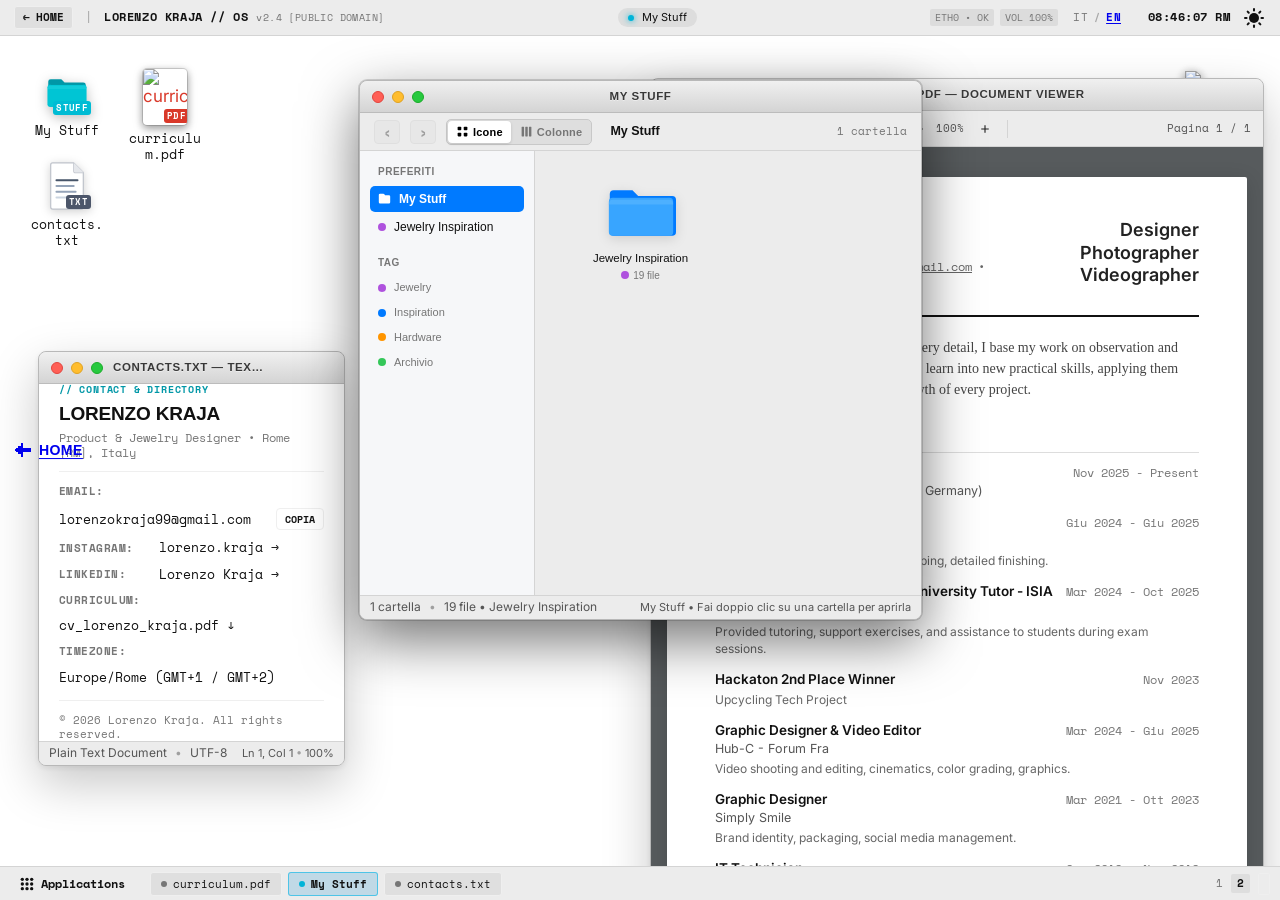
==== about.html @ 07483ec2 "semi def" ====
<!DOCTYPE html>
<html lang="en" dir="ltr">

<head>
    <meta charset="UTF-8">
    <meta name="viewport" content="width=device-width, initial-scale=1.0">
    <title>About — Lorenzo Kraja OS [PUBLIC DOMAIN]</title>
    <meta name="description"
        content="Operating System Desktop di Lorenzo Kraja — Product & Jewelry Designer. Curriculum Vitae, File Manager & Design Philosophy.">

    <!-- Open Graph -->
    <meta property="og:type" content="website">
    <meta property="og:title" content="About — Lorenzo Kraja OS">
    <meta property="og:description"
        content="Operating System Desktop di Lorenzo Kraja. Curriculum, File Manager, Contatti e Progetti.">

    <meta name="view-transition" content="same-origin">
    <script>
        (function() {
            var t = sessionStorage.getItem('macos_space_transition');
            if (t === 'to_about') document.documentElement.dataset.vtDirection = 'forward';
            else if (t === 'to_portfolio') document.documentElement.dataset.vtDirection = 'backward';
        })();
    </script>
    <link rel="stylesheet" href="css/style.css">
</head>

<body class="kali-os-page">
    <!-- Animated Film Grain Background Overlay (same as main site) -->
    <div class="film-grain" aria-hidden="true"></div>

    <!-- TOP SYSTEM BAR (Public Domain / Kali Linux Panel) -->
    <header class="kali-os-topbar" role="banner">
        <div class="kali-topbar-left">
            <a href="index.html" class="kali-topbar-back" title="Torna alla Home">
                <span class="kali-back-arrow">&#8592;</span>
                <span class="kali-back-label">HOME</span>
            </a>
            <span class="kali-topbar-sep">|</span>
            <div class="kali-topbar-brand">
                <span class="kali-brand-text">LORENZO KRAJA // OS</span>
                <span class="kali-brand-tag">v2.4 [PUBLIC DOMAIN]</span>
            </div>
        </div>

        <div class="kali-topbar-center">
            <div class="kali-topbar-active-pill" id="kali-topbar-active">
                <span class="kali-active-dot"></span>
                <span id="kali-active-title">curriculum.pdf — Document Viewer</span>
            </div>
        </div>

        <div class="kali-topbar-right">
            <!-- Audio / Network Status indicators -->
            <div class="kali-sys-indicators" aria-hidden="true">
                <span class="kali-sys-pill" title="Network Connected">ETH0 &bull; OK</span>
                <span class="kali-sys-pill" title="Audio Device">VOL 100%</span>
            </div>

            <!-- Mac OS Language Switcher (IT / EN) a sinistra dell'orario -->
            <div class="mac-lang-switch" id="lang-switch-about" role="group" aria-label="Language Switcher">
                <button type="button" class="mac-lang-btn" data-lang="it" aria-pressed="false">IT</button>
                <span class="mac-lang-sep" aria-hidden="true">/</span>
                <button type="button" class="mac-lang-btn active" data-lang="en" aria-pressed="true">EN</button>
            </div>

            <!-- Live Clock (Rome Time) -->
            <span id="live-clock" class="kali-topbar-clock">00:00:00 RM</span>

            <!-- Theme Toggle (Animated Sun / Moon Icons) -->
            <button id="theme-toggle" class="nb-theme-toggle" aria-label="Cambia tema chiaro / scuro"
                title="Tema chiaro / scuro">
                <span class="nb-theme-icon-wrap">
                    <svg viewBox="0 0 512 512" width="20" height="20" fill="currentColor"
                        class="nb-theme-icon nb-theme-icon-sun" aria-hidden="true">
                        <circle cx="256" cy="256" r="128" />
                        <g>
                            <rect x="230" y="0" width="52" height="91" rx="26" />
                            <rect x="230" y="0" width="52" height="91" rx="26" transform="rotate(45 256 256)" />
                            <rect x="230" y="0" width="52" height="91" rx="26" transform="rotate(90 256 256)" />
                            <rect x="230" y="0" width="52" height="91" rx="26" transform="rotate(135 256 256)" />
                            <rect x="230" y="0" width="52" height="91" rx="26" transform="rotate(180 256 256)" />
                            <rect x="230" y="0" width="52" height="91" rx="26" transform="rotate(225 256 256)" />
                            <rect x="230" y="0" width="52" height="91" rx="26" transform="rotate(270 256 256)" />
                            <rect x="230" y="0" width="52" height="91" rx="26" transform="rotate(315 256 256)" />
                        </g>
                    </svg>
                    <svg viewBox="0 0 512 512" width="20" height="20" fill="currentColor"
                        class="nb-theme-icon nb-theme-icon-moon" aria-hidden="true">
                        <path
                            d="M 129 3 L 125 5 L 123 7 L 113 13 L 109 16 L 104 20 L 99 24 L 93 29 L 69 53 L 63 60 L 59 65 L 55 70 L 52 74 L 40 92 L 37 97 L 32 106 L 25 120 L 21 129 L 19 134 L 16 142 L 14 148 L 11 157 L 9 164 L 8 168 L 7 172 L 4 187 L 3 193 L 2 199 L 1 208 L 0 220 L 0 252 L 1 264 L 2 272 L 3 279 L 4 285 L 5 290 L 6 295 L 10 311 L 12 318 L 15 327 L 18 335 L 20 340 L 22 345 L 27 356 L 30 362 L 36 373 L 39 378 L 44 386 L 46 389 L 48 392 L 53 399 L 56 403 L 60 408 L 64 413 L 71 421 L 90 440 L 97 446 L 103 451 L 108 455 L 112 458 L 119 463 L 122 465 L 125 467 L 133 472 L 140 476 L 153 483 L 166 489 L 171 491 L 176 493 L 184 496 L 187 497 L 190 498 L 200 501 L 216 505 L 221 506 L 226 507 L 232 508 L 239 509 L 247 510 L 259 511 L 291 511 L 303 510 L 312 509 L 318 508 L 324 507 L 339 504 L 343 503 L 354 500 L 360 498 L 369 495 L 377 492 L 382 490 L 391 486 L 405 479 L 414 474 L 419 471 L 425 467 L 434 461 L 441 456 L 446 452 L 451 448 L 458 442 L 481 419 L 487 412 L 491 407 L 495 402 L 498 398 L 508 382 L 510 379 L 508 380 L 506 381 L 504 383 L 496 387 L 482 394 L 475 397 L 470 399 L 462 402 L 450 406 L 443 408 L 431 411 L 416 414 L 409 415 L 402 416 L 392 417 L 347 417 L 337 416 L 330 415 L 324 414 L 318 413 L 313 412 L 304 410 L 300 409 L 293 407 L 283 404 L 280 403 L 272 400 L 267 398 L 262 396 L 255 393 L 249 390 L 239 385 L 230 380 L 222 375 L 210 367 L 206 364 L 202 361 L 197 357 L 192 353 L 184 346 L 165 327 L 158 319 L 154 314 L 150 309 L 147 305 L 144 301 L 136 289 L 131 281 L 126 272 L 123 266 L 118 256 L 115 249 L 113 244 L 111 239 L 108 231 L 107 228 L 104 218 L 102 211 L 101 207 L 99 198 L 98 193 L 97 187 L 96 181 L 95 174 L 94 164 L 94 119 L 95 109 L 96 102 L 97 95 L 100 80 L 103 68 L 105 61 L 109 49 L 112 41 L 114 36 L 117 29 L 121 21 L 128 7 L 130 5 L 132 1 Z" />
                    </svg>
                </span>
            </button>
        </div>
    </header>

    <!-- DESKTOP WORKSPACE CANVAS -->
    <main class="kali-os-desktop" id="kali-os-desktop" role="main">

        <!-- DESKTOP ICONS GRID -->
        <!-- DESKTOP ICONS (Disposte in modo casuale / organico, non troppo sparse) -->
        <div class="kali-desktop-icons-layer" id="kali-icons-layer">

            <!-- Icon 1: MY STUFF (macOS / public---domain Cyan Folder) -->
            <div class="kali-desktop-icon kali-icon-dir" id="icon-projects" tabindex="0" role="button"
                aria-label="Apri My Stuff" title="Doppio clic o Invio per aprire My Stuff"
                style="top: 24px; left: 24px;">
                <div class="kali-icon-thumb kali-thumb-cyan-folder">
                    <svg viewBox="0 0 54 44" width="48" height="40" fill="none">
                        <path d="M4 8a3 3 0 0 1 3-3h13l4 4h23a3 3 0 0 1 3 3v24a3 3 0 0 1-3 3H7a3 3 0 0 1-3-3V8z"
                            fill="#0097a7" />
                        <rect x="7" y="11" width="40" height="4" rx="1" fill="#00838f" opacity="0.6" />
                        <path d="M3 15a3 3 0 0 1 3-3h42a3 3 0 0 1 3 3v21a3 3 0 0 1-3 3H6a3 3 0 0 1-3-3V15z"
                            fill="#00c5d4" />
                        <path d="M6 13h42a3 3 0 0 1 3 3v1H3v-1a3 3 0 0 1 3-3z" fill="#33d6e2" opacity="0.35" />
                    </svg>
                    <span class="kali-icon-badge kali-badge-cyan">STUFF</span>
                </div>
                <span class="kali-icon-label">My Stuff</span>
            </div>

            <!-- Icon 2: contacts.txt (Text File) -->
            <div class="kali-desktop-icon kali-icon-txt" id="icon-contact" tabindex="0" role="button"
                aria-label="Apri contacts.txt" title="Doppio clic o Invio per aprire contacts.txt"
                style="top: 116px; left: 24px;">
                <div class="kali-icon-thumb kali-thumb-txt">
                    <svg class="kali-svg-doc" viewBox="0 0 42 50" width="44" height="48" fill="none">
                        <path d="M4 3C4 1.89543 4.89543 1 6 1H28L38 11V47C38 48.1046 37.1046 49 36 49H6C4.89543 49 4 48.1046 4 47V3Z" fill="#FFFFFF" stroke="#c0c4cc" stroke-width="1.3" stroke-linejoin="round"/>
                        <path d="M28 1V9C28 10.1046 28.8954 11 30 11H38" fill="#F3F4F6" stroke="#c0c4cc" stroke-width="1.3" stroke-linejoin="round"/>
                        <path d="M28 1L38 11H30C28.8954 11 28 10.1046 28 9V1Z" fill="#E5E7EB"/>
                        <rect x="9" y="18" width="24" height="2" rx="1" fill="#475569"/>
                        <rect x="9" y="24" width="20" height="2" rx="1" fill="#94A3B8"/>
                        <rect x="9" y="30" width="22" height="2" rx="1" fill="#94A3B8"/>
                        <rect x="9" y="36" width="14" height="2" rx="1" fill="#CBD5E1"/>
                    </svg>
                    <span class="kali-icon-badge kali-badge-txt">TXT</span>
                </div>
                <span class="kali-icon-label">contacts.txt</span>
            </div>

            <!-- Icon 3: curriculum.pdf (Media Preview) -->
            <div class="kali-desktop-icon kali-icon-pdf" id="icon-cv" tabindex="0" role="button"
                aria-label="Apri curriculum.pdf" title="Doppio clic o Invio per aprire curriculum.pdf"
                style="top: 24px; left: 122px;">
                <div class="kali-icon-thumb kali-thumb-doc">
                    <img src="assets/cv-preview.jpg" alt="curriculum.pdf" class="kali-preview-doc-img"
                        draggable="false">
                    <span class="kali-icon-badge kali-badge-pdf">PDF</span>
                </div>
                <span class="kali-icon-label">curriculum.pdf</span>
            </div>

            <!-- Icon 4: trash (In alto a destra all'angolo) -->
            <div class="kali-desktop-icon kali-icon-trash" id="icon-trash" tabindex="0" role="button"
                aria-label="Cestino" title="Cestino di sistema" style="top: 24px; right: 28px; left: auto;">
                <div class="kali-icon-thumb kali-thumb-trash">
                    <img src="assets/trash.png" alt="trash" class="kali-trash-img" draggable="false">
                </div>
                <span class="kali-icon-label">trash</span>
            </div>

        </div>

        <!-- ========================================================
             WINDOW 1: CURRICULUM VITAE (Document Viewer)
             ======================================================== -->
        <div class="kali-window kali-window-cv is-closed" id="kali-win-cv" role="region"
            aria-label="Finestra XFCE — curriculum.pdf">
            <!-- Titlebar (macOS / Virgil Abloh Style with Gray Gradient) -->
            <div class="kali-titlebar" id="kali-tb-cv">
                <div class="kali-controls">
                    <button class="kali-btn kali-btn-close" data-win="cv" aria-label="Chiudi" title="Chiudi"></button>
                    <button class="kali-btn kali-btn-min" data-win="cv" aria-label="Riduci a icona"
                        title="Riduci a icona"></button>
                    <button class="kali-btn kali-btn-max" data-win="cv" aria-label="Ingrandisci"
                        title="Ingrandisci"></button>
                </div>
                <div class="kali-title-info">
                    <span class="kali-title-text">curriculum.pdf — Document Viewer</span>
                </div>
                <div class="kali-titlebar-spacer" aria-hidden="true"></div>
            </div>

            <!-- Toolbar -->
            <div class="kali-nav-toolbar">
                <div class="kali-tool-group">
                    <a href="assets/cv_lorenzo_kraja.pdf" download="CV_Lorenzo_Kraja.pdf" class="kali-tb-btn"
                        title="Scarica PDF" aria-label="Scarica PDF">
                        <svg viewBox="0 0 16 16" width="13" height="13" fill="none" stroke="currentColor"
                            stroke-width="1.5">
                            <path d="M8 2v8m0 0l3-3m-3 3L5 7M3 13h10" stroke-linecap="round" stroke-linejoin="round" />
                        </svg>
                        <span class="kali-tb-label">Download PDF</span>
                    </a>
                    <a href="assets/cv_lorenzo_kraja.pdf" target="_blank" rel="noopener" class="kali-tb-btn"
                        title="Apri in nuova scheda" aria-label="Apri in nuova scheda">
                        <svg viewBox="0 0 16 16" width="13" height="13" fill="none" stroke="currentColor"
                            stroke-width="1.5">
                            <path d="M12 9v4H3V4h4M9 3h4v4M13 3L7 9" stroke-linecap="round" stroke-linejoin="round" />
                        </svg>
                        <span class="kali-tb-label">Nuova scheda</span>
                    </a>
                </div>

                <div class="kali-tb-sep"></div>

                <div class="kali-tool-group">
                    <button class="kali-tb-btn" id="cv-zoom-out" title="Rimpicciolisci">
                        <svg viewBox="0 0 16 16" width="12" height="12" fill="currentColor">
                            <path d="M3 7.25h10v1.5H3z" />
                        </svg>
                    </button>
                    <span class="kali-tb-info" id="cv-zoom-val">100%</span>
                    <button class="kali-tb-btn" id="cv-zoom-in" title="Ingrandisci">
                        <svg viewBox="0 0 16 16" width="12" height="12" fill="currentColor">
                            <path d="M7.25 3v4.25H3v1.5h4.25V13h1.5V8.75H13v-1.5H8.75V3z" />
                        </svg>
                    </button>
                </div>

                <div class="kali-tb-sep"></div>

                <div class="kali-tool-group kali-tb-right">
                    <span class="kali-tb-info">Pagina 1 / 1</span>
                </div>
            </div>

            <!-- Content Area: Responsive Document Sheet -->
            <div class="kali-window-content kali-cv-content" id="kali-cv-content">
                <div id="kali-cv-sheet" class="kali-doc-sheet-container">
                    <div class="kali-doc-sheet" id="kali-doc-sheet-zoom">
                        <div class="cv-header">
                            <div class="cv-name-wrap">
                                <h1 class="cv-name">Kraja Lorenzo</h1>
                                <div class="cv-contacts">
                                    <span>3429787242</span> &bull;
                                    <a href="mailto:lorenzokraja99@gmail.com">lorenzokraja99@gmail.com</a> &bull;
                                    <a href="https://behance.net/SpiritWorks" target="_blank"
                                        rel="noopener">behance.net/SpiritWorks</a>
                                </div>
                            </div>
                            <div class="cv-roles">
                                <div>Designer</div>
                                <div>Photographer</div>
                                <div>Videographer</div>
                            </div>
                        </div>

                        <p class="cv-intro">
                            Curious by nature and attentive to every detail, I base my work on observation and research.
                            I turn my constant desire to learn into new practical skills, applying them directly to the
                            development and growth of every project.
                        </p>

                        <div class="cv-section">
                            <h2 class="cv-section-title">Experience:</h2>

                            <div class="cv-entry">
                                <div class="cv-entry-head">
                                    <strong>Graphic Designer / Video Editor</strong>
                                    <span class="cv-date">Nov 2025 - Present</span>
                                </div>
                                <div class="cv-company">Star Entertainment GmbH - (Berlin, Germany)</div>
                            </div>

                            <div class="cv-entry">
                                <div class="cv-entry-head">
                                    <strong>Jewelry Designer</strong>
                                    <span class="cv-date">Giu 2024 - Giu 2025</span>
                                </div>
                                <div class="cv-company">Lupo Gioielli - DESAURUM s.a.s.</div>
                                <div class="cv-desc">2D and 3D design, resin/wax prototyping, detailed finishing.</div>
                            </div>

                            <div class="cv-entry">
                                <div class="cv-entry-head">
                                    <strong>Contract Teaching Assistant / University Tutor - ISIA Pescara
                                        Design</strong>
                                    <span class="cv-date">Mar 2024 - Oct 2025</span>
                                </div>
                                <div class="cv-desc">Provided tutoring, support exercises, and assistance to students
                                    during exam sessions.</div>
                            </div>

                            <div class="cv-entry">
                                <div class="cv-entry-head">
                                    <strong>Hackaton 2nd Place Winner</strong>
                                    <span class="cv-date">Nov 2023</span>
                                </div>
                                <div class="cv-desc">Upcycling Tech Project</div>
                            </div>

                            <div class="cv-entry">
                                <div class="cv-entry-head">
                                    <strong>Graphic Designer & Video Editor</strong>
                                    <span class="cv-date">Mar 2024 - Giu 2025</span>
                                </div>
                                <div class="cv-company">Hub-C - Forum Fra</div>
                                <div class="cv-desc">Video shooting and editing, cinematics, color grading, graphics.
                                </div>
                            </div>

                            <div class="cv-entry">
                                <div class="cv-entry-head">
                                    <strong>Graphic Designer</strong>
                                    <span class="cv-date">Mar 2021 - Ott 2023</span>
                                </div>
                                <div class="cv-company">Simply Smile</div>
                                <div class="cv-desc">Brand identity, packaging, social media management.</div>
                            </div>

                            <div class="cv-entry">
                                <div class="cv-entry-head">
                                    <strong>IT Technician</strong>
                                    <span class="cv-date">Gen 2019 - Nov 2019</span>
                                </div>
                                <div class="cv-company">Vezzapp di Giuseppe Testini</div>
                                <div class="cv-desc">Custom PC configurations and assembly, hardware and software
                                    repairs.</div>
                            </div>
                        </div>

                        <div class="cv-section">
                            <h2 class="cv-section-title">Education:</h2>
                            <div class="cv-entry">
                                <div class="cv-entry-head">
                                    <strong>Master’s Degree - Product Design</strong>
                                    <span class="cv-date">Nov 2022 - Mar 2025</span>
                                </div>
                            </div>
                            <div class="cv-entry">
                                <div class="cv-entry-head">
                                    <strong>Bachelor’s Degree - Product and Communication Design</strong>
                                    <span class="cv-date">Nov 2019 - Mar 2023</span>
                                </div>
                            </div>
                        </div>

                        <div class="cv-footer-grid">
                            <div class="cv-col">
                                <h2 class="cv-section-title">Skills:</h2>
                                <div class="cv-skills-grid">
                                    <div>
                                        <div class="cv-sub">Soft</div>
                                        <div>Problem Solving</div>
                                        <div>Teamwork and collaboration</div>
                                        <div>Creativity and lateral thinking</div>
                                        <div>Effective communication</div>
                                    </div>
                                    <div>
                                        <div class="cv-sub">Technical</div>
                                        <div>IT Technician</div>
                                        <div>Video editing</div>
                                        <div>Adobe Suite</div>
                                        <div>3D Artist (Blender, C4D)</div>
                                    </div>
                                </div>
                            </div>
                            <div class="cv-col">
                                <h2 class="cv-section-title">Languages:</h2>
                                <div class="cv-lang-item"><strong>Italian:</strong> /////</div>
                                <div class="cv-lang-item"><strong>English:</strong> ///</div>
                                <div class="cv-lang-item"><strong>Albanian:</strong> ///</div>
                            </div>
                        </div>
                    </div>
                </div>
            </div>

            <!-- Statusbar -->
            <div class="kali-statusbar">
                <div class="kali-status-left">
                    <span>curriculum.pdf</span>
                    <span class="kali-status-sep">&bull;</span>
                    <span>1 Pagina &bull; 27.4 KB &bull; PDF 1.7</span>
                </div>
                <div class="kali-status-right">
                    <span>Debian XFCE &bull; Press <kbd>Esc</kbd> to close</span>
                </div>
            </div>
        </div>

        <!-- ========================================================
             WINDOW 3: MY STUFF (macOS Finder / public---domain Style)
             ======================================================== -->
        <div class="kali-window kali-window-projects is-closed" id="kali-win-projects" role="region"
            aria-label="My Stuff — File Manager">
            <!-- Titlebar (macOS / Virgil Abloh Style with Gray Gradient) -->
            <div class="kali-titlebar" id="kali-tb-projects">
                <div class="kali-controls">
                    <button class="kali-btn kali-btn-close" data-win="projects" aria-label="Chiudi"
                        title="Chiudi"></button>
                    <button class="kali-btn kali-btn-min" data-win="projects" aria-label="Riduci a icona"
                        title="Riduci a icona"></button>
                    <button class="kali-btn kali-btn-max" data-win="projects" aria-label="Ingrandisci"
                        title="Ingrandisci"></button>
                </div>
                <div class="kali-title-info">
                    <span class="kali-title-text">My Stuff</span>
                </div>
                <div class="kali-titlebar-spacer" aria-hidden="true"></div>
            </div>

            <!-- macOS Finder Toolbar (<, >, View Switcher, Breadcrumbs, Count) -->
            <div class="pd-fm-toolbar">
                <div class="pd-toolbar-left">
                    <button class="pd-nav-btn" id="pd-btn-back" title="Indietro"
                        aria-label="Indietro">&#8249;</button>
                    <button class="pd-nav-btn" id="pd-btn-forward" title="Avanti"
                        aria-label="Avanti">&#8250;</button>

                    <!-- macOS Finder View Switcher (Segmented Control: Icone / Colonne) -->
                    <div class="pd-view-switcher" role="group" aria-label="Modalità di visualizzazione">
                        <button class="pd-view-btn active" id="pd-view-icons" title="Modalità Cartella / Griglia Icone">
                            <svg viewBox="0 0 16 16" width="13" height="13" fill="currentColor">
                                <rect x="2" y="2" width="4.5" height="4.5" rx="1"/>
                                <rect x="9.5" y="2" width="4.5" height="4.5" rx="1"/>
                                <rect x="2" y="9.5" width="4.5" height="4.5" rx="1"/>
                                <rect x="9.5" y="9.5" width="4.5" height="4.5" rx="1"/>
                            </svg>
                            <span class="pd-view-btn-label">Icone</span>
                        </button>
                        <button class="pd-view-btn" id="pd-view-columns" title="Modalità Elenco Colonne">
                            <svg viewBox="0 0 16 16" width="13" height="13" fill="currentColor">
                                <rect x="2" y="2" width="3" height="12" rx="0.5"/>
                                <rect x="6.5" y="2" width="3" height="12" rx="0.5"/>
                                <rect x="11" y="2" width="3" height="12" rx="0.5"/>
                            </svg>
                            <span class="pd-view-btn-label">Colonne</span>
                        </button>
                    </div>

                    <div class="pd-breadcrumbs" id="pd-breadcrumbs-wrap">
                        <span class="pd-breadcrumb-item active" id="pd-crumb-root">My Stuff</span>
                        <span class="pd-breadcrumb-sep" id="pd-crumb-sep" style="display:none;">&rsaquo;</span>
                        <span class="pd-breadcrumb-item" id="pd-crumb-sub" style="display:none;"></span>
                    </div>
                </div>
                <div class="pd-toolbar-right">
                    <span id="pd-item-count">1 cartella</span>
                </div>
            </div>

            <!-- VIEW 1: macOS Finder Folder & Icon Grid View (Matching Reference Image) -->
            <div class="pd-icon-grid-body" id="pd-icons-view">
                <!-- macOS Finder Sidebar (Favorites & Tags) -->
                <aside class="pd-finder-sidebar" aria-label="Preferiti Finder">
                    <div class="pd-sidebar-section">
                        <span class="pd-sidebar-title">Preferiti</span>
                        <ul class="pd-sidebar-list" id="pd-sidebar-folders">
                            <!-- Injected dynamically by desktop.js -->
                        </ul>
                    </div>
                    <div class="pd-sidebar-section">
                        <span class="pd-sidebar-title">Tag</span>
                        <ul class="pd-sidebar-tags">
                            <li><span class="pd-tag-dot tag-purple"></span> Jewelry</li>
                            <li><span class="pd-tag-dot tag-blue"></span> Inspiration</li>
                            <li><span class="pd-tag-dot tag-orange"></span> Hardware</li>
                            <li><span class="pd-tag-dot tag-green"></span> Archivio</li>
                        </ul>
                    </div>
                </aside>

                <!-- macOS Finder Main Icon Canvas -->
                <section class="pd-finder-main" id="pd-finder-main" tabindex="0" aria-label="Contenuto cartella">
                    <div class="pd-finder-grid" id="pd-finder-grid">
                        <!-- Injected dynamically by desktop.js: Folder cards or File cards with large icons & thumbnails -->
                    </div>
                </section>

                <!-- macOS Finder Right Inspector / Preview Pane (Icon Mode - Hidden by default until image click) -->
                <aside class="pd-col-inspector pd-icon-inspector" id="pd-inspector-icons" aria-label="Ispettore file" style="display: none;">
                    <div class="pd-inspector-inner">
                        <!-- Visual Preview Box -->
                        <div class="pd-preview-box">
                            <img src="images/jewelry-inspiration/01.png" alt="Anteprima file"
                                class="pd-preview-image pd-preview-img-target">
                        </div>

                        <!-- Title & Type with Close button -->
                        <div class="pd-preview-header">
                            <button type="button" class="pd-inspector-close-btn" id="pd-close-inspector-icons" aria-label="Chiudi anteprima" title="Chiudi anteprima">&times;</button>
                            <h2 class="pd-preview-title pd-preview-title-target">01.png</h2>
                            <div class="pd-preview-subtitle pd-preview-sub-target">PNG image - 484 KB</div>
                        </div>

                        <!-- Key-Value Metadata Table -->
                        <div class="pd-metadata-table">
                            <div class="pd-meta-row">
                                <span class="pd-meta-key">Created</span>
                                <span class="pd-meta-val pd-meta-created-target">08/14/2025, 02:41:18 AM</span>
                            </div>
                            <div class="pd-meta-row">
                                <span class="pd-meta-key">Modified</span>
                                <span class="pd-meta-val pd-meta-modified-target">08/14/2025, 02:41:18 AM</span>
                            </div>
                            <div class="pd-meta-row">
                                <span class="pd-meta-key">Size</span>
                                <span class="pd-meta-val pd-meta-size-target">484041</span>
                            </div>
                            <div class="pd-meta-row">
                                <span class="pd-meta-key">Content-Type</span>
                                <span class="pd-meta-val pd-meta-type-target">image/png</span>
                            </div>
                            <div class="pd-meta-row">
                                <span class="pd-meta-key">Dimensions</span>
                                <span class="pd-meta-val pd-meta-dims-target">486 &times; 500</span>
                            </div>
                            <div class="pd-meta-row">
                                <span class="pd-meta-key">Project</span>
                                <span class="pd-meta-val pd-meta-project-target">Jewelry Inspiration (Inspiration &amp; Research)</span>
                            </div>
                        </div>
                    </div>
                </aside>
            </div>

            <!-- VIEW 2: 3-Column Miller Columns Body from public---domain Reference (Toggleable) -->
            <div class="pd-fm-body pd-3col-body" id="pd-columns-view" style="display:none;">
                <!-- Column 1: Folders List with count pills -->
                <nav class="pd-col-folders" id="pd-folders-list" aria-label="Cartelle My Stuff">
                    <!-- Injected dynamically by desktop.js with Jewelry Inspiration -->
                </nav>

                <!-- Column 2: Files in Active Folder with blue selection & ▶ arrow -->
                <section class="pd-col-files" id="pd-files-container" aria-label="File della cartella">
                    <div class="pd-files-list" id="pd-files-list">
                        <!-- Injected dynamically by desktop.js -->
                    </div>
                </section>

                <!-- Column 3: Inspector / Preview Pane with Image, Title, Subtitle & Key-Value Metadata (Hidden by default until image click) -->
                <aside class="pd-col-inspector" id="pd-inspector" aria-label="Ispettore file" style="display: none;">
                    <div class="pd-inspector-inner">
                        <!-- Visual Preview Box -->
                        <div class="pd-preview-box">
                            <img id="pd-preview-img" src="images/jewelry-inspiration/01.png" alt="Anteprima file"
                                class="pd-preview-image pd-preview-img-target">
                        </div>

                        <!-- Title & Type with Close button -->
                        <div class="pd-preview-header">
                            <button type="button" class="pd-inspector-close-btn" id="pd-close-inspector-cols" aria-label="Chiudi anteprima" title="Chiudi anteprima">&times;</button>
                            <h2 class="pd-preview-title pd-preview-title-target" id="pd-preview-title">01.png</h2>
                            <div class="pd-preview-subtitle pd-preview-sub-target" id="pd-preview-sub">PNG image - 484 KB</div>
                        </div>

                        <!-- Key-Value Metadata Table (Exact match to reference) -->
                        <div class="pd-metadata-table" id="pd-meta-table">
                            <div class="pd-meta-row">
                                <span class="pd-meta-key">Created</span>
                                <span class="pd-meta-val pd-meta-created-target" id="pd-meta-created">08/14/2025, 02:41:18 AM</span>
                            </div>
                            <div class="pd-meta-row">
                                <span class="pd-meta-key">Modified</span>
                                <span class="pd-meta-val pd-meta-modified-target" id="pd-meta-modified">08/14/2025, 02:41:18 AM</span>
                            </div>
                            <div class="pd-meta-row">
                                <span class="pd-meta-key">Size</span>
                                <span class="pd-meta-val pd-meta-size-target" id="pd-meta-size">484041</span>
                            </div>
                            <div class="pd-meta-row">
                                <span class="pd-meta-key">Content-Type</span>
                                <span class="pd-meta-val pd-meta-type-target" id="pd-meta-type">image/png</span>
                            </div>
                            <div class="pd-meta-row">
                                <span class="pd-meta-key">Dimensions</span>
                                <span class="pd-meta-val pd-meta-dims-target" id="pd-meta-dims">486 &times; 500</span>
                            </div>
                            <div class="pd-meta-row">
                                <span class="pd-meta-key">Project</span>
                                <span class="pd-meta-val pd-meta-project-target" id="pd-meta-project">Jewelry Inspiration (Inspiration &amp; Research)</span>
                            </div>
                        </div>
                    </div>
                </aside>
            </div>

            <!-- Statusbar -->
            <div class="kali-statusbar">
                <div class="kali-status-left" id="pd-status-left">
                    <span>1 cartella</span>
                    <span class="kali-status-sep">&bull;</span>
                    <span id="pd-status-summary">19 file &bull; Jewelry Inspiration</span>
                </div>
                <div class="kali-status-right">
                    <span>My Stuff &bull; Fai doppio clic su una cartella per aprirla</span>
                </div>
            </div>
        </div>

        <!-- ========================================================
             WINDOW 4: CONTACTS.TXT (Text Editor)
             ======================================================== -->
        <div class="kali-window kali-window-contact is-closed" id="kali-win-contact" role="region"
            aria-label="Finestra Text Editor — contacts.txt">
            <!-- Titlebar -->
            <div class="kali-titlebar" id="kali-tb-contact">
                <div class="kali-controls">
                    <button class="kali-btn kali-btn-close" data-win="contact" aria-label="Chiudi" title="Chiudi"></button>
                    <button class="kali-btn kali-btn-min" data-win="contact" aria-label="Riduci a icona" title="Riduci a icona"></button>
                    <button class="kali-btn kali-btn-max" data-win="contact" aria-label="Ingrandisci" title="Ingrandisci"></button>
                </div>
                <div class="kali-title-info">
                    <span class="kali-title-text">contacts.txt — Text Editor</span>
                </div>
                <div class="kali-titlebar-spacer" aria-hidden="true"></div>
            </div>

            <!-- Content Area -->
            <div class="kali-window-content kali-contact-content">
                <div class="kali-contact-header">
                    <div class="kali-contact-stamp">// CONTACT &amp; DIRECTORY</div>
                    <h3 class="kali-contact-title">LORENZO KRAJA</h3>
                    <p class="kali-contact-subtitle">Product &amp; Jewelry Designer &bull; Rome [RM], Italy</p>
                </div>
                <div class="kali-contact-body">
                    <div class="kali-contact-row">
                        <span class="kali-contact-label">EMAIL:</span>
                        <a href="mailto:lorenzokraja99@gmail.com" class="kali-contact-val">lorenzokraja99@gmail.com</a>
                        <button type="button" class="kali-contact-copy-btn" id="copy-email-btn" title="Copia email">COPIA</button>
                    </div>
                    <div class="kali-contact-row">
                        <span class="kali-contact-label">INSTAGRAM:</span>
                        <a href="https://www.instagram.com/lorenzo.kraja?vrfl=emV0cDFlbW51NWFm" target="_blank" rel="noopener noreferrer" class="kali-contact-val">lorenzo.kraja &rarr;</a>
                    </div>
                    <div class="kali-contact-row">
                        <span class="kali-contact-label">LINKEDIN:</span>
                        <a href="https://linkedin.com" target="_blank" rel="noopener" class="kali-contact-val">Lorenzo Kraja &rarr;</a>
                    </div>
                    <div class="kali-contact-row">
                        <span class="kali-contact-label">CURRICULUM:</span>
                        <a href="assets/cv_lorenzo_kraja.pdf" download="CV_Lorenzo_Kraja.pdf" class="kali-contact-val">cv_lorenzo_kraja.pdf &darr;</a>
                    </div>
                    <div class="kali-contact-row">
                        <span class="kali-contact-label">TIMEZONE:</span>
                        <span class="kali-contact-val">Europe/Rome (GMT+1 / GMT+2)</span>
                    </div>
                </div>
                <div class="kali-contact-footer">
                    <span>&copy; 2026 Lorenzo Kraja. All rights reserved.</span>
                </div>
            </div>

            <!-- Statusbar -->
            <div class="kali-statusbar">
                <div class="kali-status-left">
                    <span>Plain Text Document</span>
                    <span class="kali-status-sep">&bull;</span>
                    <span>UTF-8</span>
                </div>
                <div class="kali-status-right">
                    <span>Ln 1, Col 1</span>
                    <span class="kali-status-sep">&bull;</span>
                    <span>100%</span>
                </div>
            </div>
        </div>

    </main>

    <!-- Applications Popup Menu -->
    <div class="kali-app-menu" id="kali-app-menu" style="display:none;" role="menu">
        <div class="kali-app-menu-header">
            <span class="kali-app-menu-title">LORENZO KRAJA // OS</span>
            <span class="kali-app-menu-sub">XFCE Application Menu</span>
        </div>
        <div class="kali-app-menu-list">
            <button class="kali-app-menu-item" data-action="win" data-target="cv">
                <span class="kali-app-icon">&#128196;</span>
                <span class="kali-app-name">Document Viewer (curriculum.pdf)</span>
            </button>
            <button class="kali-app-menu-item" data-action="win" data-target="projects">
                <span class="kali-app-icon">&#128193;</span>
                <span class="kali-app-name">My Stuff — File Manager</span>
            </button>
            <button class="kali-app-menu-item" data-action="win" data-target="contact">
                <span class="kali-app-icon">&#128221;</span>
                <span class="kali-app-name">Text Editor (contacts.txt)</span>
            </button>
            <div class="kali-app-menu-sep"></div>
            <a href="index.html" class="kali-app-menu-item">
                <span class="kali-app-icon">&#8592;</span>
                <span class="kali-app-name">Return to Home</span>
            </a>
        </div>
    </div>

    <!-- BOTTOM SYSTEM TASKBAR (Debian XFCE Taskbar / Window Dock) -->
    <footer class="kali-os-taskbar" role="contentinfo">
        <div class="kali-taskbar-left">
            <!-- Applications Launcher button -->
            <button class="kali-taskbar-launcher" id="kali-launcher-btn" title="Menu Applicazioni">
                <svg viewBox="0 0 24 24" width="16" height="16" fill="currentColor">
                    <circle cx="5" cy="5" r="2.5"></circle>
                    <circle cx="12" cy="5" r="2.5"></circle>
                    <circle cx="19" cy="5" r="2.5"></circle>
                    <circle cx="5" cy="12" r="2.5"></circle>
                    <circle cx="12" cy="12" r="2.5"></circle>
                    <circle cx="19" cy="12" r="2.5"></circle>
                    <circle cx="5" cy="19" r="2.5"></circle>
                    <circle cx="12" cy="19" r="2.5"></circle>
                    <circle cx="19" cy="19" r="2.5"></circle>
                </svg>
                <span>Applications</span>
            </button>
            <div class="kali-taskbar-sep"></div>
        </div>

        <!-- Running Window Tabs (Taskbar Pills) -->
        <div class="kali-taskbar-windows" id="kali-taskbar-windows">
            <button class="kali-task-tab" data-win="cv" id="tab-cv">
                <span class="kali-tab-dot"></span>
                <span>curriculum.pdf</span>
            </button>
            <button class="kali-task-tab active" data-win="projects" id="tab-projects">
                <span class="kali-tab-dot"></span>
                <span>My Stuff</span>
            </button>
            <button class="kali-task-tab" data-win="contact" id="tab-contact" style="display:none;">
                <span class="kali-tab-dot"></span>
                <span>contacts.txt</span>
            </button>
        </div>

        <!-- Taskbar Right: Workspace switcher & Minimize all -->
        <div class="kali-taskbar-right">
            <div class="kali-workspace-switch">
                <span class="kali-ws-btn active">1</span>
                <span class="kali-ws-btn">2</span>
            </div>
            <button class="kali-show-desktop-btn" id="kali-show-desktop" title="Mostra Desktop">
                <span></span>
            </button>
        </div>
    </footer>

    <!-- Floating Side HOME Button (Left Edge, Mid-Height, Adv Scam Style with Left Arrow) -->
    <div class="fg-side-about fg-side-about-back" id="about-side-back">
        <a href="index.html" class="sd-scam-about-link sd-scam-home-link" aria-label="Torna alla Home">
            <span class="sd-scam-arrow-wrap sd-scam-arrow-left-wrap" aria-hidden="true">
                <svg class="sd-scam-arrow-svg sd-scam-arrow-left-svg" viewBox="0 0 16 16" width="18" height="18" fill="currentColor">
                    <rect x="1" y="7" width="1" height="2"/>
                    <rect x="2" y="6" width="2" height="4"/>
                    <rect x="4" y="4" width="2" height="8"/>
                    <rect x="6" y="2" width="2" height="12"/>
                    <rect x="8" y="6" width="7" height="4"/>
                </svg>
            </span>
            <span class="sd-scam-about-text">HOME</span>
        </a>
    </div>

    <!-- Dedicated Desktop OS Logic -->
    <script src="js/i18n.js"></script>
    <script src="js/desktop.js"></script>
</body>

</html>
---- css/style.css ----
/* ============================================================
   PORTFOLIO — Stylesheet
   ============================================================ */

@import url('https://fonts.googleapis.com/css2?family=Courier+Prime:ital,wght@0,400;0,700;1,400&family=EB+Garamond:ital,wght@1,400;1,500;1,600&family=Inter:wght@400;500;600&family=Newsreader:ital,opsz,wght@1,6..72,400;1,6..72,500;1,6..72,600&family=Space+Mono&display=swap');

/* --- Reset & Base ------------------------------------------ */
*,
*::before,
*::after {
    box-sizing: border-box;
    margin: 0;
    padding: 0;
}

html {
    -webkit-font-smoothing: antialiased;
    -moz-osx-font-smoothing: grayscale;
}

/* --- Color Variables & Dark Theme --- */
:root {
    --bg-color: #ffffff;
    --text-color: #111111;
    --text-muted: #767676;
    --nav-bg: rgba(255, 255, 255, 0.90);
    --border-color: #efefef;
    --media-bg: #f4f4f4;
    --placeholder-bg: rgba(255, 255, 255, 0.86);
    --grain-opacity: 0.16;
    /* Opacità grana tema chiaro (modificabile da 0.0 a 1.0) */

    /* Window Theme (Light / Neutral #ececec with Virgil Abloh silver-gray gradient titlebar) */
    --win-bg: #ececec;
    --win-border: #b8b8b8;
    --win-title-bg: linear-gradient(180deg, #f0f0f0 0%, #e2e2e2 50%, #d4d4d4 100%);
    --win-title-color: #383838;
    --win-title-border: #bcbcbc;
    --win-menubar-bg: #ececec;
    --win-menubar-color: #222222;
    --win-toolbar-bg: #ececec;
    --win-toolbar-border: #d4d4d4;
    --win-btn-bg: #dedede;
    --win-btn-hover: #ffffff;
    --win-btn-border: #c8c8c8;
    --win-status-bg: #ececec;
    --win-status-color: #555555;
    --win-video-bg: #000000;
    --retro-blue: #0000ee;
}

body.dark-theme {
    --bg-color: #202020;
    --text-color: #ffffff;
    --text-muted: #ffffff;
    --nav-bg: rgba(32, 32, 32, 0.90);
    --border-color: #383838;
    --media-bg: #2a2a2a;
    --placeholder-bg: rgba(32, 32, 32, 0.88);
    --grain-opacity: 0.12;
    /* Opacità grana tema scuro (modificabile da 0.0 a 1.0) */
    --retro-blue: #4d94ff;

    /* Window Theme (Dark / Charcoal with sleek dark-gray gradient titlebar) */
    --win-bg: #202020;
    --win-border: #383838;
    --win-title-bg: linear-gradient(180deg, #363636 0%, #2b2b2b 50%, #222222 100%);
    --win-title-color: #e2e2e2;
    --win-title-border: #1a1a1a;
    --win-menubar-bg: #222222;
    --win-menubar-color: #d8dee9;
    --win-toolbar-bg: #262626;
    --win-toolbar-border: #353535;
    --win-btn-bg: #333333;
    --win-btn-hover: #404040;
    --win-btn-border: #444444;
    --win-status-bg: #1c1c1c;
    --win-status-color: #9aa2b1;
    --win-video-bg: #141414;
}

body {
    background-color: var(--bg-color);
    color: var(--text-color);
    font-family: 'Inter', -apple-system, BlinkMacSystemFont, sans-serif;
    font-size: 17px;
    line-height: 1.35;
    margin: 0;
    padding: 0;
    min-height: 100vh;
    transition: background-color 0.3s ease, color 0.3s ease;
    overflow-x: hidden;
}

/* Base background layer in DOM stack so mix-blend-mode blends with page background */
body::before {
    content: "";
    position: fixed;
    inset: 0;
    background-color: var(--bg-color);
    z-index: -2;
    pointer-events: none;
    transition: background-color 0.3s ease;
}

/* --- Seamless Animated Film Grain Overlay --- */
.film-grain {
    position: fixed;
    top: -100%;
    left: -100%;
    width: 300%;
    height: 300%;
    background-image: url('../assets/noise.png');
    background-repeat: repeat;
    background-size: 512px 512px;
    opacity: var(--grain-opacity, 0.16);
    pointer-events: none;
    z-index: 0;
    /* Rimane sotto a testi e immagini (che sono a z-index: 1) */
    animation: animateGrain 8s steps(10) infinite;
    will-change: transform;
}

@keyframes animateGrain {

    0%,
    100% {
        transform: translate(0, 0);
    }

    10% {
        transform: translate(-5%, -10%);
    }

    20% {
        transform: translate(-15%, -20%);
    }

    30% {
        transform: translate(-5%, -10%);
    }

    40% {
        transform: translate(-15%, -20%);
    }

    50% {
        transform: translate(-5%, -10%);
    }

    60% {
        transform: translate(-15%, -20%);
    }

    70% {
        transform: translate(-5%, -10%);
    }

    80% {
        transform: translate(-15%, -20%);
    }

    90% {
        transform: translate(-5%, -10%);
    }
}

@media (prefers-reduced-motion: reduce) {
    .film-grain {
        animation: none;
    }
}

#app {
    position: relative;
    z-index: 1;
}

a {
    color: var(--text-color);
    text-decoration: none;
    transition: color 0.3s ease, opacity 0.2s ease;
}

a:hover {
    opacity: 0.6;
}

button {
    font-family: inherit;
    cursor: pointer;
}

/* --- Theme Toggle Switch (Animated Sun / Moon Icons) --- */
.nb-clock-toggle-wrap {
    display: inline-flex;
    align-items: center;
    gap: 12px;
    margin-left: auto;
}

#live-clock {
    font-family: 'Space Mono', monospace;
    font-size: 12px;
    font-weight: 700;
    letter-spacing: 0.04em;
    min-width: 90px;
    text-align: right;
    display: inline-block;
    color: inherit;
    user-select: none;
}

.nb-theme-toggle {
    background: none;
    border: none;
    padding: 2px;
    cursor: pointer;
    display: inline-flex;
    align-items: center;
    justify-content: center;
    color: inherit;
    outline: none;
    width: 24px;
    height: 24px;
    position: relative;
    user-select: none;
    -webkit-tap-highlight-color: transparent;
    transition: opacity 0.2s ease, transform 0.2s ease;
}

.nb-theme-toggle:hover {
    opacity: 0.75;
    transform: scale(1.08);
}

.nb-theme-toggle:active {
    transform: scale(0.92);
}

.nb-theme-icon-wrap {
    position: relative;
    width: 20px;
    height: 20px;
    display: flex;
    align-items: center;
    justify-content: center;
}

.nb-theme-icon {
    position: absolute;
    inset: 0;
    width: 20px;
    height: 20px;
    pointer-events: none;
    transition: transform 0.42s cubic-bezier(0.16, 1, 0.3, 1),
        opacity 0.32s cubic-bezier(0.16, 1, 0.3, 1);
}

/* Light Theme (Default):
   Sun is black (#111111), fully visible and resting at 0deg.
   Moon is hidden, rotated out at -85deg and scaled down. */
.nb-theme-icon-sun {
    opacity: 1;
    transform: rotate(0deg) scale(1);
    color: var(--text-color);
}

.nb-theme-icon-moon {
    opacity: 0;
    transform: rotate(-85deg) scale(0.35);
    color: var(--text-color);
}

/* Dark Theme (body.dark-theme):
   Sun rotates out, scales down and fades out.
   Moon smoothly rotates into view from -85deg to 0deg, scales up to 1 and becomes white (#ffffff). */
body.dark-theme .nb-theme-icon-sun {
    opacity: 0;
    transform: rotate(85deg) scale(0.35);
}

body.dark-theme .nb-theme-icon-moon {
    opacity: 1;
    transform: rotate(0deg) scale(1);
    color: var(--text-color);
}

/* --- Mobile Hamburger Toggle Button (Desktop: hidden) --- */
.nb-menu-toggle {
    display: none;
    background: none;
    border: none;
    padding: 0;
    width: 28px;
    height: 28px;
    align-items: center;
    justify-content: center;
    color: inherit;
    cursor: pointer;
    outline: none;
    user-select: none;
    -webkit-tap-highlight-color: transparent;
    transition: opacity 0.2s ease, transform 0.15s ease;
}

.nb-menu-toggle:hover {
    opacity: 0.75;
}

.nb-menu-toggle:active {
    transform: scale(0.92);
}

.nb-menu-icon {
    width: 18px;
    height: 12px;
    display: flex;
    flex-direction: column;
    justify-content: space-between;
    pointer-events: none;
}

.nb-menu-line {
    display: block;
    width: 100%;
    height: 1.5px;
    background-color: currentColor;
    border-radius: 1px;
    transition: transform 0.28s cubic-bezier(0.16, 1, 0.3, 1),
        opacity 0.2s ease,
        background-color 0.25s ease;
    transform-origin: center;
}

/* Transizione morbida in 'X' quando aperto */
.nb-menu-toggle.is-open .nb-line-top {
    transform: translateY(5.25px) rotate(45deg);
}

.nb-menu-toggle.is-open .nb-line-bottom {
    transform: translateY(-5.25px) rotate(-45deg);
}

.nb-mobile-menu {
    display: none;
}

/* ============================================================
   CLASSIC MAC OS SYSTEM 7 TOP MENU BAR & DROPDOWN ("TENDINA")
   ============================================================ */
.mac-top-nav {
    position: relative;
    top: 0;
    left: 0;
    right: 0;
    width: 100%;
    height: 28px;
    flex: 0 0 28px;
    z-index: 1000;
    background: #ffffff;
    border-bottom: 1px solid #000000;
    display: flex;
    align-items: center;
    justify-content: space-between;
    padding: 0 12px;
    box-sizing: border-box;
    font-family: 'Chicago', 'Geneva', -apple-system, BlinkMacSystemFont, 'Segoe UI', Roboto, sans-serif;
    user-select: none;
    -webkit-user-select: none;
}

body.dark-theme .mac-top-nav {
    background: #1c1c1e;
    border-bottom: 1px solid #38383a;
    color: #ffffff;
}

.mac-nav-left {
    display: flex;
    align-items: center;
    height: 100%;
    gap: 0;
}

.mac-nav-brand {
    font-size: 13px;
    font-weight: 700;
    color: #000000;
    text-decoration: none;
    padding: 0 14px 0 0;
    height: 100%;
    display: inline-flex;
    align-items: center;
    letter-spacing: -0.01em;
    white-space: nowrap;
    border-right: 1px solid #d4d4d4;
    margin-right: 4px;
}

body.dark-theme .mac-nav-brand {
    color: #ffffff;
    border-right-color: #38383a;
}

.mac-menu-bar-items {
    display: flex;
    align-items: center;
    height: 100%;
    gap: 0;
}

.mac-menu-item {
    position: relative;
    height: 100%;
    display: inline-flex;
    align-items: center;
}

.mac-menu-title {
    background: transparent;
    border: none;
    outline: none;
    height: 100%;
    padding: 0 10px;
    font-family: inherit;
    font-size: 12.5px;
    font-weight: 700;
    color: #000000;
    cursor: pointer;
    display: inline-flex;
    align-items: center;
    white-space: nowrap;
    transition: background 0.08s ease, color 0.08s ease;
}

body.dark-theme .mac-menu-title {
    color: #f2f2f7;
}

/* Classic Mac OS Active / Highlight state: Inverted colors */
.mac-menu-title:hover,
.mac-menu-title.is-active,
.mac-menu-item.is-open .mac-menu-title {
    background: #000000 !important;
    color: #ffffff !important;
}

body.dark-theme .mac-menu-title:hover,
body.dark-theme .mac-menu-title.is-active,
body.dark-theme .mac-menu-item.is-open .mac-menu-title {
    background: #ffffff !important;
    color: #000000 !important;
}

/* --- Right Side: Clock, Icons, Theme Toggle --- */
.mac-nav-right {
    display: flex;
    align-items: center;
    height: 100%;
    gap: 8px;
}

/* --- Mac OS Language Switcher (IT / EN) --- */
.mac-lang-switch {
    display: inline-flex;
    align-items: center;
    gap: 3px;
    font-family: 'Geneva', 'Chicago', 'Space Mono', monospace;
    font-size: 11px;
    font-weight: 600;
    line-height: 1;
    user-select: none;
    -webkit-user-select: none;
    margin-right: 4px;
}

.mac-lang-btn {
    background: transparent;
    border: none;
    padding: 2px 3px;
    margin: 0;
    font-family: inherit;
    font-size: 11px;
    font-weight: 500;
    letter-spacing: 0.04em;
    color: #767676;
    cursor: pointer;
    border-radius: 2px;
    transition: color 0.15s ease, background-color 0.15s ease;
    text-transform: uppercase;
    line-height: 1;
}

.mac-lang-btn:hover {
    color: #000000;
    background-color: rgba(0, 0, 0, 0.06);
}

.mac-lang-btn.active {
    color: #0000ee;
    font-weight: 700;
    text-decoration: underline;
    text-underline-offset: 2px;
}

.mac-lang-sep {
    color: #a8a8a8;
    font-size: 10px;
    line-height: 1;
    pointer-events: none;
}

body.dark-theme .mac-lang-btn {
    color: #8e8e8e;
}

body.dark-theme .mac-lang-btn:hover {
    color: #ffffff;
    background-color: rgba(255, 255, 255, 0.08);
}

body.dark-theme .mac-lang-btn.active {
    color: #4d94ff;
    font-weight: 700;
}

body.dark-theme .mac-lang-sep {
    color: #666666;
}

/* Dedicated Monograph Pages Nav Bar (nb-clock-toggle-wrap) */
.nb-clock-toggle-wrap .mac-lang-switch {
    margin-right: 8px;
}

.mac-clock {
    font-family: 'Geneva', 'Chicago', 'Space Mono', monospace;
    font-size: 11.5px;
    font-weight: 600;
    color: #000000;
    padding: 0 6px;
    letter-spacing: 0.02em;
    white-space: nowrap;
}

body.dark-theme .mac-clock {
    color: #ffffff;
}

.mac-help-icon,
.mac-app-icon {
    display: inline-flex;
    align-items: center;
    justify-content: center;
    width: 20px;
    height: 20px;
    color: #000000;
    opacity: 0.85;
    cursor: default;
}

body.dark-theme .mac-help-icon,
body.dark-theme .mac-app-icon {
    color: #ffffff;
}

.mac-theme-toggle {
    background: transparent;
    border: none;
    cursor: pointer;
    padding: 2px;
    display: inline-flex;
    align-items: center;
    justify-content: center;
    color: inherit;
    border-radius: 4px;
}

.mac-theme-toggle:hover {
    background: rgba(0, 0, 0, 0.08);
}

body.dark-theme .mac-theme-toggle:hover {
    background: rgba(255, 255, 255, 0.15);
}

.mac-menu-toggle {
    display: none;
    background: transparent;
    border: none;
    cursor: pointer;
    padding: 4px;
    color: inherit;
}

/* ============================================================
   HOVER PREVIEW POPOVER ("Finestrella di anteprima")
   ============================================================ */
.mac-preview-popover {
    position: absolute;
    top: calc(100% + 1px);
    left: 0;
    width: 215px;
    background: #ffffff;
    border: 1px solid #000000;
    box-shadow: 2px 2px 0px #000000;
    z-index: 1050;
    display: none;
    pointer-events: none;
    opacity: 0;
    transform: translateY(2px);
    transition: opacity 0.12s ease, transform 0.12s ease;
    text-align: left;
}

body.dark-theme .mac-preview-popover {
    background: #1c1c1e;
    border-color: #48484a;
    box-shadow: 2px 2px 0px rgba(0, 0, 0, 0.8);
    color: #ffffff;
}

/* Show on hover */
.mac-menu-item:hover > .mac-preview-popover {
    display: block;
    pointer-events: auto;
    opacity: 1;
    transform: translateY(0);
}

/* Bridge invisible gap so mouse can enter the popover smoothly */
.mac-preview-popover::before {
    content: '';
    position: absolute;
    top: -6px;
    left: 0;
    right: 0;
    height: 6px;
}

/* When dropdown is open, suppress hover popover */
.mac-menu-has-dropdown.is-open > .mac-preview-popover {
    display: none !important;
}

.mac-popover-titlebar {
    height: 17px;
    background: repeating-linear-gradient(to bottom, #000000 0px, #000000 1px, #ffffff 1px, #ffffff 3px);
    border-bottom: 1px solid #000000;
    display: flex;
    align-items: center;
    justify-content: space-between;
    padding: 0 4px;
    box-sizing: border-box;
}

body.dark-theme .mac-popover-titlebar {
    background: repeating-linear-gradient(to bottom, #555555 0px, #555555 1px, #1c1c1e 1px, #1c1c1e 3px);
    border-bottom-color: #48484a;
}

.mac-popover-close {
    width: 9px;
    height: 9px;
    border: 1px solid #000000;
    background: #ffffff;
    box-shadow: inset 1px 1px 0 #777777;
    flex-shrink: 0;
}

body.dark-theme .mac-popover-close {
    border-color: #555555;
    background: #2c2c2e;
}

.mac-popover-zoom {
    width: 9px;
    height: 9px;
    border: 1px solid #000000;
    background: #ffffff;
    box-shadow: inset -1px -1px 0 #777777;
    flex-shrink: 0;
}

body.dark-theme .mac-popover-zoom {
    border-color: #555555;
    background: #2c2c2e;
}

.mac-popover-title {
    background: #ffffff;
    padding: 0 5px;
    font-size: 9.5px;
    font-weight: 700;
    color: #000000;
    text-transform: uppercase;
    letter-spacing: 0.04em;
    white-space: nowrap;
}

body.dark-theme .mac-popover-title {
    background: #1c1c1e;
    color: #ffffff;
}

.mac-popover-body {
    padding: 8px;
    display: flex;
    flex-direction: column;
    gap: 6px;
}

.mac-popover-thumb {
    width: 100%;
    height: 105px;
    border: 1px solid #000000;
    overflow: hidden;
    background: #ececec;
}

body.dark-theme .mac-popover-thumb {
    border-color: #48484a;
    background: #2c2c2e;
}

.mac-popover-thumb img {
    width: 100%;
    height: 100%;
    object-fit: cover;
    display: block;
}

.mac-popover-meta {
    display: flex;
    flex-direction: column;
    gap: 2px;
}

.mac-popover-meta strong {
    font-size: 11.5px;
    font-weight: 700;
    color: #000000;
}

body.dark-theme .mac-popover-meta strong {
    color: #ffffff;
}

.mac-popover-meta span {
    font-size: 10px;
    color: #666666;
}

body.dark-theme .mac-popover-meta span {
    color: #a0a0a5;
}

.mac-popover-tag {
    font-size: 9.5px !important;
    font-weight: 700 !important;
    color: var(--retro-blue) !important;
    letter-spacing: 0.04em;
    text-transform: uppercase;
    margin-top: 1px;
}

.mac-popover-action {
    font-size: 10px !important;
    font-weight: 600 !important;
    color: var(--retro-blue) !important;
    cursor: pointer;
    margin-top: 2px;
}

.mac-popover-link {
    font-size: 10.5px;
    font-weight: 700;
    color: var(--retro-blue) !important;
    text-decoration: underline !important;
    text-underline-offset: 2px;
    margin-top: 2px;
    display: inline-block;
}

/* Contact Popover specific */
.mac-popover-header-row {
    display: flex;
    align-items: center;
    gap: 8px;
}

.mac-popover-avatar {
    width: 32px;
    height: 32px;
    border: 1px solid #000000;
    background: #000000;
    color: #ffffff;
    display: flex;
    align-items: center;
    justify-content: center;
    font-size: 12px;
    font-weight: 700;
    flex-shrink: 0;
}

body.dark-theme .mac-popover-avatar {
    background: #ffffff;
    color: #000000;
}

.mac-popover-hint {
    font-size: 10px;
    color: #444444;
    padding: 4px 6px;
    background: #f4f4f4;
    border: 1px dashed #cccccc;
    margin-top: 4px;
    text-align: center;
}

body.dark-theme .mac-popover-hint {
    background: #252528;
    border-color: #48484a;
    color: #c0c0c5;
}

/* ============================================================
   CLASSIC MAC OS CONTACT DROPDOWN MENU ("Tendina")
   ============================================================ */
.mac-dropdown-menu {
    position: absolute;
    top: 100%;
    left: 0;
    min-width: 250px;
    background: #ffffff;
    border: 1px solid #000000;
    box-shadow: 2px 2px 0px #000000;
    padding: 3px 0;
    z-index: 1200;
    display: none;
    box-sizing: border-box;
}

body.dark-theme .mac-dropdown-menu {
    background: #1c1c1e;
    border-color: #555555;
    box-shadow: 2px 2px 0px rgba(0, 0, 0, 0.85);
}

.mac-dropdown-menu::before {
    content: '';
    position: absolute;
    top: -6px;
    left: 0;
    right: 0;
    height: 6px;
}

.mac-dropdown-menu.is-open,
.mac-menu-has-dropdown:hover > .mac-dropdown-menu {
    display: block !important;
}

.mac-menu-has-dropdown:hover > .mac-menu-title {
    background: #000000 !important;
    color: #ffffff !important;
}

body.dark-theme .mac-menu-has-dropdown:hover > .mac-menu-title {
    background: #ffffff !important;
    color: #000000 !important;
}

.mac-dropdown-item {
    display: flex;
    align-items: center;
    gap: 9px;
    padding: 5px 12px;
    color: #000000;
    text-decoration: none;
    font-size: 12px;
    font-weight: 500;
    line-height: 1.35;
    cursor: pointer;
    user-select: none;
    -webkit-user-select: none;
    transition: background 0.05s ease, color 0.05s ease;
}

body.dark-theme .mac-dropdown-item {
    color: #f2f2f7;
}

/* Classic Mac OS menu hover: Solid inversion */
.mac-dropdown-item:hover {
    background: #000000 !important;
    color: #ffffff !important;
}

body.dark-theme .mac-dropdown-item:hover {
    background: #007aff !important;
    color: #ffffff !important;
}

.mac-item-icon {
    width: 15px;
    height: 15px;
    display: inline-flex;
    align-items: center;
    justify-content: center;
    flex-shrink: 0;
    color: currentColor;
}

.mac-item-text {
    flex: 1;
    white-space: nowrap;
}

.mac-item-arrow {
    font-size: 11px;
    opacity: 0.7;
    margin-left: 6px;
}

.mac-dropdown-divider {
    height: 1px;
    background: #000000;
    margin: 4px 1px;
    border: none;
}

body.dark-theme .mac-dropdown-divider {
    background: #444446;
}

/* ============================================================
   RESPONSIVE ADAPTATIONS (<= 900px)
   ============================================================ */
@media (max-width: 900px) {
    .mac-top-nav {
        padding: 0 8px;
    }

    .mac-menu-bar-items,
    .mac-help-icon,
    .mac-app-icon {
        display: none !important;
    }

    .mac-menu-toggle {
        display: inline-flex !important;
    }
}

/* --- Top Navigation (Clean Two-Column Layout: Logo Left, Utilities Right) --- */
.nb-top-nav {
    position: absolute;
    top: 0;
    left: 0;
    right: 0;
    width: 100%;
    z-index: 100;
    background: transparent;
    display: flex;
    justify-content: space-between;
    align-items: center;
    padding: 10px 14px 12px 14px;
    font-size: 16px;
    color: var(--text-color);
    transition: color 0.25s ease;
    pointer-events: none;
    box-sizing: border-box;
}

.nb-nav-col-1,
.nb-nav-col-4 {
    color: var(--text-color);
    transition: color 0.25s ease, text-shadow 0.25s ease;
    display: flex;
    align-items: center;
    pointer-events: auto;
}

.nb-nav-col-4 {
    justify-content: flex-end;
}

.nb-nav-col-1 a,
.nb-nav-col-4 a {
    color: inherit;
    transition: color 0.25s ease, opacity 0.2s ease, text-shadow 0.25s ease;
}

/* Inversione monocromatica (bianco puro con ombra morbida quando passa sopra immagini) */
.nb-nav-col-1.nb-contrast-invert,
.nb-nav-col-4.nb-contrast-invert {
    color: #ffffff !important;
    text-shadow: 0 1px 4px rgba(0, 0, 0, 0.55);
}

.nb-nav-col-1.nb-contrast-invert a,
.nb-nav-col-4.nb-contrast-invert a {
    color: #ffffff !important;
    text-shadow: 0 1px 4px rgba(0, 0, 0, 0.55);
}

.nb-contrast-invert .nb-theme-icon {
    color: #ffffff !important;
    filter: drop-shadow(0 1px 4px rgba(0, 0, 0, 0.65));
}

.nb-contrast-invert .nb-menu-line {
    background-color: #ffffff !important;
    box-shadow: 0 1px 4px rgba(0, 0, 0, 0.65);
}

.nb-nav-home-link {
    text-decoration: none;
    color: inherit;
    cursor: pointer;
    font-weight: 500;
    display: inline-flex;
    align-items: center;
    gap: 10px;
    position: relative;
    white-space: nowrap;
    min-height: 22px;
    transition: opacity 0.2s ease, color 0.25s ease;
}

.nb-nav-home-link:hover {
    opacity: 0.82;
}

.nb-nav-about-top {
    font-family: inherit;
    font-size: 16px;
    font-weight: 500;
    text-decoration: none;
    color: inherit;
    margin-right: 28px;
    display: inline-flex;
    align-items: center;
    line-height: 1;
    white-space: nowrap;
    transition: opacity 0.2s ease, color 0.25s ease;
}

.nb-nav-about-top:hover {
    opacity: 0.72;
}

.nb-nav-home-text {
    display: inline-block !important;
    opacity: 1 !important;
    visibility: visible !important;
}

.nb-nav-logo-dock {
    display: none !important;
}

/* --- Docking 3D Spinning Logo GIF --- */
.nb-nav-logo-dock {
    position: absolute;
    top: 1px;
    left: 0;
    transform-origin: 0 0;
    display: inline-flex;
    align-items: center;
    pointer-events: auto;
    cursor: pointer;
    will-change: transform;
    z-index: 105;
    transition: transform 0.46s cubic-bezier(0.16, 1, 0.3, 1);
}

body.is-docked .nb-nav-logo-dock {
    transform: translate3d(0, 0, 0) scale(1) !important;
}

.nb-dock-gif {
    height: 19px;
    width: auto;
    display: block;
    user-select: none;
    -webkit-user-drag: none;
    pointer-events: none;
}

.nb-dock-light {
    display: block;
}

.nb-dock-dark {
    display: none;
}

body.dark-theme .nb-dock-light {
    display: none;
}

body.dark-theme .nb-dock-dark {
    display: block;
}

/* Hero placeholder maintaining exact spacing */
.fg-hero-logo-placeholder {
    width: 100%;
    aspect-ratio: 460 / 74;
    max-height: 96px;
    pointer-events: none;
    visibility: hidden;
}

.nb-nav-col-3 {
    grid-column: 3;
    display: flex;
    align-items: center;
}

.nb-nav-col-4 {
    grid-column: 4;
    display: flex;
    justify-content: space-between;
    align-items: center;
}

/* --- Hero (Retained for archive / layout fallback) --------- */
.nb-hero {
    display: grid;
    grid-template-columns: repeat(4, 1fr);
    gap: 8px;
    margin-top: 135px;
    margin-bottom: 195px;
}

.nb-hero-text {
    grid-column: 1;
    font-size: 21px;
    line-height: 1.25;
    letter-spacing: -0.02em;
    font-weight: 400;
    max-width: 340px;
}

/* ============================================================
   FREE GAME HERO — Virgil Abloh public---domain.com Style
   Font: Courier Prime for bio, Helvetica Neue Bold for TOC & headers
   ============================================================ */

.fg-hero {
    padding: 16px 14px 40px 14px;
    margin-bottom: 0;
}

/* --- Row 1: Grid matching Foto 2 (Left: Bio + Logo; Right: TOC) --- */
.fg-hero-grid {
    display: grid;
    grid-template-columns: 1.32fr 0.78fr;
    gap: 40px;
    align-items: flex-start;
    margin-bottom: 44px;
}

.fg-hero-col-left {
    display: flex;
    flex-direction: column;
    align-items: flex-start;
}

.fg-intro-text {
    width: 100%;
    max-width: 820px;
}

.fg-intro-text p {
    font-family: 'Courier Prime', 'Courier New', Courier, monospace;
    font-size: 26px;
    line-height: 1.25;
    font-weight: 400;
    color: var(--text-color);
    letter-spacing: 0.005em;
    margin: 0;
    transition: color 0.25s ease;
}

/* --- Top Navbar Center: 3D Spinning Logo GIF --- */
.nb-nav-center-logo {
    position: absolute;
    left: 50%;
    top: 50%;
    transform: translate(-50%, -50%);
    display: flex;
    align-items: center;
    justify-content: center;
    z-index: 102;
    pointer-events: auto;
}

.nb-nav-logo-link {
    display: inline-flex;
    align-items: center;
    justify-content: center;
    text-decoration: none;
    line-height: 1;
    cursor: pointer;
    transition: transform 0.22s cubic-bezier(0.16, 1, 0.3, 1), opacity 0.2s ease;
}

.nb-nav-logo-link:hover {
    transform: scale(1.08);
    opacity: 0.9;
}

.nb-nav-spinning-logo {
    height: 19px;
    width: auto;
    object-fit: contain;
    user-select: none;
    -webkit-user-drag: none;
}

.nb-nav-center-logo .fg-logo-light {
    display: block;
}

.nb-nav-center-logo .fg-logo-dark {
    display: none;
}

body.dark-theme .nb-nav-center-logo .fg-logo-light {
    display: none !important;
}

body.dark-theme .nb-nav-center-logo .fg-logo-dark {
    display: block !important;
}

@media (max-width: 768px) {
    .nb-nav-spinning-logo {
        height: 16px;
    }
}

/* 3D Spinning Logo GIF (Sitting under bio text on the left, matching Foto 2) */
.fg-hero-logo-wrap {
    margin: 16px 0 0 0;
    width: 100%;
    max-width: 640px;
    overflow: hidden;
    display: flex;
    align-items: center;
}

.fg-hero-logo-link {
    display: block;
    width: 100%;
    text-decoration: none;
    cursor: pointer;
    transition: opacity 0.2s ease;
}

.fg-hero-logo-link:hover {
    opacity: 0.88;
}

.fg-hero-spinning-logo {
    width: 100%;
    height: auto;
    display: block;
    user-select: none;
    -webkit-user-drag: none;
    pointer-events: none;
}

.fg-logo-light {
    display: block;
}

.fg-logo-dark {
    display: none;
}

body.dark-theme .fg-logo-light {
    display: none;
}

body.dark-theme .fg-logo-dark {
    display: block;
}

/* --- Right Column: Table of Contents (Matching Foto 2) --- */
.fg-hero-col-right {
    display: flex;
    justify-content: flex-start;
    padding-top: 2px;
}

.fg-toc {
    display: flex;
    flex-direction: column;
    align-items: center;
}

.fg-toc-header {
    display: flex;
    flex-direction: column;
    align-items: center;
    text-align: center;
    margin-bottom: 16px;
    line-height: 1.2;
}

.fg-toc-label-main,
.fg-toc-label-sub {
    font-family: 'Helvetica Neue', Helvetica, Arial, sans-serif;
    font-size: 26px;
    font-weight: 700;
    text-transform: uppercase;
    letter-spacing: 0.03em;
    color: var(--text-color);
    transition: color 0.25s ease;
}

.fg-toc-list {
    display: flex;
    gap: 36px;
}

.fg-toc-col {
    display: flex;
    flex-direction: column;
    align-items: flex-start;
    gap: 6px;
}

.fg-toc-item {
    font-family: 'Helvetica Neue', Helvetica, Arial, sans-serif;
    font-size: 26px;
    font-weight: 700;
    text-transform: uppercase;
    letter-spacing: 0.03em;
    color: #ff0000 !important;
    text-decoration: none;
    line-height: 1.22;
    transition: opacity 0.15s ease, color 0.25s ease;
    white-space: nowrap;
}

body.dark-theme .fg-toc-item {
    color: #ff6b6b !important;
}

.fg-toc-item:hover {
    text-decoration: underline;
    opacity: 0.82;
}

.fg-toc-num {
    margin-right: 6px;
}

/* --- Bottom Section: Table of Contents (Right-aligned Virgil Abloh Style) --- */
.fg-bottom-toc-section {
    position: relative;
    width: 100%;
    display: flex;
    justify-content: flex-end;
    padding: 60px 4vw 80px 4vw;
    box-sizing: border-box;
    scroll-margin-top: 80px;
}

.fg-bottom-toc-wrap {
    display: flex;
    justify-content: flex-end;
}

/* ============================================================
   PROJECTS SHOWCASE (Alternating Left / Right OS Windows)
   ============================================================ */
.fg-projects-showcase {
    position: relative;
    width: 100%;
    padding: 60px 4vw 100px 4vw;
    display: flex;
    flex-direction: column;
    gap: 90px;
    box-sizing: border-box;
}

.fg-project-row {
    position: relative;
    width: 100%;
    display: flex;
    box-sizing: border-box;
    scroll-margin-top: 80px;
}

/* Staggered Alternating Cadence */
.fg-project-row.is-left {
    justify-content: flex-start;
}

.fg-project-row.is-right {
    justify-content: flex-end;
}

.fg-project-window-shell {
    position: relative;
    display: flex;
    flex-direction: column;
    width: min(840px, 54vw);
    max-width: 880px;
}

.fg-project-row.is-left .fg-project-window-shell {
    margin-left: 2vw;
    margin-right: auto;
}

.fg-project-row.is-right .fg-project-window-shell {
    margin-left: auto;
    margin-right: 2vw;
}

/* Editorial Project Stamp above window (Virgil Abloh public---domain typography) */
.fg-project-row-stamp {
    display: flex;
    align-items: baseline;
    gap: 8px;
    margin-bottom: 12px;
    font-family: 'Space Mono', monospace;
    font-size: 11px;
    letter-spacing: 0.04em;
    color: var(--text-muted);
}

.fg-stamp-num {
    color: var(--text-color);
    font-weight: 700;
}

.fg-stamp-title {
    color: var(--text-color);
    font-weight: 700;
    letter-spacing: 0.06em;
}

.fg-stamp-meta {
    opacity: 0.75;
    margin-left: 4px;
}

/* Windows General Styling */
.fg-hero-window {
    background: var(--win-bg);
    border: 1px solid var(--win-border);
    border-radius: 8px;
    box-shadow: 0 16px 44px rgba(0, 0, 0, 0.16), 0 2px 8px rgba(0, 0, 0, 0.06);
    transition: box-shadow 0.25s ease, background-color 0.25s ease, border-color 0.25s ease;
    user-select: none;
    position: relative;
}

.fg-hero-window.is-focused {
    box-shadow: 0 20px 52px rgba(0, 0, 0, 0.22), 0 4px 12px rgba(0, 0, 0, 0.08);
}

body.dark-theme .fg-hero-window {
    background: var(--win-bg);
    border-color: rgba(255, 255, 255, 0.14);
    box-shadow: 0 18px 48px rgba(0, 0, 0, 0.65), 0 2px 8px rgba(0, 0, 0, 0.35);
}

body.dark-theme .fg-hero-window.is-focused {
    border-color: rgba(255, 255, 255, 0.25);
    box-shadow: 0 24px 60px rgba(0, 0, 0, 0.8), 0 4px 12px rgba(0, 0, 0, 0.45);
}

.fg-hero-window.is-dragging {
    transition: none !important;
    box-shadow: 0 30px 70px rgba(0, 0, 0, 0.35), 0 8px 20px rgba(0, 0, 0, 0.18) !important;
    cursor: grabbing !important;
    z-index: 999 !important;
}

.fg-hero-window.is-resizing {
    transition: none !important;
    user-select: none !important;
    z-index: 999 !important;
}

.fg-project-window {
    width: 100%;
    height: auto !important;
    position: relative !important;
    display: flex;
    flex-direction: column;
    flex-shrink: 0;
    overflow: visible;
}

.fg-hero-window .kali-titlebar {
    height: 26px;
    cursor: grab;
    user-select: none;
    touch-action: none;
    padding: 0 8px;
}

.fg-hero-window .kali-title-text {
    font-size: 10.5px;
    letter-spacing: 0.03em;
}

.fg-hero-window.is-dragging .kali-titlebar {
    cursor: grabbing;
}

.fg-hero-window .kali-menubar {
    height: 20px;
    font-size: 10px;
    padding: 0 8px;
}

.fg-hero-window .kali-nav-toolbar {
    height: 26px;
    display: flex;
    align-items: center;
    padding: 0 6px;
    background: var(--win-toolbar-bg);
    border-bottom: 1px solid var(--win-toolbar-border);
    font-size: 10.5px;
}

/* Content Area — Image Preview & Continuous Slideshow (Flexible Height) */
.fg-hero-window-content {
    position: relative;
    overflow: hidden;
    display: flex;
    align-items: center;
    justify-content: center;
    background: var(--media-bg);
    width: 100%;
    flex: 1 1 0 !important;
    min-height: 0 !important;
    text-decoration: none;
    cursor: pointer;
    transition: background-color 0.25s ease;
}

.fg-slides-track {
    position: absolute;
    inset: 0;
    width: 100%;
    height: 100%;
}

.fg-slide {
    position: absolute;
    inset: 0;
    width: 100%;
    height: 100%;
    opacity: 0;
    visibility: hidden;
    transition: opacity 0.8s cubic-bezier(0.4, 0, 0.2, 1);
    pointer-events: none;
}

.fg-slide.is-active {
    opacity: 1;
    visibility: visible;
    z-index: 2;
    pointer-events: auto;
}

.fg-slide img {
    width: 100%;
    height: 100%;
    object-fit: cover;
    display: block;
    user-select: none;
    -webkit-user-drag: none;
    transition: transform 0.6s cubic-bezier(0.16, 1, 0.3, 1);
}

.fg-hero-window:hover .fg-slide.is-active img {
    transform: scale(1.025);
}

.fg-hero-window-placeholder {
    font-family: 'Space Mono', monospace;
    font-size: 13px;
    color: var(--text-muted);
    text-transform: uppercase;
    letter-spacing: 0.1em;
}

/* Slide Counter (01 / 05) */
.fg-slides-counter {
    position: absolute;
    top: 12px;
    right: 14px;
    z-index: 10;
    font-family: 'Space Mono', monospace;
    font-size: 11px;
    color: #ffffff;
    background: rgba(0, 0, 0, 0.68);
    padding: 3px 8px;
    border-radius: 4px;
    letter-spacing: 0.06em;
    backdrop-filter: blur(4px);
    -webkit-backdrop-filter: blur(4px);
    pointer-events: none;
    border: 1px solid rgba(255, 255, 255, 0.18);
}

/* Superimposed "FULL PROJECT" Overlay on Hover (in sovraimpressione) */
.fg-project-overlay {
    position: absolute;
    inset: 0;
    width: 100%;
    height: 100%;
    display: flex;
    align-items: center;
    justify-content: center;
    background: rgba(0, 0, 0, 0.32);
    backdrop-filter: blur(2px);
    -webkit-backdrop-filter: blur(2px);
    opacity: 0;
    visibility: hidden;
    transition: opacity 0.28s cubic-bezier(0.16, 1, 0.3, 1), visibility 0.28s ease;
    z-index: 15;
    pointer-events: none;
}

.fg-hero-window-content:hover .fg-project-overlay,
.fg-hero-window:hover .fg-project-overlay,
.fg-hero-window.hover-test .fg-project-overlay {
    opacity: 1;
    visibility: visible;
}

.fg-project-overlay-center {
    display: inline-flex;
    align-items: center;
    gap: 10px;
    padding: 10px 22px;
    background: #0000ee;
    color: #ffffff;
    border: 1px solid rgba(255, 255, 255, 0.35);
    border-radius: 4px;
    font-family: 'Space Mono', monospace;
    font-size: 13px;
    font-weight: 700;
    letter-spacing: 0.12em;
    text-transform: uppercase;
    box-shadow: 0 10px 30px rgba(0, 0, 0, 0.4), 0 2px 6px rgba(0, 0, 0, 0.25);
    transform: translateY(8px) scale(0.96);
    transition: transform 0.28s cubic-bezier(0.16, 1, 0.3, 1), background-color 0.2s ease, box-shadow 0.2s ease;
}

.fg-hero-window-content:hover .fg-project-overlay-center,
.fg-hero-window:hover .fg-project-overlay-center,
.fg-hero-window.hover-test .fg-project-overlay-center {
    transform: translateY(0) scale(1);
}

body.dark-theme .fg-project-overlay-center {
    background: #2563eb;
    border-color: rgba(255, 255, 255, 0.4);
    color: #ffffff;
    box-shadow: 0 12px 36px rgba(0, 0, 0, 0.65);
}

.fg-overlay-badge {
    display: inline-block;
}

.fg-overlay-arrow {
    display: inline-block;
    font-size: 15px;
    transition: transform 0.2s ease;
}

.fg-hero-window-content:hover .fg-overlay-arrow,
.fg-hero-window:hover .fg-overlay-arrow {
    transform: translateX(4px);
}

.fg-hero-window .kali-statusbar {
    height: 20px;
    display: flex;
    align-items: center;
    justify-content: space-between;
    padding: 0 8px;
    background: var(--win-status-bg);
    border-top: 1px solid var(--win-border);
    font-family: 'Space Mono', monospace;
    font-size: 8.5px;
    color: var(--win-status-color);
    overflow: hidden;
    gap: 6px;
}

.fg-hero-window .kali-status-left {
    display: flex;
    align-items: center;
    gap: 4px;
    white-space: nowrap;
    overflow: hidden;
    text-overflow: ellipsis;
    min-width: 0;
    flex: 1 1 auto;
}

.fg-hero-window .kali-status-left span {
    white-space: nowrap;
    overflow: hidden;
    text-overflow: ellipsis;
}

.fg-hero-window .kali-status-right {
    white-space: nowrap;
    flex-shrink: 0;
    font-size: 8px;
    opacity: 0.85;
}


/* ============================================================
   SIDE FLOATING ABOUT BUTTON (Right Edge, Mid-Height)
   ============================================================ */
.fg-side-about,
.fg-bottom-center-about {
    position: fixed !important;
    right: 24px !important;
    top: 50% !important;
    left: auto !important;
    bottom: auto !important;
    transform: translateY(-50%) !important;
    display: flex;
    align-items: center;
    justify-content: center;
    z-index: 9999;
    pointer-events: auto;
    margin: 0 !important;
}

.fg-desktop-about-link {
    display: inline-flex;
    align-items: center;
    gap: 8px;
    font-family: 'Space Mono', monospace;
    font-size: 12px;
    font-weight: 700;
    letter-spacing: 0.1em;
    text-transform: uppercase;
    color: var(--text-color);
    background: var(--win-tab-bg, rgba(120, 120, 120, 0.08));
    border: 1px solid var(--border-color);
    padding: 8px 20px;
    border-radius: 999px;
    text-decoration: none;
    box-shadow: 0 4px 16px rgba(0, 0, 0, 0.12);
    backdrop-filter: blur(14px);
    -webkit-backdrop-filter: blur(14px);
    transition: all 0.22s cubic-bezier(0.16, 1, 0.3, 1);
    cursor: pointer;
}

.fg-desktop-about-link:hover {
    background: var(--text-color);
    color: var(--bg-color);
    transform: translateX(-4px);
    box-shadow: 0 6px 20px rgba(0, 0, 0, 0.22);
}

/* Inverted Side Button for About page (Left Edge, Mid-Height, Adv Scam Style) */
.fg-side-about.fg-side-about-back {
    left: 14px !important;
    right: auto !important;
    top: 50% !important;
    transform: translateY(-50%) !important;
    z-index: 9990 !important;
    background: transparent !important;
    border: none !important;
    box-shadow: none !important;
    padding: 0 !important;
}

.sd-scam-home-link {
    font-family: 'Helvetica Neue', Helvetica, Arial, sans-serif;
    font-size: clamp(20px, 1.8vw, 26px);
    font-weight: 700;
    text-transform: uppercase;
    letter-spacing: 0.03em;
    color: var(--retro-blue) !important;
    text-decoration: none !important;
    line-height: 1;
    cursor: pointer;
    display: inline-flex;
    align-items: center;
    gap: 9px;
    white-space: nowrap;
    animation: scamAdvBlink 0.65s steps(1, start) infinite;
    transition: transform 0.15s ease;
}

.sd-scam-home-link .sd-scam-about-text {
    text-decoration: underline !important;
    text-underline-offset: 3px;
    text-decoration-thickness: 1.5px;
}

.sd-scam-arrow-left-wrap {
    display: inline-flex;
    align-items: center;
    justify-content: center;
    animation: scamArrowNudgeLeft 0.35s steps(1) infinite;
}

.sd-scam-arrow-left-svg {
    display: block;
    width: clamp(16px, 1.4vw, 20px);
    height: clamp(16px, 1.4vw, 20px);
    fill: currentColor;
    shape-rendering: crispEdges;
}

body.dark-theme .sd-scam-home-link {
    color: var(--retro-blue) !important;
}

.sd-scam-home-link:hover {
    animation-play-state: paused;
    opacity: 1 !important;
    visibility: visible !important;
    transform: scale(1.06);
}

.sd-scam-home-link:hover .sd-scam-arrow-left-wrap {
    animation-play-state: paused;
    transform: translateX(-3px);
}

@keyframes scamArrowNudgeLeft {
    0%, 49.9% {
        transform: translateX(0);
    }
    50%, 100% {
        transform: translateX(-4px);
    }
}

@media (max-width: 768px) {
    .fg-desktop-bottom-bar {
        height: 44px !important;
        padding: 0 14px !important;
        padding-bottom: env(safe-area-inset-bottom, 0px) !important;
        flex-direction: row !important;
    }

    .fg-side-about,
    .fg-bottom-center-about {
        position: fixed !important;
        right: 16px !important;
        bottom: 24px !important;
        top: auto !important;
        left: auto !important;
        transform: none !important;
        margin: 0 !important;
        z-index: 100 !important;
    }

    .fg-side-about.fg-side-about-back {
        left: 14px !important;
        right: auto !important;
        bottom: 58px !important;
        top: auto !important;
        transform: none !important;
    }

    .fg-bottom-desktop-only {
        display: none !important;
    }

    .fg-bottom-brand {
        max-width: 36%;
        white-space: nowrap;
        overflow: hidden;
        text-overflow: ellipsis;
        font-size: 10px;
    }

    .fg-bottom-copy {
        max-width: 36%;
        white-space: nowrap;
        overflow: hidden;
        text-overflow: ellipsis;
        font-size: 10px;
        text-align: right;
    }

    .fg-desktop-about-link {
        padding: 5px 14px;
        font-size: 11px;
    }
}

/* ============================================================
   SOPHIA DENISON STYLE HERO (TOC Left, Centered VLC Landscape Reel)
   ============================================================ */
.sd-hero-section {
    position: relative;
    width: 100%;
    min-height: calc(100vh - 54px - 44px);
    min-height: calc(100svh - 54px - 44px);
    display: grid;
    grid-template-columns: 1fr auto 1fr;
    align-items: center; /* Vertically centers left TOC and center VLC window */
    padding: 20px 14px 20px 14px;
    box-sizing: border-box;
    scroll-margin-top: 54px;
}

/* Left Column: Works Table of Contents (Vertically Centered) */
.sd-hero-left {
    display: flex;
    flex-direction: column;
    align-items: flex-start;
    justify-content: center;
    height: 100%;
    padding-right: 24px;
}

.sd-toc-wrap {
    display: flex;
    flex-direction: column;
    align-items: flex-start;
    white-space: nowrap;
}

.sd-toc-header {
    display: flex;
    flex-direction: column;
    align-items: flex-start;
    margin-bottom: clamp(10px, 1.8vh, 18px);
    line-height: 1.15;
    white-space: nowrap;
}

.sd-toc-label-main,
.sd-toc-label-sub {
    font-family: 'Helvetica Neue', Helvetica, Arial, sans-serif;
    font-size: clamp(10px, 1vw, 15px);
    font-weight: 700;
    text-transform: uppercase;
    letter-spacing: 0.04em;
    color: var(--text-color);
    line-height: 1.2;
    transition: color 0.25s ease;
}

.sd-toc-list {
    display: flex;
    flex-direction: column;
    gap: clamp(5px, 0.9vh, 10px);
}

.sd-toc-item {
    font-family: 'Helvetica Neue', Helvetica, Arial, sans-serif;
    font-size: clamp(9.5px, 0.9vw, 13.5px);
    font-weight: 700;
    text-transform: uppercase;
    letter-spacing: 0.025em;
    color: var(--retro-blue) !important;
    text-decoration: underline !important;
    text-underline-offset: 2.5px;
    text-decoration-thickness: 1.2px;
    line-height: 1.2;
    display: inline-flex;
    align-items: baseline;
    gap: 5px;
    white-space: nowrap;
    transition: opacity 0.15s ease, transform 0.15s ease, color 0.25s ease;
}

body.dark-theme .sd-toc-item {
    color: var(--retro-blue) !important;
}

.sd-toc-item:hover {
    text-decoration: underline !important;
    opacity: 0.75;
    transform: translateX(3px);
}

.sd-toc-num {
    font-family: 'Space Mono', monospace;
    font-size: 0.88em;
    font-weight: 700;
    letter-spacing: 0.04em;
    color: var(--retro-blue) !important;
}

.sd-toc-label {
    letter-spacing: 0.03em;
    color: var(--retro-blue) !important;
}

/* --- Center Column: Dead-Center VLC Landscape Window --- */
/* ============================================================
   DESKTOP OS WORKSPACE & UNIFIED CANVAS (Exact Reference Layout)
   ============================================================ */
.sd-desktop-workspace {
    position: relative;
    width: 100%;
    height: 100vh;
    height: 100dvh;
    min-height: 480px;
    display: block !important;
    padding: 0 !important;
    box-sizing: border-box;
    overflow: hidden;
}

.sd-desktop-workspace .sd-hero-left {
    position: absolute;
    left: clamp(8px, 1.2vw, 20px);
    top: 39.5vh;
    z-index: 5;
    height: auto;
    padding-right: 0;
    pointer-events: auto;
    white-space: nowrap;
}

.sd-desktop-workspace .sd-hero-right {
    position: absolute;
    right: clamp(8px, 1.2vw, 24px);
    top: 49.5vh;
    z-index: 5;
    height: auto;
    padding-right: 0;
    pointer-events: auto;
    white-space: nowrap;
}

.sd-desktop-canvas {
    position: relative;
    width: 100%;
    height: 100%;
    min-height: 480px;
    overflow: visible;
    box-sizing: border-box;
}

/* --- Window 1: VLC Media Player (Top Center/Left) --- */
#hero-win-vlc.kali-window-vlc {
    position: absolute !important;
    top: 1.2vh !important;
    left: 21vw !important;
    width: 37.1vw !important;
    height: 44.5vh !important;
    min-width: 300px !important;
    min-height: 180px !important;
    max-width: none !important;
    background: var(--win-bg);
    border: 1px solid var(--win-border);
    border-radius: 8px;
    box-shadow: 0 16px 44px rgba(0, 0, 0, 0.16);
    display: flex;
    flex-direction: column;
    user-select: none;
    z-index: 10;
    overflow: visible;
    margin: 0 !important;
    transition: box-shadow 0.25s ease, opacity 0.22s ease;
}

/* --- Window 2: NOMOD / MIKK (Top Right) --- */
#project-win-1.fg-win-nomod,
#project-win-1.fg-win-mikk {
    position: absolute !important;
    top: 7.5vh !important;
    left: 67vw !important;
    width: 26.1vw !important;
    height: 36.5vh !important;
    min-width: 230px !important;
    min-height: 160px !important;
    max-width: none !important;
    z-index: 11;
    box-shadow: 0 16px 44px rgba(0, 0, 0, 0.16);
    margin: 0 !important;
}

/* --- Window 3: HARP CHAIR (Bottom Left) --- */
#project-win-0.fg-win-harp {
    position: absolute !important;
    top: 50.5vh !important;
    left: 12.5vw !important;
    width: 27.8vw !important;
    height: 38.5vh !important;
    min-width: 240px !important;
    min-height: 170px !important;
    max-width: none !important;
    z-index: 12;
    box-shadow: 0 16px 44px rgba(0, 0, 0, 0.16);
    margin: 0 !important;
}

/* --- Window 4: LUCA / JEWELRY (Bottom Center/Right) --- */
#project-win-2.fg-win-luca,
#project-win-2.fg-win-jewelry {
    position: absolute !important;
    top: 49.5vh !important;
    left: 51.5vw !important;
    width: 28.8vw !important;
    height: 38.5vh !important;
    min-width: 250px !important;
    min-height: 170px !important;
    max-width: none !important;
    z-index: 13;
    box-shadow: 0 16px 44px rgba(0, 0, 0, 0.16);
    margin: 0 !important;
}

/* --- Desktop 100% Single Viewport (Strictly No Vertical Scroll, Zero Gap, Transparent Ticker + Footer) --- */
@media (min-width: 901px) {
    html:not(:has(.fos-project-body)),
    body:not(.kali-os-page):not(.fos-project-body) {
        height: 100vh !important;
        height: 100dvh !important;
        overflow: hidden !important;
        margin: 0 !important;
        padding: 0 !important;
    }

    #app {
        height: 100vh !important;
        height: 100dvh !important;
        overflow: hidden !important;
        display: flex !important;
        flex-direction: column !important;
        position: relative !important;
        margin: 0 !important;
        padding: 0 !important;
    }

    .sd-desktop-workspace {
        flex: 1 1 0 !important;
        min-height: 0 !important;
        height: auto !important;
        position: relative !important;
        width: 100% !important;
        overflow: hidden !important;
        margin: 0 !important;
        padding: 0 !important;
    }

    .sd-desktop-canvas {
        height: 100% !important;
        min-height: 0 !important;
        overflow: hidden !important;
        position: relative !important;
    }

    /* Transparent Statement Ticker - No White Bar */
    .mschf-marquee-wrap {
        flex: 0 0 auto !important;
        position: relative !important;
        left: 0 !important;
        bottom: auto !important;
        width: 100% !important;
        height: clamp(22px, 3.2vh, 28px) !important;
        min-height: 22px !important;
        background: transparent !important;
        border-top: 1px solid var(--border-color) !important;
        border-bottom: none !important;
        box-sizing: border-box !important;
        display: flex !important;
        align-items: center !important;
        z-index: 20 !important;
        margin: 0 !important;
    }

    .mschf-marquee-item span {
        font-size: clamp(11px, 2.1vh, 14px) !important;
        line-height: 1 !important;
        color: #ff0000;
    }

    body.dark-theme .mschf-marquee-item span {
        color: #ff3333;
    }

    /* Bottom Footer Text Line - Completely Visible, Transparent & Compact */
    .nb-footer {
        flex: 0 0 auto !important;
        position: relative !important;
        width: 100% !important;
        height: clamp(20px, 2.8vh, 26px) !important;
        min-height: 20px !important;
        display: grid !important;
        grid-template-columns: repeat(4, 1fr) !important;
        gap: 8px !important;
        padding: 0 14px 2px 14px !important;
        align-items: center !important;
        background: transparent !important;
        border-top: none !important;
        box-sizing: border-box !important;
        font-size: clamp(11px, 1.25vh, 13px) !important;
        color: var(--text-muted) !important;
        z-index: 20 !important;
        margin: 0 !important;
    }

    .nb-footer a {
        color: var(--text-muted);
        text-decoration: none;
    }

    .nb-footer a:hover {
        color: var(--text-color);
        opacity: 1;
    }

    .nb-footer-end {
        display: flex;
        justify-content: flex-end;
    }
}

body.dark-theme .kali-window-vlc {
    background: #181818;
    border-color: rgba(255, 255, 255, 0.12);
    box-shadow: 0 20px 54px rgba(0, 0, 0, 0.65);
}

.kali-window-vlc.is-focused {
    box-shadow: 0 24px 60px rgba(0, 0, 0, 0.24);
    border-color: rgba(0, 0, 0, 0.25);
}

body.dark-theme .kali-window-vlc.is-focused {
    box-shadow: 0 24px 64px rgba(0, 0, 0, 0.8);
    border-color: rgba(255, 255, 255, 0.22);
}

.vlc-titlebar {
    height: 26px;
    background: var(--win-title-bg);
    border-bottom: 1px solid var(--win-title-border);
    color: var(--win-title-color);
    display: flex;
    align-items: center;
    padding: 0 8px;
    cursor: grab;
    border-top-left-radius: 7px;
    border-top-right-radius: 7px;
    user-select: none;
    touch-action: none;
    position: relative;
    z-index: 2;
}

.vlc-titlebar.is-dragging,
.kali-window.is-dragging .vlc-titlebar {
    cursor: grabbing !important;
}

.vlc-title-info {
    display: flex;
    align-items: center;
    justify-content: center;
    gap: 7px;
    flex: 1;
    pointer-events: none;
}

.vlc-cone-icon {
    width: 14px;
    height: 14px;
    flex-shrink: 0;
    display: inline-block;
}

.vlc-title-text {
    font-family: 'Space Mono', SFMono-Regular, monospace;
    font-size: 10.5px;
    font-weight: 500;
    color: var(--win-title-color);
    letter-spacing: 0.02em;
    white-space: nowrap;
    overflow: hidden;
    text-overflow: ellipsis;
    max-width: clamp(280px, 32vw, 480px);
}

/* VLC Video Container (Flexible Height) */
.vlc-video-container {
    width: 100%;
    flex: 1 1 0 !important;
    min-height: 0 !important;
    position: relative;
    background: #000000;
    display: flex;
    align-items: center;
    justify-content: center;
    overflow: hidden;
    cursor: pointer;
}

.vlc-video-element {
    width: 100%;
    height: 100%;
    object-fit: cover !important;
    display: block;
    background: #000000;
}

/* Central 'Coming soon' overlay with retro blue blinking style (same as 'ABOUT') */
.vlc-coming-soon-overlay {
    position: absolute;
    top: 50%;
    left: 50%;
    transform: translate(-50%, -50%);
    z-index: 5;
    display: inline-flex;
    align-items: center;
    justify-content: center;
    pointer-events: auto;
    user-select: none;
    -webkit-user-select: none;
}

.vlc-coming-soon-text {
    font-family: 'Helvetica Neue', Helvetica, Arial, sans-serif;
    font-size: clamp(14px, 1.25vw, 17px);
    font-weight: 700;
    text-transform: uppercase;
    letter-spacing: 0.03em;
    color: var(--retro-blue) !important;
    text-decoration: underline !important;
    text-underline-offset: 3px;
    text-decoration-thickness: 1.5px;
    line-height: 1;
    cursor: pointer;
    white-space: nowrap;
    filter: drop-shadow(0 0 2px rgba(255, 255, 255, 0.95)) drop-shadow(0 0 4px rgba(255, 255, 255, 0.7));
    animation: scamAdvBlink 0.65s steps(1, start) infinite;
    transition: transform 0.15s ease;
}

.vlc-coming-soon-overlay:hover .vlc-coming-soon-text,
.vlc-coming-soon-text:hover {
    animation-play-state: paused;
    opacity: 1 !important;
    visibility: visible !important;
    transform: scale(1.06);
}

body.dark-theme .vlc-coming-soon-text {
    color: var(--retro-blue) !important;
}

/* VLC Bottom Toolbar (macOS VLC Style) */
.vlc-toolbar {
    height: 30px;
    background: var(--win-status-bg);
    border-top: 1px solid var(--win-border);
    display: flex;
    align-items: center;
    padding: 0 8px;
    gap: 6px;
    user-select: none;
    position: relative;
    z-index: 2;
    flex-shrink: 0;
    border-bottom-left-radius: 7px;
    border-bottom-right-radius: 7px;
}

body.dark-theme .vlc-toolbar {
    background: #1e1e1e;
    border-top-color: rgba(255, 255, 255, 0.08);
}

.vlc-transport-btns {
    display: flex;
    align-items: center;
    gap: 1px;
}

.vlc-ctrl-btn {
    background: transparent;
    border: none;
    padding: 4px;
    width: 24px;
    height: 24px;
    display: inline-flex;
    align-items: center;
    justify-content: center;
    color: var(--text-color);
    border-radius: 4px;
    cursor: pointer;
    transition: background 0.15s ease, color 0.15s ease;
}

.vlc-ctrl-btn:hover {
    background: rgba(0, 0, 0, 0.08);
    color: #ff0000;
}

body.dark-theme .vlc-ctrl-btn:hover {
    background: rgba(255, 255, 255, 0.12);
    color: #ff4d4d;
}

/* VLC Scrubber */
.vlc-scrubber-wrap {
    flex: 1;
    display: flex;
    align-items: center;
    min-width: 60px;
    padding: 0 4px;
}

.vlc-scrubber {
    -webkit-appearance: none;
    appearance: none;
    width: 100%;
    height: 5px;
    border-radius: 3px;
    background: rgba(0, 0, 0, 0.22);
    outline: none;
    cursor: pointer;
    transition: background 0.15s ease;
}

body.dark-theme .vlc-scrubber {
    background: rgba(255, 255, 255, 0.22);
}

.vlc-scrubber::-webkit-slider-thumb {
    -webkit-appearance: none;
    appearance: none;
    width: 11px;
    height: 11px;
    border-radius: 50%;
    background: #ff5500;
    border: 1px solid #ffffff;
    box-shadow: 0 1px 2px rgba(0, 0, 0, 0.3);
    cursor: pointer;
}

/* VLC Time */
.vlc-time-display {
    font-family: 'Space Mono', monospace;
    font-size: 11px;
    color: var(--text-color);
    white-space: nowrap;
    padding: 0 4px;
    min-width: 40px;
}

/* VLC Volume */
.vlc-volume-wrap {
    display: flex;
    align-items: center;
    gap: 3px;
}

.vlc-volume-slider {
    -webkit-appearance: none;
    appearance: none;
    width: 44px;
    height: 4px;
    border-radius: 2px;
    background: rgba(0, 0, 0, 0.22);
    outline: none;
    cursor: pointer;
}

body.dark-theme .vlc-volume-slider {
    background: rgba(255, 255, 255, 0.22);
}

.vlc-volume-slider::-webkit-slider-thumb {
    -webkit-appearance: none;
    appearance: none;
    width: 9px;
    height: 9px;
    border-radius: 50%;
    background: #ff5500;
    cursor: pointer;
}

/* --- Right Column: About Link (Almost attached to right margin, Adv Scam Arrow & Blink) --- */
.sd-hero-right {
    display: flex;
    flex-direction: column;
    align-items: flex-end; /* Almost attached to the right margin! */
    justify-content: center; /* Centered vertically at midY */
    height: 100%;
    padding-right: 0;
    box-sizing: border-box;
    pointer-events: auto;
}

.sd-scam-about-link {
    font-family: 'Helvetica Neue', Helvetica, Arial, sans-serif;
    font-size: clamp(13px, 1.1vw, 16px);
    font-weight: 700;
    text-transform: uppercase;
    letter-spacing: 0.03em;
    color: var(--retro-blue) !important;
    text-decoration: none !important;
    line-height: 1;
    cursor: pointer;
    display: inline-flex;
    align-items: center;
    gap: 7px;
    white-space: nowrap;
    animation: scamAdvBlink 0.65s steps(1, start) infinite;
    transition: transform 0.15s ease;
}

.sd-scam-about-text {
    text-decoration: underline !important;
    text-underline-offset: 3px;
    text-decoration-thickness: 1.5px;
}

.sd-scam-arrow-wrap {
    display: inline-flex;
    align-items: center;
    justify-content: center;
    animation: scamArrowNudge 0.35s steps(1) infinite;
}

.sd-scam-arrow-svg {
    display: block;
    width: clamp(16px, 1.4vw, 20px);
    height: clamp(16px, 1.4vw, 20px);
    fill: currentColor;
    shape-rendering: crispEdges;
}

body.dark-theme .sd-scam-about-link {
    color: var(--retro-blue) !important;
}

.sd-scam-about-link:hover {
    animation-play-state: paused;
    opacity: 1 !important;
    visibility: visible !important;
    transform: scale(1.06);
}

.sd-scam-about-link:hover .sd-scam-arrow-wrap {
    animation-play-state: paused;
    transform: translateX(3px);
}

@keyframes scamAdvBlink {
    0%, 49.9% {
        opacity: 1;
        visibility: visible;
    }
    50%, 100% {
        opacity: 0;
        visibility: hidden;
    }
}

@keyframes scamArrowNudge {
    0%, 49.9% {
        transform: translateX(0);
    }
    50%, 100% {
        transform: translateX(4px);
    }
}

/* ============================================================
   MSCHF HOTELS STYLE STATEMENT MARQUEE TICKER
   ============================================================ */
.mschf-marquee-wrap {
    position: relative;
    width: 100%;
    height: 44px;
    overflow: hidden;
    user-select: none;
    -webkit-user-select: none;
    display: flex;
    align-items: center;
    border-top: 1px solid var(--border-color);
    background: transparent;
    box-sizing: border-box;
    z-index: 5;
    transition: border-color 0.3s ease;
}

.mschf-marquee-track {
    display: grid;
    grid-auto-flow: column;
    align-items: center;
    height: 100%;
    width: max-content;
    white-space: nowrap;
}

.mschf-marquee-item {
    display: inline-flex;
    align-items: center;
    height: 100%;
    white-space: nowrap;
    animation-name: mschfMarquee;
    animation-duration: var(--marquee-duration, 26s);
    animation-timing-function: linear;
    animation-iteration-count: infinite;
    will-change: transform;
}

.mschf-marquee-item span {
    font-family: 'Helvetica Neue', Helvetica, Arial, sans-serif;
    font-size: 16px;
    font-style: italic;
    font-weight: 700;
    text-transform: uppercase;
    letter-spacing: 0.02em;
    color: #ff0000;
    display: inline-block;
    line-height: 1;
}

body.dark-theme .mschf-marquee-item span {
    color: #ff3333;
}

@keyframes mschfMarquee {
    0% {
        transform: translate3d(0, 0, 0);
    }
    100% {
        transform: translate3d(-100%, 0, 0);
    }
}



/* Kali Desktop Workspace (Transparent to show site background & film grain) */
.kali-desktop {
    width: 100%;
    height: 100%;
    position: relative;
    border-radius: 12px;
    background: transparent;
    border: 1px dashed var(--border-color);
    display: flex;
    align-items: center;
    justify-content: center;
    padding: 24px;
    overflow: hidden;
    user-select: none;
    transition: border-color 0.3s ease;
}

/* Desktop Icon (reel.mp4 / about.html icons) - Draggable */
.kali-desktop > .kali-desktop-icon:not(.fg-desktop-icon-projects):not(.fg-desktop-icon-contact) {
    position: absolute;
    top: 24px;
    left: 24px;
}

.kali-desktop-icon {
    display: flex;
    flex-direction: column;
    align-items: center;
    gap: 6px;
    width: 86px;
    padding: 8px 6px;
    border-radius: 6px;
    border: 1px solid transparent;
    cursor: grab;
    transition: background 0.15s ease, border-color 0.15s ease;
    z-index: 10;
    outline: none;
    touch-action: none;
}

.kali-desktop-icon:active,
.kali-desktop-icon.is-dragging {
    cursor: grabbing;
    opacity: 0.9;
}

.kali-desktop-icon:hover {
    background: rgba(120, 120, 120, 0.12);
}

.kali-desktop-icon.is-selected,
.kali-desktop-icon:focus-visible {
    background: rgba(23, 147, 209, 0.18);
    border-color: rgba(0, 180, 230, 0.55);
    box-shadow: 0 0 10px rgba(0, 180, 230, 0.15);
}

.kali-icon-thumb {
    position: relative;
    width: 44px;
    height: 48px;
    display: flex;
    align-items: center;
    justify-content: center;
    color: #2b7bb8;
    filter: drop-shadow(0 2px 4px rgba(0, 0, 0, 0.2));
    transition: color 0.3s ease;
    pointer-events: none;
}

body.dark-theme .kali-icon-thumb {
    color: #4ba3e3;
}

.kali-icon-badge {
    position: absolute;
    bottom: 2px;
    right: -2px;
    background: #00b4d8;
    color: #ffffff;
    font-size: 9px;
    font-weight: 700;
    font-family: 'Space Mono', monospace;
    padding: 1px 3px;
    border-radius: 3px;
    letter-spacing: 0.04em;
    pointer-events: none;
}

/* PDF Specific Icon Styling */
.kali-icon-pdf .kali-icon-thumb,
.kali-thumb-pdf {
    color: #d93829 !important;
}

body.dark-theme .kali-icon-pdf .kali-icon-thumb,
body.dark-theme .kali-thumb-pdf {
    color: #ff5252 !important;
}

.kali-badge-pdf {
    background: #d93829 !important;
    color: #ffffff !important;
}

body.dark-theme .kali-badge-pdf {
    background: #e04434 !important;
    color: #ffffff !important;
}

.kali-badge-video,
.kali-badge-mp4 {
    background: #00838f !important;
    color: #ffffff !important;
}

.kali-badge-txt {
    background: #334155 !important;
    color: #ffffff !important;
}

body.dark-theme .kali-badge-txt {
    background: #475569 !important;
}

.kali-thumb-txt {
    width: 44px;
    height: 50px;
    display: flex;
    align-items: center;
    justify-content: center;
    position: relative;
    filter: drop-shadow(0 2px 5px rgba(0, 0, 0, 0.18));
    transition: transform 0.2s cubic-bezier(0.16, 1, 0.3, 1), filter 0.2s ease;
}

.kali-desktop-icon:hover .kali-thumb-txt {
    transform: translateY(-2px) scale(1.04);
    filter: drop-shadow(0 5px 12px rgba(0, 0, 0, 0.28));
}

/* Document & Video Media Preview Desktop Thumbs */
.kali-thumb-doc {
    width: 44px;
    height: 56px;
    background: #ffffff;
    border-radius: 4px;
    box-shadow: 0 3px 8px rgba(0, 0, 0, 0.28), 0 0 0 1px rgba(0, 0, 0, 0.14);
    overflow: hidden;
    position: relative;
    display: flex;
    align-items: stretch;
    justify-content: stretch;
    transition: transform 0.2s cubic-bezier(0.16, 1, 0.3, 1), box-shadow 0.2s ease;
}

.kali-preview-doc-img {
    width: 100%;
    height: 100%;
    object-fit: cover;
    object-position: top center;
    display: block;
    user-select: none;
    -webkit-user-drag: none;
    pointer-events: none;
}

.kali-thumb-video {
    width: 54px;
    height: 38px;
    background: #0d0f12;
    border-radius: 4px;
    box-shadow: 0 3px 8px rgba(0, 0, 0, 0.35), 0 0 0 1px rgba(255, 255, 255, 0.12);
    overflow: hidden;
    position: relative;
    display: flex;
    align-items: center;
    justify-content: center;
    transition: transform 0.2s cubic-bezier(0.16, 1, 0.3, 1), box-shadow 0.2s ease;
}

.kali-preview-video-img {
    width: 100%;
    height: 100%;
    object-fit: cover;
    object-position: center;
    display: block;
    user-select: none;
    -webkit-user-drag: none;
    pointer-events: none;
}

.kali-media-play-pill {
    position: absolute;
    inset: 0;
    margin: auto;
    width: 20px;
    height: 20px;
    background: rgba(0, 0, 0, 0.65);
    backdrop-filter: blur(2px);
    border-radius: 50%;
    display: flex;
    align-items: center;
    justify-content: center;
    color: #ffffff;
    box-shadow: 0 1px 4px rgba(0, 0, 0, 0.4);
    pointer-events: none;
    transition: transform 0.2s ease, background 0.2s ease;
}

.kali-desktop-icon:hover .kali-media-play-pill {
    background: rgba(0, 180, 230, 0.9);
    transform: scale(1.12);
}

.kali-desktop-icon:hover .kali-thumb-doc,
.kali-desktop-icon:hover .kali-thumb-video {
    transform: translateY(-2px) scale(1.03);
    box-shadow: 0 6px 14px rgba(0, 0, 0, 0.38), 0 0 0 1px rgba(0, 180, 230, 0.4);
}

/* Trash Icon (Uploaded macOS-style wastebasket) */
.kali-thumb-trash {
    width: 52px;
    height: 52px;
    display: flex;
    align-items: center;
    justify-content: center;
    position: relative;
}

.kali-trash-img {
    width: 48px;
    height: 48px;
    object-fit: contain;
    filter: drop-shadow(0 3px 6px rgba(0, 0, 0, 0.3));
    user-select: none;
    -webkit-user-drag: none;
    pointer-events: none;
    transition: transform 0.2s cubic-bezier(0.16, 1, 0.3, 1), filter 0.2s ease;
}

.kali-desktop-icon:hover .kali-trash-img {
    transform: scale(1.08);
    filter: drop-shadow(0 6px 12px rgba(0, 0, 0, 0.4));
}

.kali-icon-label {
    color: var(--text-color);
    font-size: 13px;
    font-family: 'Space Mono', monospace;
    text-align: center;
    word-break: break-all;
    line-height: 1.2;
    transition: color 0.3s ease;
    pointer-events: none;
}

/* XFCE / Debian Window Chrome - Draggable & Adaptive */
.kali-window {
    width: min(1040px, 94%);
    height: min(640px, 86%);
    background: var(--win-bg);
    border: 1px solid var(--win-border);
    border-radius: 8px;
    box-shadow: 0 18px 48px rgba(0, 0, 0, 0.22), 0 2px 6px rgba(0, 0, 0, 0.08);
    display: flex;
    flex-direction: column;
    overflow: hidden;
    position: absolute;
    z-index: 20;
    transition: opacity 0.22s cubic-bezier(0.16, 1, 0.3, 1),
        background-color 0.25s ease,
        border-color 0.25s ease;
}

.kali-window.is-dragging,
.kali-window.is-resizing {
    transition: none !important;
    box-shadow: 0 25px 65px rgba(0, 0, 0, 0.65);
}

.kali-window.is-resizing {
    user-select: none !important;
    -webkit-user-select: none !important;
}

.kali-window.is-resizing * {
    user-select: none !important;
    -webkit-user-select: none !important;
}

body.is-window-interacting {
    user-select: none !important;
    -webkit-user-select: none !important;
}

body.is-window-interacting iframe,
body.is-window-interacting a {
    pointer-events: none !important;
}

/* Window Closed / Minimized States */
.kali-window.is-closed {
    opacity: 0;
    transform: scale(0.92) translateY(20px);
    pointer-events: none;
    transition: opacity 0.22s ease, transform 0.22s ease;
}

.kali-window.is-minimized {
    opacity: 0;
    transform: scale(0.2) translate(-140%, -100%);
    pointer-events: none;
    transition: opacity 0.22s ease, transform 0.22s ease;
}

/* Maximized State */
.kali-window.is-maximized {
    width: 98% !important;
    height: 96% !important;
    top: 2% !important;
    left: 1% !important;
    border-radius: 2px;
    transform: none !important;
}

/* ============================================================
   WINDOW RESIZE HANDLES (8 Directions: 4 Corners + 4 Edges)
   ============================================================ */
.kali-resize-handle {
    position: absolute;
    z-index: 120;
    user-select: none;
    touch-action: none;
}

/* 4 Edges (Spigoli) - generous 10px grab zone */
.kali-resize-n {
    top: -5px;
    left: 14px;
    right: 14px;
    height: 10px;
    cursor: ns-resize;
}

.kali-resize-s {
    bottom: -5px;
    left: 14px;
    right: 14px;
    height: 10px;
    cursor: ns-resize;
}

.kali-resize-w {
    left: -5px;
    top: 14px;
    bottom: 14px;
    width: 10px;
    cursor: ew-resize;
}

.kali-resize-e {
    right: -5px;
    top: 14px;
    bottom: 14px;
    width: 10px;
    cursor: ew-resize;
}

/* 4 Corners (Angoli) - generous 18px grab zone */
.kali-resize-nw {
    top: -5px;
    left: -5px;
    width: 18px;
    height: 18px;
    cursor: nwse-resize;
    z-index: 125;
}

.kali-resize-ne {
    top: -5px;
    right: -5px;
    width: 18px;
    height: 18px;
    cursor: nesw-resize;
    z-index: 125;
}

.kali-resize-sw {
    bottom: -5px;
    left: -5px;
    width: 18px;
    height: 18px;
    cursor: nesw-resize;
    z-index: 125;
}

.kali-resize-se {
    bottom: -5px;
    right: -5px;
    width: 18px;
    height: 18px;
    cursor: nwse-resize;
    z-index: 125;
}

/* Inactive states */
.kali-window.is-closed .kali-resize-handle,
.kali-window.is-minimized .kali-resize-handle,
.kali-window.is-maximized .kali-resize-handle {
    display: none !important;
}

@media (max-width: 768px) {
    .kali-resize-handle {
        display: none !important;
    }
}

/* Titlebar (macOS Style: subtle silver-gray gradient, centered title, traffic light buttons on left) */
.kali-titlebar {
    height: 32px;
    background: var(--win-title-bg);
    border-bottom: 1px solid var(--win-title-border);
    color: var(--win-title-color);
    display: flex;
    align-items: center;
    justify-content: space-between;
    padding: 0 12px;
    user-select: none;
    flex-shrink: 0;
    cursor: grab;
    touch-action: none;
    transition: background 0.25s ease, color 0.25s ease, border-color 0.25s ease;
    border-top-left-radius: 7px;
    border-top-right-radius: 7px;
}

.kali-titlebar:active,
.kali-titlebar.is-dragging {
    cursor: grabbing;
}

.kali-title-info {
    flex: 1;
    display: flex;
    align-items: center;
    justify-content: center;
    text-align: center;
    overflow: hidden;
    white-space: nowrap;
    text-overflow: ellipsis;
    padding: 0 10px;
    pointer-events: none;
}

.kali-title-text {
    color: var(--win-title-color);
    font-family: -apple-system, BlinkMacSystemFont, 'Segoe UI', Roboto, 'Helvetica Neue', Arial, sans-serif;
    font-size: 11.5px;
    font-weight: 600;
    letter-spacing: 0.05em;
    text-transform: uppercase;
    text-shadow: 0 1px 0 rgba(255, 255, 255, 0.45);
    white-space: nowrap;
    overflow: hidden;
    text-overflow: ellipsis;
}

body.dark-theme .kali-title-text {
    text-shadow: 0 1px 2px rgba(0, 0, 0, 0.6);
}

/* Matching width spacer on the right so title is mathematically centered */
.kali-titlebar-spacer {
    width: 52px;
    flex-shrink: 0;
    pointer-events: none;
}

/* macOS Traffic Light Window Controls on Left */
.kali-controls {
    display: flex;
    align-items: center;
    gap: 8px;
    width: 52px;
    flex-shrink: 0;
    position: relative;
    z-index: 130;
}

.kali-btn {
    width: 12px;
    height: 12px;
    border-radius: 50%;
    padding: 0;
    margin: 0;
    display: inline-flex;
    align-items: center;
    justify-content: center;
    cursor: pointer;
    position: relative;
    z-index: 71;
    pointer-events: auto;
    border: 1px solid transparent;
    transition: transform 0.1s ease, filter 0.15s ease, opacity 0.15s ease;
    -webkit-appearance: none;
    appearance: none;
    outline: none;
}

.kali-btn:active {
    transform: scale(0.88);
}

.kali-btn-close {
    background-color: #ff5f56;
    border-color: #e0443e;
}

.kali-btn-min {
    background-color: #ffbd2e;
    border-color: #dea123;
}

.kali-btn-max {
    background-color: #27c93f;
    border-color: #1aab29;
}

/* Subtle glyphs on hover inside the dots */
.kali-btn::after {
    content: '';
    position: absolute;
    inset: 0;
    opacity: 0;
    transition: opacity 0.15s ease;
    background-position: center;
    background-repeat: no-repeat;
}

.kali-controls:hover .kali-btn::after {
    opacity: 0.75;
}

.kali-btn-close::after {
    background-image: url("data:image/svg+xml,%3Csvg viewBox='0 0 8 8' xmlns='http://www.w3.org/2000/svg'%3E%3Cpath d='M1.5 1.5l5 5m0-5l-5 5' stroke='%234d0000' stroke-width='1.2' stroke-linecap='round'/%3E%3C/svg%3E");
    background-size: 7px 7px;
}

.kali-btn-min::after {
    background-image: url("data:image/svg+xml,%3Csvg viewBox='0 0 8 8' xmlns='http://www.w3.org/2000/svg'%3E%3Cpath d='M1.5 4h5' stroke='%235c4000' stroke-width='1.2' stroke-linecap='round'/%3E%3C/svg%3E");
    background-size: 7px 7px;
}

.kali-btn-max::after {
    background-image: url("data:image/svg+xml,%3Csvg viewBox='0 0 8 8' xmlns='http://www.w3.org/2000/svg'%3E%3Cpath d='M1.5 2.5l5 3M6.5 2.5l-5 3' stroke='%23004d10' stroke-width='1' stroke-linecap='round'/%3E%3C/svg%3E");
    background-size: 7px 7px;
}

/* XFCE Menubar (File, Edit, View, Go, Help) */
.kali-menubar {
    height: 26px;
    background: var(--win-menubar-bg);
    border-bottom: 1px solid var(--win-toolbar-border);
    display: flex;
    align-items: center;
    padding: 0 10px;
    gap: 16px;
    flex-shrink: 0;
    user-select: none;
    transition: background-color 0.25s ease, border-color 0.25s ease;
}

.kali-menu-item {
    font-size: 13px;
    color: var(--win-menubar-color);
    cursor: pointer;
    padding: 2px 6px;
    border-radius: 2px;
}

.kali-menu-item:hover {
    background: rgba(120, 120, 120, 0.18);
}

/* XFCE Navigation Toolbar */
.kali-nav-toolbar {
    height: 36px;
    background: var(--win-toolbar-bg);
    border-bottom: 1px solid var(--win-toolbar-border);
    display: flex;
    align-items: center;
    padding: 0 8px;
    gap: 6px;
    flex-shrink: 0;
    overflow: hidden;
    user-select: none;
    transition: background-color 0.25s ease, border-color 0.25s ease;
}

.kali-tool-group {
    display: inline-flex;
    align-items: center;
    gap: 4px;
}

.kali-tb-btn {
    height: 24px;
    min-width: 24px;
    padding: 0 6px;
    border-radius: 3px;
    border: 1px solid transparent;
    background: transparent;
    color: var(--win-menubar-color);
    display: inline-flex;
    align-items: center;
    justify-content: center;
    gap: 4px;
    white-space: nowrap;
    font-size: 11px;
    cursor: pointer;
    flex-shrink: 0;
    transition: background 0.1s ease, border-color 0.1s ease;
}

.kali-tb-btn:hover {
    background: var(--win-btn-bg);
    border-color: var(--win-btn-border);
}

.kali-tb-sep {
    width: 1px;
    height: 18px;
    background: var(--win-toolbar-border);
    margin: 0 3px;
    flex-shrink: 0;
}

.kali-tb-right {
    margin-left: auto;
    min-width: 0;
    overflow: hidden;
}

.kali-tb-info {
    font-size: 11px;
    color: var(--win-status-color);
    font-family: 'Space Mono', monospace;
    margin-right: 4px;
    white-space: nowrap;
    overflow: hidden;
    text-overflow: ellipsis;
    min-width: 0;
}

/* Video Content Container */
.kali-window-content {
    flex: 1;
    background: var(--win-video-bg);
    position: relative;
    overflow: hidden;
    display: flex;
    align-items: center;
    justify-content: center;
    transition: background-color 0.25s ease;
}

.kali-window-content video {
    width: 100%;
    height: 100%;
    object-fit: contain;
    display: block;
    background: var(--win-video-bg);
}

/* Focused Window Stacking */
.kali-window.is-focused {
    box-shadow: 0 20px 55px rgba(0, 0, 0, 0.55), 0 0 0 1px rgba(0, 0, 0, 0.15);
}

body.dark-theme .kali-window.is-focused {
    box-shadow: 0 28px 75px rgba(0, 0, 0, 0.85), 0 0 0 1px var(--win-border);
}

/* CV Window & PDF Frame */
.kali-window-cv {
    width: min(640px, 94%);
    height: min(910px, calc(100vh - 78px));
}

/* Contacts Text Editor Window */
.kali-window-contact {
    width: min(440px, 94vw);
    min-width: 270px;
    min-height: 220px;
    max-height: none;
}

.kali-contact-content {
    padding: 16px 20px;
    background: var(--bg-color);
    color: var(--text-color);
    overflow-y: auto;
    font-family: 'Space Mono', monospace;
    flex: 1 1 auto;
    display: flex;
    flex-direction: column;
}

.kali-contact-header {
    border-bottom: 1px solid var(--border-color);
    padding-bottom: 10px;
    margin-bottom: 12px;
}

.kali-contact-stamp {
    font-size: 10px;
    font-weight: 700;
    letter-spacing: 0.08em;
    color: var(--accent-color, #0097a7);
    margin-bottom: 4px;
    text-transform: uppercase;
}

.kali-contact-title {
    font-size: 19px;
    font-weight: 700;
    letter-spacing: -0.01em;
    margin: 0 0 3px 0;
    color: var(--text-color);
    font-family: -apple-system, BlinkMacSystemFont, "Segoe UI", Roboto, sans-serif;
}

.kali-contact-subtitle {
    font-size: 11.5px;
    color: var(--text-muted);
    margin: 0;
    font-family: 'Space Mono', monospace;
}

.kali-contact-body {
    display: flex;
    flex-direction: column;
    gap: 9px;
    margin-bottom: 14px;
    flex: 1;
}

.kali-contact-row {
    display: flex;
    align-items: center;
    gap: 10px;
    font-size: 13px;
    flex-wrap: wrap;
}

.kali-contact-label {
    font-family: 'Space Mono', monospace;
    font-size: 11px;
    font-weight: 700;
    width: 90px;
    color: var(--text-muted);
    letter-spacing: 0.04em;
    flex-shrink: 0;
}

.kali-contact-val {
    color: var(--text-color);
    text-decoration: none;
    font-weight: 500;
    word-break: break-all;
    transition: color 0.18s ease;
}

.kali-contact-val:hover {
    color: #00bcd4;
    text-decoration: underline;
}

body.dark-theme .kali-contact-val:hover {
    color: #38bdf8;
}

.kali-contact-copy-btn {
    font-family: 'Space Mono', monospace;
    font-size: 9.5px;
    font-weight: 700;
    padding: 3px 8px;
    background: transparent;
    border: 1px solid var(--border-color);
    color: var(--text-color);
    border-radius: 4px;
    cursor: pointer;
    transition: all 0.18s ease;
    margin-left: auto;
}

.kali-contact-copy-btn:hover {
    background: var(--text-color);
    color: var(--bg-color);
}

.kali-contact-copy-btn.copied {
    background: #10b981;
    border-color: #10b981;
    color: #ffffff;
}

.kali-contact-footer {
    border-top: 1px solid var(--border-color);
    padding-top: 12px;
    font-family: 'Space Mono', monospace;
    font-size: 10.5px;
    color: var(--text-muted);
    margin-top: auto;
}

.kali-pdf-frame {
    width: 100%;
    height: 100%;
    border: none;
    display: block;
    background: #525659;
}

.kali-cv-content {
    background: #525659 !important;
}

body.dark-theme .kali-cv-content {
    background: #18191a !important;
}

/* Adaptive CV Document Sheet (HTML View) */
.kali-doc-sheet-container {
    width: 100%;
    height: 100%;
    overflow-y: auto;
    overflow-x: hidden;
    padding: 30px 16px;
    display: flex;
    justify-content: center;
    align-items: flex-start;
    background: rgba(120, 120, 120, 0.12);
    -webkit-overflow-scrolling: touch;
    box-sizing: border-box;
}

body.dark-theme .kali-doc-sheet-container {
    background: #18191a;
}

.kali-doc-sheet {
    width: min(720px, 100%);
    height: auto;
    min-height: min-content;
    flex-shrink: 0;
    align-self: flex-start;
    margin-bottom: 30px;
    background: #ffffff;
    color: #111111;
    padding: 42px 48px;
    box-shadow: 0 4px 20px rgba(0, 0, 0, 0.15);
    border-radius: 2px;
    font-family: 'Inter', -apple-system, BlinkMacSystemFont, sans-serif;
    line-height: 1.45;
    font-size: 13.5px;
    box-sizing: border-box;
    transition: transform 0.2s ease, background-color 0.25s ease, color 0.25s ease;
}

body.dark-theme .kali-doc-sheet {
    background: #181818;
    color: #eeeeee;
    border: 1px solid #333333;
    box-shadow: 0 8px 30px rgba(0, 0, 0, 0.65);
}

.cv-header {
    display: flex;
    justify-content: space-between;
    align-items: flex-start;
    margin-bottom: 20px;
    padding-bottom: 16px;
    border-bottom: 2px solid #111111;
}

body.dark-theme .cv-header {
    border-bottom-color: #4c566a;
}

.cv-name {
    font-size: 30px;
    font-weight: 700;
    letter-spacing: -0.02em;
    margin-bottom: 6px;
    line-height: 1.1;
    color: inherit;
}

.cv-contacts {
    font-size: 12px;
    color: #666666;
    font-family: 'Space Mono', monospace;
    display: flex;
    flex-wrap: wrap;
    gap: 6px;
    align-items: center;
}

body.dark-theme .cv-contacts {
    color: #9aa2b1;
}

.cv-contacts a {
    color: inherit;
    text-decoration: underline;
}

.cv-roles {
    text-align: right;
    font-size: 18px;
    font-weight: 600;
    line-height: 1.25;
    color: #222222;
}

body.dark-theme .cv-roles {
    color: #eceff4;
}

.cv-intro {
    font-family: 'Times New Roman', Times, 'Nimbus Roman No9 L', serif;
    font-size: 14px;
    line-height: 1.5;
    margin-bottom: 22px;
    color: #444444;
}

body.dark-theme .cv-intro {
    color: #d8dee9;
}

.cv-section {
    margin-bottom: 20px;
}

.cv-section-title {
    font-size: 18px;
    font-weight: 700;
    margin-bottom: 10px;
    border-bottom: 1px solid #dddddd;
    padding-bottom: 4px;
    letter-spacing: -0.01em;
}

body.dark-theme .cv-section-title {
    border-bottom-color: #3b4252;
    color: #eceff4;
}

.cv-entry {
    margin-bottom: 12px;
}

.cv-entry-head {
    display: flex;
    justify-content: space-between;
    align-items: baseline;
    font-size: 13.5px;
    gap: 8px;
}

.cv-entry-head strong {
    font-weight: 600;
}

.cv-date {
    font-size: 11.5px;
    color: #777777;
    font-family: 'Space Mono', monospace;
    white-space: nowrap;
}

body.dark-theme .cv-date {
    color: #999999;
}

.cv-company {
    font-size: 12.5px;
    color: #555555;
}

body.dark-theme .cv-company {
    color: #bbbbbb;
}

.cv-desc {
    font-size: 12px;
    color: #666666;
    margin-top: 2px;
}

body.dark-theme .cv-desc {
    color: #aaaaaa;
}

.cv-footer-grid {
    display: grid;
    grid-template-columns: 1.5fr 1fr;
    gap: 24px;
    margin-top: 16px;
}

.cv-skills-grid {
    display: grid;
    grid-template-columns: 1fr 1fr;
    gap: 12px;
    font-size: 12.5px;
}

.cv-sub {
    font-weight: 700;
    margin-bottom: 4px;
    font-size: 11px;
    text-transform: uppercase;
    letter-spacing: 0.05em;
    color: #777777;
}

body.dark-theme .cv-sub {
    color: #aaaaaa;
}

.cv-lang-item {
    font-size: 12.5px;
    margin-bottom: 6px;
    font-family: 'Space Mono', monospace;
}

.kali-tb-label {
    font-size: 11px;
    font-family: 'Inter', sans-serif;
    margin-left: 4px;
}

/* XFCE Status Bar */
.kali-statusbar {
    height: 24px;
    background: var(--win-status-bg);
    border-top: 1px solid var(--win-toolbar-border);
    padding: 0 10px;
    display: flex;
    align-items: center;
    justify-content: space-between;
    font-size: 12px;
    color: var(--win-status-color);
    flex-shrink: 0;
    user-select: none;
    transition: background-color 0.25s ease, border-color 0.25s ease, color 0.25s ease;
}

.kali-status-left {
    display: flex;
    align-items: center;
    gap: 8px;
    overflow: hidden;
    text-overflow: ellipsis;
    white-space: nowrap;
}

.kali-status-sep {
    opacity: 0.5;
}

.kali-status-right {
    font-size: 11px;
    white-space: nowrap;
}

.kali-status-right kbd {
    background: var(--win-btn-bg);
    padding: 0 4px;
    border-radius: 2px;
    border: 1px solid var(--win-btn-border);
    color: var(--win-menubar-color);
}


.nb-reel-placeholder-inner {
    position: relative;
    z-index: 1;
    background: var(--placeholder-bg);
    padding: 14px 16px;
    transition: background-color 0.3s ease;
}

.nb-reel-placeholder-title {
    color: var(--text-color);
    font-size: 19px;
    letter-spacing: -0.01em;
    margin-bottom: 6px;
}

.nb-reel-placeholder-text {
    max-width: 320px;
    line-height: 1.45;
    color: var(--text-muted);
}

#app>main {
    padding: 0 14px;
}

/* --- Project Block ---------------------------------------- */
.nb-project {
    margin-bottom: 110px;
}

.nb-project-bar {
    display: grid;
    grid-template-columns: repeat(4, 1fr);
    gap: 8px;
    align-items: center;
    padding-bottom: 10px;
    position: sticky;
    top: 28px;
    background: var(--nav-bg);
    z-index: 90;
    transition: background-color 0.3s ease;
}

.nb-project-title-wrap {
    grid-column: 1;
    display: flex;
    align-items: center;
    gap: 56px;
    font-size: 16px;
}

/* + button */
.nb-btn-plus {
    background: none;
    border: none;
    font-size: 19px;
    line-height: 1;
    color: var(--text-color);
    transition: transform 0.2s ease, color 0.3s ease;
}

.nb-btn-plus.open {
    transform: rotate(45deg);
}

/* Grid‑view toggle */
.nb-project-view-toggle {
    grid-column: 4;
    display: flex;
    justify-content: flex-end;
}

.nb-btn-grid {
    background: none;
    border: none;
    padding: 2px;
    display: flex;
    align-items: center;
    justify-content: center;
}

.nb-btn-grid svg {
    width: 11px;
    height: 11px;
    fill: var(--text-color);
    transition: fill 0.3s ease;
}

/* --- Project Details (always visible) --------------------- */
.nb-project-details {
    display: grid;
    grid-template-columns: repeat(4, 1fr);
    gap: 8px;
    padding: 0 0 28px 0;
    font-size: 16px;
}

.nb-project-meta {
    grid-column: 1;
    color: var(--text-muted);
    display: flex;
    flex-wrap: wrap;
    gap: 4px;
    font-size: 16px;
}

.nb-project-meta .nb-meta-title {
    color: var(--text-color);
    font-weight: 500;
}

.nb-project-meta .nb-meta-sep,
.nb-project-meta .nb-meta-category,
.nb-project-meta .nb-meta-year {
    color: var(--text-muted);
    font-weight: 400;
}

.nb-project-description {
    grid-column: 2 / span 2;
    max-width: 520px;
    line-height: 1.45;
    color: var(--text-color);
}

/* --- Media Grid ------------------------------------------- */
.nb-media-container {
    display: grid;
    grid-template-columns: repeat(4, 1fr);
    gap: 8px;
}

.nb-media-track {
    grid-column: 1 / span 4;
    display: grid;
    grid-template-columns: repeat(4, 1fr);
    gap: 24px 8px;
    align-items: start;
}

.nb-media-item {
    display: flex;
    flex-direction: column;
    gap: 5px;
}

.nb-media-box {
    width: 100%;
    overflow: hidden;
    position: relative;
    background: var(--media-bg);
    transition: background-color 0.3s ease;
}

/* Aspect ratios */
.nb-aspect-tall {
    aspect-ratio: 4 / 5.2;
}

.nb-aspect-landscape {
    aspect-ratio: 16 / 10.5;
}

.nb-aspect-square {
    aspect-ratio: 1 / 1;
}

.nb-media-box img {
    width: 100%;
    height: 100%;
    object-fit: cover;
    display: block;
}

/* Overlay text on images */
.nb-overlay-text {
    position: absolute;
    top: 53%;
    left: 14px;
    right: 14px;
    display: flex;
    justify-content: space-between;
    color: #ffffff;
    font-family: 'Space Mono', monospace;
    font-size: 16px;
    letter-spacing: 0.04em;
    pointer-events: none;
    text-transform: uppercase;
}

/* Caption */
.nb-caption {
    font-family: 'Space Mono', monospace;
    font-size: 13.5px;
    color: var(--text-muted);
    letter-spacing: 0.03em;
    text-transform: uppercase;
    transition: color 0.3s ease;
}

/* --- Full Project Smart Placement (Next to last photo or right below) --- */
.nb-media-action-item {
    display: flex;
    flex-direction: column;
    justify-content: center;
    position: relative;
    z-index: 10;
}

/* 1. Desktop: Adjacent to last photo (when row is NOT full, e.g. Harp Chair, Luca) */
.nb-action-adj-desk {
    align-self: center;
    min-height: 200px;
    height: 100%;
}

.nb-action-adj-desk .nb-action-slot {
    display: flex;
    align-items: center;
    justify-content: flex-start;
    height: 100%;
    padding-left: 2px;
}

/* 2. Desktop: Under last photo (when row IS full, e.g. NOMOD) */
.nb-action-under-desk {
    grid-column: 4; /* Sits directly in Column 4 below the 4th photo */
    align-self: start;
    margin-top: -6px; /* Sits immediately 'appena sotto' */
}

.nb-action-under-desk .nb-action-slot {
    display: flex;
    align-items: flex-start;
    justify-content: flex-start;
}

.nb-btn-full-project {
    display: inline-flex;
    align-items: center;
    gap: 6px;
    font-family: 'Space Mono', monospace;
    font-size: 13px;
    font-weight: 700;
    letter-spacing: 0.04em;
    color: var(--text-color);
    text-decoration: none;
    padding: 7px 15px;
    border-radius: 4px;
    border: 1px solid var(--border-color, rgba(0, 0, 0, 0.14));
    background: var(--win-tab-bg, rgba(120, 120, 120, 0.04));
    backdrop-filter: blur(8px);
    -webkit-backdrop-filter: blur(8px);
    transition: all 0.22s cubic-bezier(0.16, 1, 0.3, 1);
    opacity: 0.88;
}

.nb-btn-full-project:hover {
    opacity: 1;
    background: var(--text-color);
    color: var(--bg-color);
    border-color: var(--text-color);
    transform: translateX(4px);
    box-shadow: 0 4px 12px rgba(0, 0, 0, 0.08);
}

body.dark-theme .nb-btn-full-project {
    border-color: rgba(255, 255, 255, 0.18);
    background: rgba(255, 255, 255, 0.03);
    color: var(--text-color);
}

body.dark-theme .nb-btn-full-project:hover {
    background: var(--text-color);
    color: var(--bg-color);
    border-color: var(--text-color);
    box-shadow: 0 4px 14px rgba(255, 255, 255, 0.1);
}

.nb-btn-full-project .nb-btn-bracket {
    opacity: 0.55;
    transition: opacity 0.2s ease;
}

.nb-btn-full-project:hover .nb-btn-bracket {
    opacity: 0.85;
}

.nb-btn-full-project .nb-btn-full-text {
    text-transform: lowercase;
}

.nb-btn-full-project .nb-btn-full-arrow {
    font-family: -apple-system, BlinkMacSystemFont, "Segoe UI", Roboto, sans-serif;
    font-size: 14px;
    transition: transform 0.2s ease;
}

.nb-btn-full-project:hover .nb-btn-full-arrow {
    transform: translateX(3px);
}

@media (max-width: 768px) {
    /* Mobile: Adjacent in Col 2 (when row is NOT full, e.g. NOMOD) */
    .nb-action-adj-mob {
        grid-column: 2 !important;
        align-self: center !important;
        min-height: 100px !important;
        margin-top: 0 !important;
    }

    .nb-action-adj-mob .nb-action-slot {
        display: flex !important;
        align-items: center !important;
        justify-content: flex-start !important;
        height: 100% !important;
    }

    /* Mobile: Under last photo in Col 2 (when row IS full, e.g. Harp Chair, Luca) */
    .nb-action-under-mob {
        grid-column: 2 !important;
        align-self: start !important;
        margin-top: 0px !important;
        min-height: auto !important;
    }

    .nb-action-under-mob .nb-action-slot {
        display: flex !important;
        align-items: flex-start !important;
        justify-content: flex-start !important;
    }

    .nb-btn-full-project {
        font-size: 10.5px !important;
        padding: 4px 8px !important;
        letter-spacing: 0.02em !important;
        gap: 4px !important;
    }

    .nb-btn-full-project .nb-btn-full-arrow {
        font-size: 12px !important;
    }
}

/* --- Footer ----------------------------------------------- */
.nb-footer {
    display: grid;
    grid-template-columns: repeat(4, 1fr);
    gap: 8px;
    padding: 40px 14px 20px 14px;
    border-top: 1px solid var(--border-color);
    font-size: 16px;
    color: var(--text-muted);
    transition: border-color 0.3s ease, color 0.3s ease;
}

.nb-footer-end {
    display: flex;
    justify-content: flex-end;
}

/* --- Responsive ------------------------------------------- */
@media (max-width: 900px) {

    .nb-hero,
    .nb-project-bar,
    .nb-project-details,
    .nb-footer {
        grid-template-columns: 1fr 1fr;
    }

    .nb-hero-text {
        grid-column: 1 / -1;
        max-width: 100%;
    }

    .nb-reel {
        min-height: 300px;
    }

    .nb-media-track {
        grid-column: 1 / -1;
        grid-template-columns: 1fr 1fr;
    }

    .nb-project-title-wrap {
        grid-column: 1;
    }

    .nb-project-view-toggle {
        grid-column: 2;
    }

    .nb-project-meta {
        grid-column: 1;
    }

    .nb-project-description {
        grid-column: 1 / -1;
    }
}


/* ============================================================
   LORENZO KRAJA OS — Operating System Page & Desktop Styles
   (Virgil Abloh public---domain.com + Debian Kali XFCE)
   ============================================================ */

body.kali-os-page {
    padding: 0;
    margin: 0;
    width: 100vw;
    height: 100vh;
    height: 100dvh;
    overflow: hidden;
    display: flex;
    flex-direction: column;
    background-color: var(--bg-color);
    user-select: none;
}

/* Base background layer in DOM stack */
body.kali-os-page::before {
    inset: 0;
    position: fixed;
    content: "";
    background-color: var(--bg-color);
    z-index: -2;
}

/* --- Top System Bar --- */
.kali-os-topbar {
    height: 36px;
    flex-shrink: 0;
    background: var(--win-toolbar-bg);
    border-bottom: 1px solid var(--win-toolbar-border);
    display: flex;
    align-items: center;
    justify-content: space-between;
    padding: 0 14px;
    font-family: 'Space Mono', monospace;
    font-size: 12px;
    color: var(--text-color);
    position: relative;
    z-index: 1000;
    transition: background-color 0.25s ease, border-color 0.25s ease, color 0.25s ease;
}

.kali-topbar-left,
.kali-topbar-right {
    display: flex;
    align-items: center;
    gap: 12px;
}

.kali-topbar-back {
    display: inline-flex;
    align-items: center;
    gap: 6px;
    color: var(--text-color);
    text-decoration: none;
    font-weight: 700;
    font-size: 11px;
    padding: 3px 8px;
    border-radius: 3px;
    background: rgba(128, 128, 128, 0.12);
    border: 1px solid var(--border-color);
    transition: background 0.15s ease, transform 0.1s ease;
}

.kali-topbar-back:hover {
    background: rgba(128, 128, 128, 0.24);
    transform: translateX(-2px);
}

.kali-topbar-sep {
    opacity: 0.35;
}

.kali-topbar-brand {
    display: inline-flex;
    align-items: baseline;
    gap: 8px;
}

.kali-brand-text {
    font-weight: 700;
    letter-spacing: 0.05em;
    font-size: 12px;
}

.kali-brand-tag {
    font-size: 10px;
    color: var(--text-muted);
    letter-spacing: 0.04em;
}

/* Center active pill */
.kali-topbar-center {
    display: flex;
    align-items: center;
    justify-content: center;
}

.kali-topbar-active-pill {
    display: inline-flex;
    align-items: center;
    gap: 8px;
    padding: 2px 10px;
    border-radius: 12px;
    background: rgba(128, 128, 128, 0.14);
    font-size: 11px;
    font-family: 'Inter', sans-serif;
    color: var(--text-color);
    white-space: nowrap;
    overflow: hidden;
    text-overflow: ellipsis;
    max-width: 320px;
}

.kali-active-dot {
    width: 6px;
    height: 6px;
    border-radius: 50%;
    background: #00b4d8;
    box-shadow: 0 0 6px #00b4d8;
}

.kali-sys-indicators {
    display: flex;
    align-items: center;
    gap: 6px;
}

.kali-sys-pill {
    font-size: 10px;
    padding: 2px 5px;
    border-radius: 2px;
    background: rgba(128, 128, 128, 0.15);
    color: var(--text-muted);
}

.kali-topbar-clock {
    font-size: 12px;
    letter-spacing: 0.04em;
    font-weight: 700;
    min-width: 90px;
    text-align: right;
}

/* --- Desktop Workspace --- */
.kali-os-desktop {
    flex: 1;
    position: relative;
    width: 100%;
    height: calc(100vh - 70px);
    overflow: hidden;
    padding: 0;
}

/* Desktop Icons Layer (Casual / Scattered Positioning) */
.kali-desktop-icons-layer {
    position: absolute;
    inset: 0;
    pointer-events: none;
    z-index: 10;
}

.kali-desktop-icons-layer .kali-desktop-icon {
    position: absolute;
    pointer-events: auto;
}

/* Badges for icons */
.kali-badge-txt {
    background: #4c566a !important;
    color: #ffffff !important;
}

.kali-badge-dir {
    background: #00bcd4 !important;
    color: #ffffff !important;
}

.kali-icon-txt .kali-icon-thumb {
    color: #a3be8c !important;
}

.kali-icon-dir .kali-icon-thumb {
    color: #00c5d4 !important;
}

.kali-icon-trash .kali-icon-thumb {
    color: #b48ead !important;
}

/* ============================================================
   VIRGIL ABLOH public---domain.com 3-Column Archive File Manager
   (Disposizione identica alla reference: Cartelle | File | Ispettore Preview)
   ============================================================ */
.kali-window-projects {
    width: min(780px, 96vw);
    height: min(580px, 86vh);
    background: var(--win-bg);
    border: 1px solid var(--win-border);
    display: flex;
    flex-direction: column;
    box-shadow: 0 16px 44px rgba(0, 0, 0, 0.45);
    overflow: hidden;
}

/* public---domain Header Toolbar (<, >, PATH) */
.pd-fm-toolbar {
    height: 38px;
    background: var(--win-toolbar-bg);
    border-bottom: 1px solid var(--win-toolbar-border);
    display: flex;
    align-items: center;
    justify-content: space-between;
    padding: 0 14px;
    font-family: 'Space Mono', monospace;
    font-size: 13px;
    color: var(--text-color);
    user-select: none;
    flex-shrink: 0;
    transition: background 0.25s ease, border-color 0.25s ease;
}

.pd-toolbar-left {
    display: flex;
    align-items: center;
    gap: 10px;
    flex-wrap: nowrap;
}

.pd-nav-btn {
    width: 26px;
    height: 24px;
    background: var(--win-btn-bg);
    border: 1px solid var(--win-btn-border);
    border-radius: 4px;
    color: var(--text-color);
    display: inline-flex;
    align-items: center;
    justify-content: center;
    cursor: pointer;
    font-size: 14px;
    font-weight: 700;
    line-height: 1;
    transition: background 0.15s ease, opacity 0.15s ease;
}

.pd-nav-btn:hover:not(:disabled) {
    background: var(--win-btn-hover);
}

.pd-nav-btn:disabled {
    opacity: 0.35;
    cursor: default;
}

/* --- macOS Finder View Switcher (Segmented Control) --- */
.pd-view-switcher {
    display: inline-flex;
    align-items: center;
    background: rgba(0, 0, 0, 0.06);
    border: 1px solid var(--win-btn-border);
    border-radius: 5px;
    padding: 1px;
    gap: 1px;
}

body.dark-theme .pd-view-switcher {
    background: rgba(255, 255, 255, 0.08);
}

.pd-view-btn {
    display: inline-flex;
    align-items: center;
    gap: 4px;
    padding: 2px 8px;
    height: 22px;
    border: none;
    background: transparent;
    border-radius: 4px;
    color: var(--text-muted);
    cursor: pointer;
    font-size: 11px;
    font-weight: 600;
    font-family: -apple-system, BlinkMacSystemFont, 'Segoe UI', Roboto, sans-serif;
    transition: background 0.15s ease, color 0.15s ease;
}

.pd-view-btn svg {
    flex-shrink: 0;
}

.pd-view-btn:hover {
    color: var(--text-color);
}

.pd-view-btn.active {
    background: #ffffff;
    color: #000000;
    box-shadow: 0 1px 3px rgba(0, 0, 0, 0.14);
}

body.dark-theme .pd-view-btn.active {
    background: rgba(255, 255, 255, 0.22);
    color: #ffffff;
    box-shadow: 0 1px 4px rgba(0, 0, 0, 0.4);
}

.pd-view-btn-label {
    letter-spacing: 0.02em;
}

/* Breadcrumbs (My Stuff > Project) */
.pd-breadcrumbs {
    display: inline-flex;
    align-items: center;
    gap: 4px;
    margin-left: 2px;
    font-family: -apple-system, BlinkMacSystemFont, 'Segoe UI', Roboto, sans-serif;
    font-size: 12.5px;
    font-weight: 600;
    color: var(--text-color);
}

.pd-breadcrumb-item {
    cursor: pointer;
    padding: 2px 6px;
    border-radius: 4px;
    transition: background 0.15s ease, color 0.15s ease;
    white-space: nowrap;
}

.pd-breadcrumb-item:hover {
    background: rgba(0, 0, 0, 0.06);
    color: var(--retro-blue);
}

body.dark-theme .pd-breadcrumb-item:hover {
    background: rgba(255, 255, 255, 0.1);
}

.pd-breadcrumb-item.active {
    color: var(--text-color);
}

.pd-breadcrumb-sep {
    color: var(--text-muted);
    font-size: 13px;
    user-select: none;
}

.pd-current-path {
    font-family: 'Space Mono', monospace;
    font-weight: 700;
    font-size: 13px;
    letter-spacing: -0.01em;
    padding: 2px 6px;
    color: var(--text-color);
    text-transform: uppercase;
}

.pd-toolbar-right {
    display: flex;
    align-items: center;
    gap: 12px;
    font-size: 11px;
    color: var(--text-muted);
    white-space: nowrap;
}

/* ============================================================
   macOS YOSEMITE FINDER ICON GRID VIEW (Matching Reference Image)
   ============================================================ */
.pd-icon-grid-body {
    flex: 1;
    display: flex;
    flex-direction: row;
    overflow: hidden;
    background: #ffffff;
    position: relative;
    user-select: none;
    -webkit-user-select: none;
}

body.dark-theme .pd-icon-grid-body {
    background: #181b20;
}

/* macOS Finder Sidebar (Favorites & Tags) */
.pd-finder-sidebar {
    width: 175px;
    min-width: 155px;
    background: rgba(246, 247, 249, 0.96);
    border-right: 1px solid var(--win-toolbar-border);
    padding: 14px 10px;
    overflow-y: auto;
    display: flex;
    flex-direction: column;
    gap: 16px;
    font-family: -apple-system, BlinkMacSystemFont, 'Segoe UI', Roboto, sans-serif;
    font-size: 12px;
    flex-shrink: 0;
}

body.dark-theme .pd-finder-sidebar {
    background: #121418;
    border-right-color: rgba(255, 255, 255, 0.1);
}

.pd-sidebar-section {
    display: flex;
    flex-direction: column;
    gap: 3px;
}

.pd-sidebar-title {
    font-size: 10px;
    font-weight: 700;
    text-transform: uppercase;
    letter-spacing: 0.05em;
    color: var(--text-muted);
    padding: 0 8px 4px 8px;
}

.pd-sidebar-list,
.pd-sidebar-tags {
    list-style: none;
    padding: 0;
    margin: 0;
    display: flex;
    flex-direction: column;
    gap: 2px;
}

.pd-sidebar-item {
    display: flex;
    align-items: center;
    gap: 8px;
    padding: 5px 8px;
    border-radius: 5px;
    color: var(--text-color);
    font-size: 12px;
    font-weight: 500;
    cursor: pointer;
    transition: background 0.12s ease;
}

.pd-sidebar-item:hover {
    background: rgba(0, 0, 0, 0.06);
}

body.dark-theme .pd-sidebar-item:hover {
    background: rgba(255, 255, 255, 0.08);
}

.pd-sidebar-item.active {
    background: #007aff !important;
    color: #ffffff !important;
    font-weight: 600;
}

.pd-sidebar-item.active svg {
    fill: #ffffff !important;
}

.pd-sidebar-tags li {
    display: flex;
    align-items: center;
    gap: 8px;
    padding: 4px 8px;
    font-size: 11px;
    color: var(--text-muted);
}

.pd-tag-dot {
    width: 8px;
    height: 8px;
    border-radius: 50%;
    display: inline-block;
    flex-shrink: 0;
}

.pd-tag-dot.tag-blue { background: #007aff; }
.pd-tag-dot.tag-green { background: #34c759; }
.pd-tag-dot.tag-orange { background: #ff9500; }
.pd-tag-dot.tag-purple { background: #af52de; }

/* macOS Finder Main Area */
.pd-finder-main {
    flex: 1;
    overflow-y: auto;
    padding: 24px 26px;
    background: var(--win-bg);
    min-height: 0;
}

.pd-finder-grid {
    display: grid;
    grid-template-columns: repeat(auto-fill, minmax(115px, 1fr));
    gap: 22px 16px;
    align-content: start;
}

/* Individual Finder Card (Folder or File) */
.pd-finder-item {
    display: flex;
    flex-direction: column;
    align-items: center;
    text-align: center;
    cursor: pointer;
    padding: 8px 6px;
    border-radius: 6px;
    transition: background 0.12s ease, transform 0.12s ease;
    outline: none;
    position: relative;
}

.pd-finder-item:hover {
    background: rgba(0, 0, 0, 0.04);
}

body.dark-theme .pd-finder-item:hover {
    background: rgba(255, 255, 255, 0.06);
}

.pd-finder-item.is-selected {
    background: rgba(0, 122, 255, 0.16) !important;
}

body.dark-theme .pd-finder-item.is-selected {
    background: rgba(0, 122, 255, 0.32) !important;
}

.pd-finder-item.is-selected .pd-finder-label {
    background: #007aff !important;
    color: #ffffff !important;
    border-radius: 3px;
    padding: 1px 5px;
}

/* Folder Graphics (Blue macOS Folder) */
.pd-folder-graphic {
    width: 72px;
    height: 60px;
    margin-bottom: 6px;
    filter: drop-shadow(0 3px 6px rgba(0, 0, 0, 0.12));
    transition: transform 0.15s ease;
    display: flex;
    align-items: center;
    justify-content: center;
}

.pd-finder-item:hover .pd-folder-graphic {
    transform: translateY(-2px);
}

/* Large File Thumbnail Graphic */
.pd-file-graphic {
    width: 76px;
    height: 70px;
    margin-bottom: 6px;
    display: flex;
    align-items: center;
    justify-content: center;
    position: relative;
}

.pd-file-thumb-img {
    width: 66px;
    height: 66px;
    object-fit: cover;
    border-radius: 4px;
    border: 1px solid rgba(0, 0, 0, 0.12);
    box-shadow: 0 4px 10px rgba(0, 0, 0, 0.14);
    background: #ffffff;
    transition: transform 0.15s ease;
}

body.dark-theme .pd-file-thumb-img {
    border-color: rgba(255, 255, 255, 0.14);
    box-shadow: 0 4px 12px rgba(0, 0, 0, 0.5);
}

.pd-finder-item:hover .pd-file-thumb-img {
    transform: scale(1.05);
}

/* Labels */
.pd-finder-label {
    font-family: -apple-system, BlinkMacSystemFont, 'Segoe UI', Roboto, sans-serif;
    font-size: 11.5px;
    font-weight: 500;
    color: var(--text-color);
    line-height: 1.25;
    word-break: break-word;
    max-width: 100px;
    display: -webkit-box;
    -webkit-line-clamp: 2;
    -webkit-box-orient: vertical;
    overflow: hidden;
    margin-top: 2px;
}

.pd-finder-sub {
    font-family: -apple-system, BlinkMacSystemFont, 'Segoe UI', Roboto, sans-serif;
    font-size: 10px;
    color: var(--text-muted);
    margin-top: 2px;
    white-space: nowrap;
}

.pd-finder-tag-row {
    display: inline-flex;
    align-items: center;
    gap: 4px;
    margin-top: 2px;
}

/* Quick Action on Selected Item */
.pd-finder-footer-bar {
    border-top: 1px solid var(--win-toolbar-border);
    padding: 6px 14px;
    background: var(--win-toolbar-bg);
    display: flex;
    justify-content: space-between;
    align-items: center;
    font-size: 11.5px;
    color: var(--text-muted);
}

.pd-quick-action-btn {
    font-family: -apple-system, BlinkMacSystemFont, 'Segoe UI', Roboto, sans-serif;
    font-size: 11px;
    font-weight: 600;
    color: #ffffff;
    background: #007aff;
    border: none;
    border-radius: 4px;
    padding: 4px 10px;
    cursor: pointer;
    text-decoration: none;
    display: inline-flex;
    align-items: center;
    gap: 4px;
}

.pd-quick-action-btn:hover {
    background: #0062cc;
}

/* Responsive adjustments for My Stuff Finder View */
@media (max-width: 768px) {
    .pd-finder-sidebar {
        display: none !important;
    }

    .pd-finder-main {
        padding: 16px 14px;
    }

    .pd-finder-grid {
        grid-template-columns: repeat(auto-fill, minmax(95px, 1fr));
        gap: 16px 10px;
    }

    .pd-view-btn-label {
        display: none;
    }
}

/* 3-Column Miller Columns Container */
.pd-3col-body {
    flex: 1;
    display: flex;
    flex-direction: row;
    overflow: hidden;
    background: var(--win-bg);
    position: relative;
}

/* Column 1: Folders List */
.pd-col-folders {
    width: 180px;
    min-width: 130px;
    max-width: 230px;
    flex-shrink: 0;
    border-right: 1px solid var(--win-toolbar-border);
    background: var(--win-bg);
    overflow-y: auto;
    padding: 6px 0;
    user-select: none;
    transition: background 0.25s ease, border-color 0.25s ease;
}

body.dark-theme .pd-col-folders {
    background: var(--win-bg);
}

.pd-folder-row {
    display: flex;
    align-items: center;
    justify-content: space-between;
    padding: 7px 12px;
    font-family: 'Space Mono', monospace;
    font-size: 12px;
    color: var(--text-color);
    cursor: pointer;
    border-left: 3px solid transparent;
    transition: background 0.1s ease;
}

.pd-folder-row:hover {
    background: rgba(128, 128, 128, 0.09);
}

.pd-folder-row.active {
    background: rgba(128, 128, 128, 0.18);
    border-left-color: #00c5d4;
    font-weight: 700;
}

body.dark-theme .pd-folder-row.active {
    background: rgba(255, 255, 255, 0.12);
}

.pd-folder-name {
    white-space: nowrap;
    overflow: hidden;
    text-overflow: ellipsis;
    padding-right: 6px;
}

/* Pill Count Badge from Reference Image (e.g. 4, 24, 102) */
.pd-pill-count {
    background: rgba(128, 128, 128, 0.25);
    color: var(--text-color);
    font-family: 'Inter', -apple-system, sans-serif;
    font-size: 11px;
    font-weight: 600;
    padding: 1px 7px;
    border-radius: 999px;
    min-width: 22px;
    text-align: center;
    line-height: 1.35;
    flex-shrink: 0;
}

.pd-folder-row.active .pd-pill-count {
    background: rgba(0, 197, 212, 0.28);
    color: var(--text-color);
}

/* Column 2: Files in Selected Folder */
.pd-col-files {
    width: 220px;
    min-width: 160px;
    max-width: 270px;
    flex-shrink: 0;
    border-right: 1px solid var(--win-toolbar-border);
    overflow-y: auto;
    background: var(--win-bg);
    display: flex;
    flex-direction: column;
    padding: 4px 0;
    transition: background 0.25s ease, border-color 0.25s ease;
}

.pd-files-list {
    display: flex;
    flex-direction: column;
}

.pd-file-row {
    display: flex;
    align-items: center;
    justify-content: space-between;
    padding: 6px 12px;
    cursor: pointer;
    font-family: 'Space Mono', monospace;
    font-size: 11.5px;
    color: var(--text-color);
    transition: background 0.1s ease;
    user-select: none;
}

.pd-file-row:hover:not(.active) {
    background: rgba(128, 128, 128, 0.08);
}

/* Active File in Vibrant System Blue (Exact reference match) */
.pd-file-row.active {
    background: #007aff !important;
    color: #ffffff !important;
}

.pd-file-row.active .pd-file-icon,
.pd-file-row.active .pd-arrow-glyph {
    color: #ffffff !important;
}

.pd-file-left {
    display: flex;
    align-items: center;
    gap: 8px;
    overflow: hidden;
    text-overflow: ellipsis;
    white-space: nowrap;
}

.pd-file-icon {
    width: 14px;
    height: 14px;
    flex-shrink: 0;
    display: inline-flex;
    align-items: center;
    justify-content: center;
    color: var(--text-muted);
}

.pd-file-name {
    overflow: hidden;
    text-overflow: ellipsis;
    white-space: nowrap;
}

/* Right Arrow Glyph (▶) */
.pd-arrow-glyph {
    color: rgba(128, 128, 128, 0.45);
    font-size: 9px;
    flex-shrink: 0;
    margin-left: 6px;
}

/* Column 3: Inspector / Preview Pane (Exact Reference) */
.pd-col-inspector {
    flex: 1;
    overflow-y: auto;
    background: var(--win-bg);
    padding: 24px 28px;
    display: flex;
    flex-direction: column;
    transition: background 0.25s ease;
    border-left: 1px solid var(--win-toolbar-border);
}

.pd-icon-grid-body .pd-col-inspector {
    width: 250px;
    min-width: 210px;
    max-width: 270px;
    flex: 0 0 250px;
    padding: 16px 14px;
    background: var(--win-bg);
}

.pd-icon-grid-body .pd-preview-box {
    min-height: 130px;
    max-height: 180px;
    padding: 6px;
    margin-bottom: 12px;
}

.pd-icon-grid-body .pd-preview-image {
    max-height: 165px;
}

.pd-icon-grid-body .pd-preview-header {
    margin-bottom: 12px;
}

@media (max-width: 860px) {
    .pd-icon-grid-body .pd-col-inspector {
        display: none !important;
    }
}

.pd-inspector-inner {
    display: flex;
    flex-direction: column;
    max-width: 480px;
    margin: 0 auto;
    width: 100%;
}

.pd-preview-box {
    width: 100%;
    min-height: 180px;
    max-height: 250px;
    background: rgba(128, 128, 128, 0.1);
    border: 1px solid var(--win-toolbar-border);
    border-radius: 4px;
    display: flex;
    align-items: center;
    justify-content: center;
    overflow: hidden;
    margin-bottom: 16px;
    padding: 10px;
    transition: background 0.25s ease, border-color 0.25s ease;
}

body.dark-theme .pd-preview-box {
    background: #181818;
}

.pd-preview-image {
    max-width: 100%;
    max-height: 230px;
    object-fit: contain;
    display: block;
    box-shadow: 0 4px 16px rgba(0, 0, 0, 0.25);
    border-radius: 2px;
}

.pd-preview-header {
    text-align: center;
    margin-bottom: 18px;
    position: relative;
}

.pd-inspector-close-btn {
    position: absolute;
    top: -4px;
    right: 0;
    width: 22px;
    height: 22px;
    display: inline-flex;
    align-items: center;
    justify-content: center;
    background: rgba(0, 0, 0, 0.06);
    border: 1px solid rgba(0, 0, 0, 0.12);
    border-radius: 50%;
    font-size: 14px;
    line-height: 1;
    color: var(--text-muted);
    cursor: pointer;
    transition: background 0.12s ease, color 0.12s ease, transform 0.12s ease;
    z-index: 10;
}

body.dark-theme .pd-inspector-close-btn {
    background: rgba(255, 255, 255, 0.08);
    border-color: rgba(255, 255, 255, 0.18);
    color: #cccccc;
}

.pd-inspector-close-btn:hover {
    background: #ff5f56;
    border-color: #e0443e;
    color: #ffffff;
    transform: scale(1.08);
}

.pd-preview-title {
    font-family: 'Space Mono', monospace;
    font-size: 15px;
    font-weight: 700;
    color: var(--text-color);
    letter-spacing: -0.01em;
    word-break: break-all;
    margin-bottom: 4px;
}

.pd-preview-subtitle {
    font-family: 'Inter', sans-serif;
    font-size: 12px;
    color: var(--text-muted);
}

/* Key-Value Metadata Table (Exact Reference Styling) */
.pd-metadata-table {
    display: flex;
    flex-direction: column;
    gap: 7px;
    border-top: 1px solid var(--win-toolbar-border);
    padding-top: 14px;
    margin-bottom: 20px;
    font-family: 'Space Mono', monospace;
    font-size: 11.5px;
}

.pd-meta-row {
    display: flex;
    justify-content: space-between;
    align-items: baseline;
    gap: 16px;
}

.pd-meta-key {
    color: var(--text-color);
    font-weight: 600;
    opacity: 0.85;
}

.pd-meta-val {
    color: var(--text-color);
    text-align: right;
    word-break: break-word;
    font-weight: 400;
}

.pd-inspector-action {
    display: flex;
    justify-content: center;
}

.pd-portfolio-action-btn {
    display: inline-flex;
    align-items: center;
    gap: 6px;
    font-family: 'Space Mono', monospace;
    font-size: 11.5px;
    font-weight: 700;
    color: var(--text-color);
    text-decoration: none;
    padding: 6px 16px;
    border-radius: 4px;
    background: rgba(128, 128, 128, 0.12);
    border: 1px solid var(--win-toolbar-border);
    transition: background 0.15s ease, transform 0.1s ease;
}

.pd-portfolio-action-btn:hover {
    background: rgba(128, 128, 128, 0.22);
    transform: translateY(-1px);
    text-decoration: none;
}


.kali-badge-cyan {
    background: #00bcd4 !important;
    color: #ffffff !important;
}

.kali-thumb-cyan-folder {
    color: #00c5d4;
    filter: drop-shadow(0 3px 6px rgba(0, 0, 0, 0.25));
}

/* --- Bottom Taskbar --- */
.kali-os-taskbar {
    height: 34px;
    flex-shrink: 0;
    background: var(--win-toolbar-bg);
    border-top: 1px solid var(--win-toolbar-border);
    display: flex;
    align-items: center;
    justify-content: space-between;
    padding: 0 10px;
    position: relative;
    z-index: 1000;
    font-family: 'Space Mono', monospace;
    font-size: 11px;
}

.kali-taskbar-left,
.kali-taskbar-right {
    display: flex;
    align-items: center;
    gap: 8px;
}

.kali-taskbar-launcher {
    display: inline-flex;
    align-items: center;
    gap: 6px;
    background: transparent;
    border: 1px solid transparent;
    color: var(--text-color);
    font-family: inherit;
    font-size: 12px;
    font-weight: 700;
    padding: 3px 8px;
    border-radius: 3px;
    cursor: pointer;
    transition: background 0.15s ease;
}

.kali-taskbar-launcher:hover {
    background: var(--win-btn-bg);
}

.kali-taskbar-windows {
    display: flex;
    align-items: center;
    gap: 6px;
    overflow-x: auto;
    flex: 1;
    margin: 0 8px;
}

.kali-task-tab {
    display: inline-flex;
    align-items: center;
    gap: 6px;
    background: rgba(128, 128, 128, 0.12);
    border: 1px solid var(--border-color);
    border-radius: 3px;
    padding: 3px 10px;
    font-family: 'Space Mono', monospace;
    font-size: 11px;
    color: var(--text-color);
    cursor: pointer;
    white-space: nowrap;
    transition: background 0.15s ease, border-color 0.15s ease;
}

.kali-task-tab.active {
    background: rgba(23, 147, 209, 0.2);
    border-color: rgba(0, 180, 230, 0.6);
    font-weight: 700;
}

.kali-tab-dot {
    width: 6px;
    height: 6px;
    border-radius: 50%;
    background: #00b4d8;
}

.kali-task-tab:not(.active) .kali-tab-dot {
    background: #767676;
}

.kali-workspace-switch {
    display: flex;
    align-items: center;
    gap: 2px;
}

.kali-ws-btn {
    padding: 2px 6px;
    border-radius: 2px;
    cursor: pointer;
    color: var(--text-muted);
}

.kali-ws-btn.active {
    background: var(--win-btn-bg);
    color: var(--text-color);
    font-weight: 700;
}

.kali-show-desktop-btn {
    width: 12px;
    height: 22px;
    border: 1px solid var(--border-color);
    border-radius: 2px;
    background: transparent;
    cursor: pointer;
}

.kali-show-desktop-btn:hover {
    background: var(--win-btn-bg);
}

/* ============================================================
   RESPONSIVE DESIGN (Mobile & Tablet <= 768px)
   Virgil Abloh public---domain.com Style for BOTH index and about
   ============================================================ */
@media (max-width: 768px) {

    /* --- INDEX.HTML: Portfolio Mobile Experience --- */
    body:not(.kali-os-page) {
        padding: 8px 10px;
    }

    /* Top Navigation: Clean, High-Contrast Header */
    .nb-top-nav {
        position: relative !important;
        pointer-events: auto !important;
        display: flex !important;
        align-items: center !important;
        justify-content: space-between !important;
        padding: 10px 8px 12px 8px !important;
        background: transparent;
        grid-template-columns: none !important;
        gap: 8px !important;
    }

    .nb-nav-col-1 {
        flex: 0 0 auto !important;
    }

    .nb-nav-home-link {
        font-size: 14.5px !important;
        font-weight: 600 !important;
        letter-spacing: -0.01em !important;
        white-space: nowrap !important;
    }

    .nb-dock-gif {
        height: 16.5px !important;
    }

    .nb-nav-col-3 {
        display: none !important;
        /* About and Contact are accessible via mobile hamburger menu */
    }

    .nb-nav-col-4 {
        display: flex !important;
        align-items: center !important;
        margin-left: auto !important;
        gap: 8px !important;
        flex: 0 0 auto !important;
    }

    .nb-nav-contact-link {
        display: none !important;
    }

    .nb-clock-toggle-wrap {
        display: inline-flex !important;
        align-items: center !important;
        gap: 10px !important;
    }

    .nb-menu-toggle {
        display: inline-flex !important;
        align-items: center !important;
        justify-content: center !important;
    }

    /* Mobile Hamburger Menu Dropdown Overlay */
    .nb-mobile-menu {
        display: block !important;
        position: fixed !important;
        top: 46px !important;
        left: 10px !important;
        right: 10px !important;
        z-index: 9999 !important;
        background: rgba(255, 255, 255, 0.94) !important;
        backdrop-filter: blur(28px) saturate(180%) !important;
        -webkit-backdrop-filter: blur(28px) saturate(180%) !important;
        border: 1px solid rgba(0, 0, 0, 0.12) !important;
        border-radius: 12px !important;
        box-shadow: 0 16px 40px rgba(0, 0, 0, 0.14), 0 2px 8px rgba(0, 0, 0, 0.06) !important;
        opacity: 0 !important;
        pointer-events: none !important;
        transform: translateY(-8px) scale(0.98) !important;
        transition: opacity 0.22s cubic-bezier(0.16, 1, 0.3, 1),
            transform 0.22s cubic-bezier(0.16, 1, 0.3, 1),
            visibility 0.22s !important;
        visibility: hidden !important;
    }

    .nb-mobile-menu.is-open {
        opacity: 1 !important;
        pointer-events: auto !important;
        transform: translateY(0) scale(1) !important;
        visibility: visible !important;
    }

    body.dark-theme .nb-mobile-menu {
        background: rgba(18, 18, 18, 0.95) !important;
        border-color: rgba(255, 255, 255, 0.14) !important;
        box-shadow: 0 20px 48px rgba(0, 0, 0, 0.65), 0 2px 10px rgba(0, 0, 0, 0.5) !important;
    }

    .nb-mobile-menu-inner {
        padding: 14px 12px 12px 12px !important;
        display: flex !important;
        flex-direction: column !important;
        gap: 12px !important;
    }

    .nb-mobile-menu-nav {
        display: flex !important;
        flex-direction: column !important;
        gap: 6px !important;
    }

    .nb-mobile-link {
        display: flex !important;
        align-items: center !important;
        justify-content: space-between !important;
        padding: 12px 14px !important;
        border-radius: 8px !important;
        text-decoration: none !important;
        color: var(--text-color) !important;
        background: rgba(0, 0, 0, 0.035) !important;
        border: 1px solid rgba(0, 0, 0, 0.06) !important;
        transition: background 0.18s ease, transform 0.12s ease !important;
        -webkit-tap-highlight-color: transparent !important;
    }

    .nb-mobile-link:active {
        transform: scale(0.985) !important;
        background: rgba(0, 0, 0, 0.07) !important;
    }

    body.dark-theme .nb-mobile-link {
        background: rgba(255, 255, 255, 0.05) !important;
        border-color: rgba(255, 255, 255, 0.08) !important;
    }

    body.dark-theme .nb-mobile-link:active {
        background: rgba(255, 255, 255, 0.09) !important;
    }

    .nb-mobile-link-text {
        font-size: 15.5px !important;
        font-weight: 600 !important;
        letter-spacing: -0.01em !important;
    }

    .nb-mobile-link-tag {
        font-family: 'Space Mono', monospace !important;
        font-size: 11px !important;
        font-weight: 700 !important;
        opacity: 0.6 !important;
        letter-spacing: 0.03em !important;
    }

    .nb-mobile-menu-footer {
        padding-top: 10px !important;
        border-top: 1px solid rgba(0, 0, 0, 0.08) !important;
        display: flex !important;
        flex-direction: column !important;
        gap: 6px !important;
    }

    body.dark-theme .nb-mobile-menu-footer {
        border-top-color: rgba(255, 255, 255, 0.08) !important;
    }

    .nb-mobile-meta-item {
        display: flex !important;
        justify-content: space-between !important;
        align-items: center !important;
        font-size: 10.5px !important;
        font-family: 'Space Mono', monospace !important;
        color: var(--text-color) !important;
        opacity: 0.7 !important;
    }

    .nb-mobile-meta-label {
        letter-spacing: 0.05em !important;
        text-transform: uppercase !important;
        font-size: 10px !important;
    }

    .nb-mobile-meta-val,
    .nb-mobile-meta-email {
        color: inherit !important;
        text-decoration: none !important;
        font-weight: 500 !important;
    }

    .nb-mobile-meta-email:hover {
        text-decoration: underline !important;
    }

    #live-clock {
        font-family: 'Space Mono', monospace !important;
        font-size: 11.5px !important;
        letter-spacing: 0.03em !important;
        min-width: auto !important;
        white-space: nowrap !important;
    }

    @media (max-width: 600px) {
        #live-clock {
            display: none !important;
        }
    }

    /* Free Game Hero on Mobile */
    .fg-hero {
        padding: 6px 4px 64px 4px !important;
        margin-bottom: 0 !important;
    }

    .fg-hero-grid {
        display: flex !important;
        flex-direction: column !important;
        gap: 18px !important;
        margin-bottom: 20px !important;
    }

    .fg-intro-text {
        max-width: 100% !important;
    }

    .fg-intro-text p {
        font-size: clamp(20px, 5.8vw, 26px) !important;
        line-height: 1.25 !important;
    }

    .fg-hero-logo-wrap {
        margin: 8px 0 16px 0 !important;
        max-width: 100% !important;
    }

    .fg-hero-spinning-logo {
        max-width: 100% !important;
    }

    .fg-hero-col-right {
        padding-top: 0 !important;
    }

    .fg-toc {
        align-items: center !important;
        text-align: center !important;
        width: 100% !important;
    }

    .fg-toc-header {
        align-items: center !important;
        text-align: center !important;
        margin-bottom: 12px !important;
    }

    .fg-toc-label-main,
    .fg-toc-label-sub {
        font-size: clamp(18px, 5.2vw, 24px) !important;
    }

    .fg-toc-list {
        width: 100% !important;
        display: grid !important;
        grid-template-columns: 1fr 1fr !important;
        gap: 8px 12px !important;
    }

    .fg-toc-item {
        font-size: clamp(15px, 4.2vw, 20px) !important;
        line-height: 1.25 !important;
        white-space: normal !important;
    }

    .fg-projects-showcase {
        padding: 30px 14px 60px 14px !important;
        gap: 40px !important;
    }

    .fg-project-row.is-left,
    .fg-project-row.is-right {
        justify-content: center !important;
    }

    .fg-project-window-shell {
        width: 100% !important;
        max-width: 100% !important;
        margin-left: 0 !important;
        margin-right: 0 !important;
    }

    .fg-project-window {
        width: 100% !important;
        max-width: 100% !important;
        margin-left: 0 !important;
        margin-right: 0 !important;
    }

    .fg-hero-window-content {
        width: 100% !important;
        aspect-ratio: 16 / 9 !important;
        height: auto !important;
        min-height: 0 !important;
        max-height: none !important;
    }

    .fg-project-overlay {
        opacity: 1 !important;
        visibility: visible !important;
        background: transparent !important;
        backdrop-filter: none !important;
        -webkit-backdrop-filter: none !important;
        align-items: flex-end !important;
        justify-content: flex-end !important;
        padding: 10px !important;
        pointer-events: none !important;
    }

    .fg-project-overlay-center {
        transform: none !important;
        font-size: 10px !important;
        padding: 5px 11px !important;
        gap: 6px !important;
        box-shadow: 0 4px 12px rgba(0, 0, 0, 0.4) !important;
    }

    .fg-project-row-stamp {
        font-size: 10px !important;
    }

    .fg-hero-window .kali-status-right {
        display: none !important;
    }

    .kali-tb-info {
        max-width: 140px !important;
        overflow: hidden !important;
        text-overflow: ellipsis !important;
        white-space: nowrap !important;
    }

    /* Sophia Denison / Desktop OS Workspace on Mobile */
    .sd-desktop-workspace {
        min-height: auto !important;
        height: auto !important;
        display: flex !important;
        flex-direction: column !important;
        padding: 16px 14px 30px 14px !important;
        gap: 24px !important;
    }

    .sd-desktop-workspace .sd-hero-left {
        position: relative !important;
        top: auto !important;
        left: auto !important;
        width: 100% !important;
        align-items: center !important;
        text-align: center !important;
        order: 2 !important;
        margin: 10px 0 !important;
        padding-right: 0 !important;
    }

    .sd-desktop-workspace .sd-hero-right {
        position: relative !important;
        top: auto !important;
        right: auto !important;
        width: 100% !important;
        align-items: center !important;
        order: 3 !important;
        margin: 10px 0 !important;
        padding-right: 0 !important;
    }

    .sd-desktop-canvas {
        position: relative !important;
        width: 100% !important;
        height: auto !important;
        min-height: auto !important;
        display: flex !important;
        flex-direction: column !important;
        gap: 28px !important;
        order: 1 !important;
    }

    #hero-win-vlc.kali-window-vlc,
    #project-win-1.fg-win-nomod,
    #project-win-1.fg-win-mikk,
    #project-win-0.fg-win-harp,
    #project-win-2.fg-win-luca,
    #project-win-2.fg-win-jewelry {
        position: relative !important;
        top: auto !important;
        left: auto !important;
        right: auto !important;
        bottom: auto !important;
        width: 100% !important;
        max-width: 100% !important;
        margin: 0 auto !important;
        transform: none !important;
    }

    #hero-win-vlc { order: 1 !important; }
    #project-win-0 { order: 2 !important; }
    #project-win-1 { order: 3 !important; }
    #project-win-2 { order: 4 !important; }

    .sd-hero-section {
        grid-template-columns: 1fr !important;
        padding: 24px 14px 44px 14px !important;
        min-height: auto !important;
        gap: 28px !important;
    }

    .sd-hero-center {
        order: 1 !important;
        width: 100% !important;
    }

    .kali-window-vlc {
        width: 100% !important;
        max-width: 100% !important;
        margin: 0 auto !important;
    }

    .sd-hero-left {
        order: 2 !important;
        width: 100% !important;
        align-items: center !important;
        text-align: center !important;
        padding-right: 0 !important;
        padding-top: 0 !important;
    }

    .sd-toc-wrap {
        align-items: center !important;
        width: 100% !important;
    }

    .sd-toc-header {
        align-items: center !important;
        text-align: center !important;
        margin-bottom: 14px !important;
    }

    .sd-toc-label-main,
    .sd-toc-label-sub {
        font-size: clamp(18px, 5.2vw, 24px) !important;
    }

    .sd-toc-list {
        display: grid !important;
        grid-template-columns: 1fr 1fr !important;
        gap: 8px 14px !important;
        width: 100% !important;
        max-width: 440px !important;
    }

    .sd-toc-item {
        font-size: clamp(14px, 4vw, 18px) !important;
        line-height: 1.25 !important;
        justify-content: flex-start !important;
    }

    .sd-hero-right {
        order: 3 !important;
        display: flex !important;
        align-items: center !important;
        justify-content: center !important;
        width: 100% !important;
        padding-left: 0 !important;
        padding-right: 0 !important;
        margin-top: 14px !important;
    }

    .sd-scam-about-link {
        font-size: clamp(17px, 4.8vw, 22px) !important;
    }

    .mschf-marquee-wrap {
        height: 38px !important;
        margin-top: 10px !important;
    }

    .mschf-marquee-item span {
        font-size: 14.5px !important;
    }

    .nb-nav-about-top {
        margin-right: 14px !important;
    }

    #app>main {
        padding: 0 12px !important;
    }

    /* Projects Section on Mobile */
    .nb-project {
        margin-bottom: 76px !important;
    }

    .nb-project-details {
        display: flex !important;
        flex-direction: column !important;
        gap: 8px !important;
        padding: 0 4px 20px 4px !important;
        grid-template-columns: none !important;
    }

    .nb-project-meta {
        font-size: 15px !important;
        gap: 6px !important;
    }

    .nb-project-description {
        font-size: 14.5px !important;
        line-height: 1.5 !important;
        max-width: 100% !important;
        grid-column: auto !important;
    }

    /* Media Track: Editorial Hero (Full Width) + 2-Col Details */
    .nb-media-container {
        display: block !important;
    }

    .nb-media-track {
        display: grid !important;
        grid-template-columns: 1fr 1fr !important;
        gap: 14px 8px !important;
        width: 100% !important;
    }

    /* First item (Hero image of each project) spans full width */
    .nb-media-track .nb-media-item:first-child {
        grid-column: 1 / -1 !important;
    }

    .nb-media-track .nb-media-item:first-child .nb-aspect-landscape,
    .nb-media-track .nb-media-item:first-child .nb-aspect-tall {
        aspect-ratio: 4 / 3.8 !important;
    }

    .nb-overlay-text {
        font-size: 12px !important;
        left: 10px !important;
        right: 10px !important;
    }

    .nb-caption {
        font-size: 12px !important;
        padding: 2px 2px 0 2px !important;
    }

    /* Footer on Mobile */
    .nb-footer {
        display: flex !important;
        flex-direction: column !important;
        gap: 12px !important;
        padding-top: 36px !important;
        padding-bottom: 24px !important;
        font-size: 14px !important;
        grid-template-columns: none !important;
    }

    .nb-footer-end {
        justify-content: flex-start !important;
    }

    /* ============================================================
       ABOUT.HTML: Public Domain Mobile Desktop OS Canvas
       (Identico alle reference: canvas scrollabile, finestre stacked)
       ============================================================ */
    body.kali-os-page {
        overflow-y: auto !important;
        overflow-x: hidden !important;
        height: auto !important;
        min-height: 100vh !important;
        min-height: 100svh !important;
        position: relative !important;
    }

    /* Topbar on Mobile */
    body.kali-os-page .kali-topbar {
        position: sticky !important;
        top: 0 !important;
        height: 38px !important;
        padding: 0 10px !important;
        z-index: 1000 !important;
        backdrop-filter: blur(12px) !important;
        -webkit-backdrop-filter: blur(12px) !important;
    }

    body.kali-os-page .kali-topbar-brand .kali-brand-tag,
    body.kali-os-page .kali-sys-indicators,
    body.kali-os-page .kali-topbar-center,
    body.kali-os-page .kali-active-window-title,
    body.kali-os-page .kali-topbar-sep {
        display: none !important;
    }

    body.kali-os-page .kali-brand-link strong {
        font-size: 13.5px !important;
        letter-spacing: -0.01em !important;
    }

    body.kali-os-page .kali-clock-block {
        font-size: 12px !important;
    }

    /* Desktop Canvas: vertically scrollable feed */
    body.kali-os-page .kali-os-desktop {
        min-height: calc(100svh - 78px) !important;
        height: auto !important;
        overflow-y: visible !important;
        overflow-x: hidden !important;
        padding: 10px 8px 56px 8px !important;
        display: flex !important;
        flex-direction: column !important;
        align-items: center !important;
        position: relative !important;
    }

    /* Desktop Icons Grid: Clean Top Row */
    body.kali-os-page .kali-desktop-icons-layer {
        display: grid !important;
        grid-template-columns: repeat(4, 1fr) !important;
        gap: 8px 4px !important;
        position: static !important;
        padding: 6px 2px 14px 2px !important;
        width: 100% !important;
        max-width: 560px !important;
        margin: 0 auto !important;
        order: 1 !important;
    }

    body.kali-os-page .kali-desktop-icon {
        display: flex !important;
        width: auto !important;
        position: static !important;
        left: auto !important;
        right: auto !important;
        top: auto !important;
        bottom: auto !important;
        padding: 6px 2px !important;
    }

    body.kali-os-page .kali-icon-label {
        font-size: 11px !important;
    }

    body.kali-os-page #icon-trash {
        display: none !important;
    }

    /* Floating Windows: Stacked and fluidly scrollable down the page */
    body.kali-os-page .kali-window {
        position: relative !important;
        inset: auto !important;
        top: auto !important;
        left: auto !important;
        right: auto !important;
        bottom: auto !important;
        width: 100% !important;
        max-width: 560px !important;
        margin: 0 auto 16px auto !important;
        border-radius: 8px !important;
        box-shadow: 0 10px 30px rgba(0, 0, 0, 0.24) !important;
        transform: none !important;
        z-index: 20 !important;
        order: 2 !important;
    }

    body.kali-os-page .kali-window.is-closed {
        display: none !important;
    }

    body.kali-os-page .kali-window.is-minimized {
        display: none !important;
    }

    body.kali-os-page .kali-window.is-focused {
        box-shadow: 0 12px 36px rgba(0, 0, 0, 0.35), 0 0 0 1px rgba(0, 180, 230, 0.5) !important;
    }

    /* Window Header Controls on Mobile */
    body.kali-os-page .kali-titlebar {
        height: 34px !important;
        padding: 0 10px !important;
        cursor: default !important;
    }

    body.kali-os-page .kali-title-text {
        font-size: 10.5px !important;
        letter-spacing: 0.04em !important;
    }

    body.kali-os-page .kali-btn-max {
        display: none !important;
    }

    body.kali-os-page .kali-controls,
    body.kali-os-page .kali-titlebar-spacer {
        width: 32px !important;
    }

    /* Menubar hidden on mobile for cleaner height */
    body.kali-os-page .kali-menubar {
        display: none !important;
    }

    /* Specific Window 1: archive (public---domain file manager) */
    body.kali-os-page .kali-window-projects {
        height: 520px !important;
        max-height: 80vh !important;
        display: flex !important;
        flex-direction: column !important;
    }

    /* In screenshot 1: Folders & Files side-by-side (Row 1), Inspector below (Row 2)! */
    body.kali-os-page .pd-3col-body,
    .kali-window-projects .pd-3col-body,
    .fg-win-projects .pd-3col-body {
        display: grid !important;
        grid-template-columns: 44% 56% !important;
        grid-template-rows: 195px 1fr !important;
        flex: 1 1 auto !important;
        min-height: 0 !important;
        overflow: hidden !important;
    }

    body.kali-os-page .pd-col-folders,
    .kali-window-projects .pd-col-folders,
    .fg-win-projects .pd-col-folders {
        grid-column: 1 !important;
        grid-row: 1 !important;
        width: 100% !important;
        max-width: 100% !important;
        height: 100% !important;
        max-height: 100% !important;
        overflow-y: auto !important;
        border-right: 1px solid var(--win-toolbar-border) !important;
        border-bottom: 1px solid var(--win-toolbar-border) !important;
    }

    body.kali-os-page .pd-col-files,
    .kali-window-projects .pd-col-files,
    .fg-win-projects .pd-col-files {
        grid-column: 2 !important;
        grid-row: 1 !important;
        width: 100% !important;
        max-width: 100% !important;
        height: 100% !important;
        max-height: 100% !important;
        overflow-y: auto !important;
        border-right: none !important;
        border-bottom: 1px solid var(--win-toolbar-border) !important;
    }

    body.kali-os-page .pd-col-inspector,
    .kali-window-projects .pd-col-inspector,
    .fg-win-projects .pd-col-inspector {
        grid-column: 1 / span 2 !important;
        grid-row: 2 !important;
        width: 100% !important;
        height: 100% !important;
        overflow-y: auto !important;
        padding: 12px 14px !important;
    }

    body.kali-os-page .pd-preview-img-box {
        max-height: 160px !important;
    }

    /* Specific Window 2: curriculum.pdf (Document Viewer) */
    body.kali-os-page .kali-window-cv {
        height: 560px !important;
        max-height: 84vh !important;
    }

    body.kali-os-page .kali-nav-toolbar {
        padding: 4px 6px !important;
        flex-wrap: wrap !important;
        gap: 4px !important;
    }

    body.kali-os-page .kali-tb-btn {
        padding: 3px 6px !important;
        font-size: 11px !important;
    }

    body.kali-os-page .kali-tb-info {
        font-size: 10px !important;
    }

    body.kali-os-page .kali-doc-sheet-container {
        padding: 16px 10px !important;
        align-items: flex-start !important;
        -webkit-overflow-scrolling: touch !important;
    }

    body.kali-os-page .kali-doc-sheet {
        padding: 22px 16px !important;
        font-size: 11.5px !important;
        height: auto !important;
        min-height: min-content !important;
        flex-shrink: 0 !important;
        align-self: flex-start !important;
        margin-bottom: 24px !important;
        width: 100% !important;
    }

    body.kali-os-page .cv-header {
        flex-direction: column !important;
        gap: 8px !important;
    }

    body.kali-os-page .cv-name {
        font-size: 20px !important;
    }

    body.kali-os-page .cv-roles {
        text-align: left !important;
        font-size: 11px !important;
    }

    body.kali-os-page .cv-footer-grid {
        grid-template-columns: 1fr !important;
    }

    /* Specific Window 3: reel.mp4 (Video Player) */
    body.kali-os-page .kali-window-reel {
        height: auto !important;
        max-height: 75vh !important;
    }

    body.kali-os-page .kali-video-wrap {
        aspect-ratio: 16 / 9 !important;
        height: auto !important;
        max-height: 280px !important;
    }

    /* Specific Window 4: contacts.txt (Text Editor) */
    body.kali-os-page .kali-window-contact {
        height: auto !important;
        max-height: 85vh !important;
    }

    body.kali-os-page .kali-contact-content {
        padding: 18px 16px !important;
    }

    body.kali-os-page .kali-contact-row {
        font-size: 11.5px !important;
    }

    body.kali-os-page .kali-contact-label {
        width: 75px !important;
        font-size: 10px !important;
    }

    /* Bottom Taskbar on Mobile */
    body.kali-os-page .kali-os-taskbar {
        position: fixed !important;
        bottom: 0 !important;
        left: 0 !important;
        right: 0 !important;
        height: 38px !important;
        z-index: 2000 !important;
        backdrop-filter: blur(12px) !important;
        -webkit-backdrop-filter: blur(12px) !important;
    }

    body.kali-os-page .kali-taskbar-launcher span,
    body.kali-os-page .kali-workspace-switch {
        display: none !important;
    }

    body.kali-os-page .kali-task-tab {
        padding: 3px 8px !important;
        font-size: 11px !important;
    }
}

/* Applications Popup Menu */
.kali-app-menu {
    position: fixed;
    bottom: 38px;
    left: 8px;
    width: 290px;
    background: var(--win-bg);
    border: 1px solid var(--win-border);
    border-radius: 6px;
    box-shadow: 0 14px 40px rgba(0, 0, 0, 0.45);
    z-index: 2000;
    display: flex;
    flex-direction: column;
    overflow: hidden;
    animation: menuFadeIn 0.15s ease-out;
}

@keyframes menuFadeIn {
    from {
        opacity: 0;
        transform: translateY(6px);
    }

    to {
        opacity: 1;
        transform: translateY(0);
    }
}

.kali-app-menu-header {
    padding: 10px 14px;
    background: var(--win-title-bg);
    color: var(--win-title-color);
    border-bottom: 1px solid var(--win-toolbar-border);
    display: flex;
    flex-direction: column;
    gap: 2px;
}

.kali-app-menu-title {
    font-family: 'Space Mono', monospace;
    font-weight: 700;
    font-size: 11px;
    letter-spacing: 0.05em;
}

.kali-app-menu-sub {
    font-size: 10px;
    opacity: 0.8;
}

.kali-app-menu-list {
    padding: 6px 0;
    display: flex;
    flex-direction: column;
}

.kali-app-menu-item {
    display: flex;
    align-items: center;
    gap: 10px;
    padding: 8px 14px;
    background: transparent;
    border: none;
    text-decoration: none;
    color: var(--text-color);
    font-family: 'Inter', sans-serif;
    font-size: 12.5px;
    text-align: left;
    cursor: pointer;
    transition: background 0.1s ease;
}

.kali-app-menu-item:hover {
    background: rgba(23, 147, 209, 0.18);
    color: #00b4d8;
}

.kali-app-icon {
    font-size: 15px;
    width: 20px;
    text-align: center;
}

.kali-app-menu-sep {
    height: 1px;
    background: var(--win-toolbar-border);
    margin: 4px 0;
}

.kali-window-reel {
    width: min(480px, 92%);
    height: min(340px, 60%);
}

/* ============================================================
   macOS SPACES DESKTOP SWITCH TRANSITION
   Apple Mission Control / Spaces Horizontal Desktop Slide
   ============================================================ */

@view-transition {
    navigation: auto;
}

/* Ensure smooth root view transition with zero white flicker */
::view-transition-group(root) {
    animation-duration: 0.52s;
    animation-timing-function: cubic-bezier(0.16, 1, 0.3, 1);
}

/* Forward: Index (Desktop 1) -> About (Desktop 2) [Slide to Left] */
html[data-vt-direction="forward"]::view-transition-old(root),
html:not([data-vt-direction])::view-transition-old(root) {
    animation: macosSpaceSlideOutLeft 0.52s cubic-bezier(0.16, 1, 0.3, 1) both;
}

html[data-vt-direction="forward"]::view-transition-new(root),
html:not([data-vt-direction])::view-transition-new(root) {
    animation: macosSpaceSlideInRight 0.52s cubic-bezier(0.16, 1, 0.3, 1) both;
    box-shadow: -32px 0 65px rgba(0, 0, 0, 0.48);
}

/* Backward: About (Desktop 2) -> Index (Desktop 1) [Slide to Right] */
html[data-vt-direction="backward"]::view-transition-old(root) {
    animation: macosSpaceSlideOutRight 0.52s cubic-bezier(0.16, 1, 0.3, 1) both;
}

html[data-vt-direction="backward"]::view-transition-new(root) {
    animation: macosSpaceSlideInLeft 0.52s cubic-bezier(0.16, 1, 0.3, 1) both;
    box-shadow: 32px 0 65px rgba(0, 0, 0, 0.48);
}

@keyframes macosSpaceSlideOutLeft {
    0% {
        transform: translate3d(0, 0, 0);
        opacity: 1;
        filter: brightness(1);
    }

    100% {
        transform: translate3d(-100vw, 0, 0);
        opacity: 0.95;
        filter: brightness(0.9);
    }
}

@keyframes macosSpaceSlideInRight {
    0% {
        transform: translate3d(100vw, 0, 0);
        opacity: 0.95;
        filter: brightness(0.9);
    }

    100% {
        transform: translate3d(0, 0, 0);
        opacity: 1;
        filter: brightness(1);
    }
}

@keyframes macosSpaceSlideOutRight {
    0% {
        transform: translate3d(0, 0, 0);
        opacity: 1;
        filter: brightness(1);
    }

    100% {
        transform: translate3d(100vw, 0, 0);
        opacity: 0.95;
        filter: brightness(0.9);
    }
}

@keyframes macosSpaceSlideInLeft {
    0% {
        transform: translate3d(-100vw, 0, 0);
        opacity: 0.95;
        filter: brightness(0.9);
    }

    100% {
        transform: translate3d(0, 0, 0);
        opacity: 1;
        filter: brightness(1);
    }
}

/* --- macOS Spaces HUD Bezel (Top Center Floating Capsule) --- */
.macos-spaces-hud {
    view-transition-name: macos-spaces-hud;
    position: fixed;
    top: 18px;
    left: 50%;
    transform: translateX(-50%) translate3d(0, 0, 0);
    z-index: 999999;
    pointer-events: none;
    opacity: 0;
    visibility: hidden;
    transition: opacity 0.28s cubic-bezier(0.16, 1, 0.3, 1),
        transform 0.28s cubic-bezier(0.16, 1, 0.3, 1),
        visibility 0.28s;
}

.macos-spaces-hud.is-visible {
    opacity: 1;
    visibility: visible;
    transform: translateX(-50%) translate3d(0, 0, 0);
}

.macos-hud-pill {
    display: inline-flex;
    align-items: center;
    gap: 12px;
    padding: 7px 18px;
    background: rgba(22, 22, 25, 0.82);
    backdrop-filter: blur(28px) saturate(190%);
    -webkit-backdrop-filter: blur(28px) saturate(190%);
    border: 1px solid rgba(255, 255, 255, 0.16);
    border-radius: 999px;
    box-shadow: 0 16px 36px rgba(0, 0, 0, 0.35), 0 2px 6px rgba(0, 0, 0, 0.2);
    color: #ffffff;
    font-family: -apple-system, BlinkMacSystemFont, 'SF Pro Display', 'Space Mono', monospace;
    font-size: 11px;
    font-weight: 700;
    letter-spacing: 0.08em;
    text-transform: uppercase;
}

body.dark-theme .macos-hud-pill {
    background: rgba(16, 16, 18, 0.88);
    border-color: rgba(255, 255, 255, 0.22);
}

.macos-hud-icon {
    display: flex;
    align-items: center;
    color: #00c5d4;
    filter: drop-shadow(0 0 8px rgba(0, 197, 212, 0.6));
}

.macos-hud-text {
    white-space: nowrap;
}

.macos-hud-dots {
    display: flex;
    align-items: center;
    gap: 6px;
    padding-left: 8px;
    border-left: 1px solid rgba(255, 255, 255, 0.15);
}

.macos-hud-dot {
    width: 6px;
    height: 6px;
    border-radius: 50%;
    background: rgba(255, 255, 255, 0.32);
    transition: all 0.25s cubic-bezier(0.16, 1, 0.3, 1);
}

.macos-hud-dot.active {
    background: #00c5d4;
    box-shadow: 0 0 8px #00c5d4;
    transform: scale(1.3);
}

/* Fallback animated classes for browsers without View Transitions */
body.macos-space-slide-out-left {
    transform: translate3d(-100vw, 0, 0) !important;
    opacity: 0.95 !important;
    transition: transform 0.48s cubic-bezier(0.16, 1, 0.3, 1), opacity 0.48s ease !important;
}

body.macos-space-slide-out-right {
    transform: translate3d(100vw, 0, 0) !important;
    opacity: 0.95 !important;
    transition: transform 0.48s cubic-bezier(0.16, 1, 0.3, 1), opacity 0.48s ease !important;
}

body.macos-space-slide-in-right {
    animation: macosSpaceSlideInRight 0.48s cubic-bezier(0.16, 1, 0.3, 1) both !important;
}

body.macos-space-slide-in-left {
    animation: macosSpaceSlideInLeft 0.48s cubic-bezier(0.16, 1, 0.3, 1) both !important;
}

/* ============================================================
   SITE INTRO SPLASH OVERLAY
   ============================================================ */
html.intro-already-played #site-intro-overlay {
    display: none !important;
}

.site-intro-overlay {
    position: fixed;
    top: 0;
    left: 0;
    right: 0;
    bottom: 0;
    width: 100%;
    height: 100%;
    z-index: 99999999;
    display: flex;
    align-items: center;
    justify-content: center;
    background-color: var(--bg-color, #f7f7f7);
    overflow: hidden;
    cursor: pointer;
    transition: opacity 0.85s cubic-bezier(0.16, 1, 0.3, 1),
                visibility 0.85s cubic-bezier(0.16, 1, 0.3, 1),
                transform 0.85s cubic-bezier(0.16, 1, 0.3, 1);
    will-change: opacity, transform, visibility;
}

.site-intro-overlay.is-faded {
    opacity: 0;
    visibility: hidden;
    pointer-events: none;
    transform: scale(1.025);
}

/* Film Grain overlay from CodePen (https://codepen.io/ooblek/pen/vYxYomx) */
.intro-film-grain {
    position: absolute;
    top: -100%;
    left: -100%;
    width: 300%;
    height: 300%;
    background-image: url('../assets/noise.png');
    background-repeat: repeat;
    background-size: 512px 512px;
    opacity: 0.22;
    pointer-events: none;
    user-select: none;
    z-index: 1;
    animation: animateGrain 8s steps(10) infinite;
    will-change: transform;
}

.intro-logo-center {
    position: relative;
    z-index: 2;
    display: flex;
    align-items: center;
    justify-content: center;
    padding: 24px;
    pointer-events: none;
    user-select: none;
}

/* Intro Logo Typography & Image: Scaled up +30% in Times New Roman */
.intro-logo-text {
    font-family: 'Times New Roman', Times, 'Nimbus Roman No9 L', serif;
    font-size: clamp(18px, 1.75vw, 23.5px);
    font-weight: 400;
    letter-spacing: 0.04em;
    color: var(--text-color, #111111);
    line-height: 1.2;
    text-align: center;
    margin: 0;
    padding: 0;
    user-select: none;
    -webkit-user-select: none;
    transition: transform 0.85s cubic-bezier(0.16, 1, 0.3, 1), opacity 0.85s cubic-bezier(0.16, 1, 0.3, 1);
    will-change: transform, opacity;
}

.site-intro-overlay.is-faded .intro-logo-text {
    transform: scale(0.97);
    opacity: 0;
}

/* Scaled up +30% fallback for logo image (30% of original * 1.30 = ~132px) */
.intro-logo-img {
    width: min(132px, 26vw);
    max-width: 132px;
    height: auto;
    object-fit: contain;
    user-select: none;
    -webkit-user-drag: none;
    transition: transform 0.85s cubic-bezier(0.16, 1, 0.3, 1);
}

.site-intro-overlay.is-faded .intro-logo-img {
    transform: scale(0.97);
}

@media (max-width: 768px) {
    .intro-logo-text {
        font-size: 18px;
    }
    .intro-logo-img {
        width: min(98px, 30vw);
        max-width: 98px;
    }
}

@media (max-width: 480px) {
    .nb-nav-about-top {
        display: none !important;
    }
}

/* ============================================================
   VIRGIL ABLOH "FIGURES OF SPEECH" PROJECT MONOGRAPH LAYOUT
   Editorial Monograph / Exhibition Catalog Style (Photo Reference)
   ============================================================ */

html:has(.fos-project-body),
body.fos-project-body {
    height: auto !important;
    min-height: 100vh !important;
    overflow-x: hidden !important;
    overflow-y: auto !important;
    background-color: var(--bg-color);
    color: var(--text-color);
    font-family: 'Inter', -apple-system, BlinkMacSystemFont, sans-serif;
    margin: 0;
    padding: 0;
    position: relative;
    line-height: 1.4;
}

/* Ensure film grain stays strictly on the background behind project content & images */
body.fos-project-body .film-grain {
    z-index: 0 !important;
    pointer-events: none !important;
}

/* Minimalist Transparent Top Navbar (No arrow, no about, no contact) */
.nb-top-nav.fos-nav {
    position: relative !important;
    width: 100% !important;
    z-index: 10 !important;
    background: transparent !important;
    backdrop-filter: none !important;
    -webkit-backdrop-filter: none !important;
    border-bottom: none !important;
    padding: 24px 32px 0 32px !important;
    display: flex !important;
    justify-content: space-between !important;
    align-items: center !important;
    box-sizing: border-box !important;
    pointer-events: auto !important;
}

.nb-top-nav.fos-nav .nb-nav-home-text {
    font-family: 'Inter', -apple-system, BlinkMacSystemFont, sans-serif;
    font-size: inherit;
    font-weight: inherit;
    letter-spacing: inherit;
    color: inherit;
}

/* Monograph Content Container (Elevated above background film-grain) */
.fos-project-container {
    position: relative !important;
    z-index: 2 !important;
    width: 100%;
    max-width: 1360px;
    margin: 0 auto;
    padding: 28px 32px 80px 32px;
    box-sizing: border-box;
}

/* ============================================================
   DIGITAL MULTI-RAIL DASHED TREE MONOGRAPH ARCHITECTURE
   (Seamless page background, title in alto a sinistra,
    dashed tree lines starting directly under the title)
   ============================================================ */

/* Main Monograph Container (Directly on page background with film grain, flush-left aligned with Home button) */
.digital-monograph-container {
    position: relative !important;
    z-index: 2 !important;
    width: 100% !important;
    max-width: 100% !important;
    margin-left: 0 !important;
    margin-right: auto !important;
    padding: 20px 32px 120px 32px !important;
    box-sizing: border-box;
    font-family: 'Space Mono', 'Courier Prime', Menlo, Monaco, Consolas, monospace;
    color: var(--text-color);
}

/* 1. PROJECT TITLE IN ALTO A SINISTRA (Directly under Lorenzo Kraja / Home button, acts as "mamma" root) */
.digital-project-header {
    margin-bottom: clamp(24px, 3.5vh, 40px);
    user-select: none;
    -webkit-user-select: none;
    position: relative;
}

.digital-project-title {
    font-family: 'Inter', -apple-system, BlinkMacSystemFont, 'Segoe UI', Roboto, sans-serif;
    font-size: clamp(54px, 8vw, 110px); /* Monumental title >= 50pt */
    font-weight: 900;
    line-height: 0.92;
    letter-spacing: -0.04em;
    text-transform: uppercase;
    margin: 0 0 14px 0;
    color: var(--text-color);
    word-break: break-word;
}

.digital-project-meta {
    display: flex;
    align-items: center;
    gap: 12px;
    flex-wrap: wrap;
    margin-bottom: 12px;
}

.digital-pill-year {
    font-weight: 700;
    font-size: 13px;
    color: var(--retro-blue);
    background: rgba(0, 0, 238, 0.08);
    border: 1px dashed rgba(0, 0, 238, 0.4);
    padding: 3px 9px;
    letter-spacing: 0.05em;
}

body.dark-theme .digital-pill-year {
    color: #58a6ff;
    background: rgba(88, 166, 255, 0.12);
    border-color: rgba(88, 166, 255, 0.4);
}

.digital-pill-discipline {
    font-size: 12px;
    font-weight: 600;
    color: var(--text-muted);
    letter-spacing: 0.06em;
    text-transform: uppercase;
}

/* Command Prompt Row under title metadata */
.digital-prompt-row {
    display: inline-flex;
    align-items: center;
    gap: 8px;
    font-size: clamp(12.5px, 1.05vw, 14.5px);
    font-weight: 700;
    letter-spacing: -0.01em;
    padding: 4px 0;
    user-select: none;
    -webkit-user-select: none;
}

.d-prompt-host {
    color: var(--retro-blue);
}

body.dark-theme .d-prompt-host {
    color: #58a6ff;
}

.d-prompt-cmd {
    color: var(--text-color);
    font-weight: 600;
}

/* 2. THE DASHED TREE LINES UNDER THE TITLE (DISPOSTE VERSO SINISTRA, CONNECTED TO ALL DESCRIPTIONS & PLATES) */
.digital-tree-body {
    position: relative;
    padding-left: clamp(84px, 8.5vw, 120px); /* Gutter space for the 6 vertical dashed rails */
    padding-right: clamp(84px, 8.5vw, 120px); /* Symmetrical gutter for perfect page-centering */
    margin-top: 14px;
}

/* 6 Continuous Vertical Dashed Rails running down the left margin under the title */
.digital-rails-gutter {
    position: absolute;
    top: 0;
    bottom: 0;
    left: 0;
    width: clamp(76px, 8vw, 114px);
    display: flex;
    pointer-events: none;
    user-select: none;
    z-index: 1;
}

.digital-rail-line {
    width: clamp(13px, 1.4vw, 19px);
    height: 100%;
    border-left: 1.5px dashed rgba(0, 0, 0, 0.32);
}

body.dark-theme .digital-rail-line {
    border-left-color: rgba(255, 255, 255, 0.28);
}

/* Tree Branch Node */
.digital-tree-node {
    position: relative;
    margin-bottom: clamp(40px, 6vh, 72px);
}

/* Staggered dashed branch connectors originating from the rails */
.digital-node-header {
    position: relative;
    display: flex;
    align-items: center;
    gap: 12px;
    margin-bottom: 14px;
    flex-wrap: wrap;
    user-select: none;
    -webkit-user-select: none;
}

/* Section Node (Origins from Rail 5) */
.digital-section-node .digital-node-header::before {
    content: "";
    position: absolute;
    right: 100%;
    top: 50%;
    width: clamp(48px, 5.2vw, 76px);
    height: 0;
    border-top: 1.5px dashed rgba(0, 0, 0, 0.42);
}

body.dark-theme .digital-section-node .digital-node-header::before {
    border-top-color: rgba(255, 255, 255, 0.35);
}

/* Plate Node Connector (Origins from Rail 6 directly into sub-branch or header) */
.digital-plate-node .digital-sub-branch::before,
.digital-plate-node .digital-node-header::before {
    content: "";
    position: absolute;
    right: 100%;
    top: 24px;
    width: clamp(32px, 3.8vw, 56px);
    height: 0;
    border-top: 1.5px dashed rgba(0, 0, 0, 0.42);
}

.digital-plate-node .digital-node-header::before {
    top: 50%;
}

body.dark-theme .digital-plate-node .digital-sub-branch::before,
body.dark-theme .digital-plate-node .digital-node-header::before {
    border-top-color: rgba(255, 255, 255, 0.35);
}

/* Caption Node Connector (Origins from Rail 5 directly into sub-branch) */
.digital-caption-node {
    margin-bottom: clamp(36px, 5.5vh, 64px);
    position: relative;
}

.digital-caption-node .digital-sub-branch {
    margin-top: 0;
}

.digital-caption-node .digital-sub-branch::before {
    content: "";
    position: absolute;
    right: 100%;
    top: 14px;
    width: clamp(48px, 5.2vw, 76px);
    height: 0;
    border-top: 1.5px dashed rgba(0, 0, 0, 0.42);
}

body.dark-theme .digital-caption-node .digital-sub-branch::before {
    border-top-color: rgba(255, 255, 255, 0.35);
}

@media (max-width: 680px) {
    .digital-caption-node .digital-sub-branch::before {
        width: 32px;
    }
}

/* Node Content Wrapper: continuous vertical dashed spine connecting to all inner descriptions and image boxes */
.digital-node-content,
.digital-sub-branch {
    position: relative;
    border-left: 1.5px dashed rgba(0, 0, 0, 0.28);
    padding-left: clamp(18px, 2.2vw, 32px);
    padding-right: clamp(18px, 2.2vw, 32px); /* Symmetrical padding for pixel-perfect centering */
    margin-left: 8px;
    margin-top: 10px;
    display: flex;
    flex-direction: column;
    gap: clamp(14px, 2.2vh, 22px);
}

body.dark-theme .digital-node-content,
body.dark-theme .digital-sub-branch {
    border-left-color: rgba(255, 255, 255, 0.24);
}

/* Sub-row description with physical horizontal dashed connector reaching back to the vertical spine */
.digital-sub-row {
    position: relative;
    display: flex;
    align-items: baseline;
    gap: 10px;
    font-size: clamp(12.5px, 1.05vw, 14.5px);
    line-height: 1.6;
    flex-wrap: wrap;
    max-width: 960px;
}

.digital-sub-row::before {
    content: "";
    position: absolute;
    right: 100%;
    top: 11px;
    width: clamp(18px, 2.2vw, 32px);
    height: 0;
    border-top: 1.5px dashed rgba(0, 0, 0, 0.28);
}

body.dark-theme .digital-sub-row::before {
    border-top-color: rgba(255, 255, 255, 0.24);
}

/* Section and Plate Tags */
.digital-section-tag {
    font-weight: 800;
    letter-spacing: 0.04em;
    text-transform: uppercase;
    color: var(--text-color);
}

.digital-plate-badge {
    font-size: 12px;
    font-weight: 800;
    background: #000;
    color: #fff;
    padding: 3px 8px;
    letter-spacing: 0.06em;
    text-transform: uppercase;
    border-radius: 2px;
}

body.dark-theme .digital-plate-badge {
    background: #fff;
    color: #000;
}

.digital-plate-title {
    font-size: clamp(12px, 1.1vw, 15px);
    font-weight: 700;
    letter-spacing: 0.02em;
    text-transform: uppercase;
    color: var(--text-color);
}

/* ============================================================
   CENTERED IMAGES SHOWCASE (LARGE & EXPANSIVE EDITORIAL SIZES)
   ============================================================ */

/* Standalone single image plate (e.g. Harp Chair & Nomod monographs - Large as before) */
.digital-sub-branch > .digital-image-box {
    position: relative !important;
    z-index: 2 !important;
    border: 1.5px dashed rgba(0, 0, 0, 0.28);
    padding: 6px;
    background: rgba(0, 0, 0, 0.012);
    width: 100% !important;
    max-width: 1260px !important; /* Grand, high-impact monograph width */
    margin-left: auto !important;
    margin-right: auto !important;
    box-sizing: border-box;
}

body.dark-theme .digital-sub-branch > .digital-image-box {
    border-color: rgba(255, 255, 255, 0.22);
    background: rgba(255, 255, 255, 0.012);
}

/* Standard nested image box (inside editorial grids) */
.digital-editorial-item .digital-image-box {
    position: relative !important;
    z-index: 2 !important;
    border: 1.5px dashed rgba(0, 0, 0, 0.28);
    padding: 6px;
    background: rgba(0, 0, 0, 0.012);
    width: 100%;
    box-sizing: border-box;
}

body.dark-theme .digital-editorial-item .digital-image-box {
    border-color: rgba(255, 255, 255, 0.22);
    background: rgba(255, 255, 255, 0.012);
}

.digital-image-box img {
    position: relative !important;
    z-index: 2 !important;
    width: 100%;
    height: auto;
    max-height: 88vh;
    object-fit: contain;
    display: block;
}

/* ============================================================
   JEWELRY EDITORIAL STAGGERED & JOINED PLATES (LARGE & CENTERED)
   ============================================================ */
.digital-editorial-pair {
    display: grid;
    grid-template-columns: 1fr 1fr;
    gap: clamp(24px, 3.5vw, 48px);
    align-items: start;
    width: 100% !important;
    max-width: 1360px !important; /* Large, generous scale for paired plates */
    margin-left: auto !important;
    margin-right: auto !important;
}

.digital-editorial-pair .digital-item-2,
.digital-editorial-pair .digital-item-4,
.digital-editorial-pair .digital-item-7,
.digital-editorial-pair .digital-item-9 {
    margin-top: clamp(36px, 5vw, 80px);
}

/* Full-Width Editorial Hero Plate (e.g. Plate 05 Enlarged) */
.digital-editorial-hero {
    width: 100% !important;
    max-width: 1360px !important;
    margin-left: auto !important;
    margin-right: auto !important;
    margin-bottom: clamp(28px, 4vw, 56px);
    box-sizing: border-box;
}

.digital-editorial-hero .digital-image-box {
    position: relative !important;
    z-index: 2 !important;
    border: 1.5px dashed rgba(0, 0, 0, 0.28);
    padding: 6px;
    background: #ffffff;
    box-sizing: border-box;
    width: 100%;
    overflow: hidden;
}

body.dark-theme .digital-editorial-hero .digital-image-box {
    border-color: rgba(255, 255, 255, 0.22);
    background: rgba(255, 255, 255, 0.012);
}

.digital-editorial-hero .digital-image-box img {
    position: relative !important;
    z-index: 2 !important;
    width: 100%;
    height: auto;
    display: block;
}

.digital-editorial-joined-row {
    display: grid;
    grid-template-columns: 1.45fr 1fr;
    gap: clamp(24px, 3.5vw, 48px);
    align-items: end;
    width: 100% !important;
    max-width: 1360px !important;
    margin-left: auto !important;
    margin-right: auto !important;
}

/* 3-Column Animated Study Grid for GIFs (Space-Saving Grid Fallback) */
.digital-editorial-trio {
    display: grid;
    grid-template-columns: repeat(3, 1fr);
    gap: clamp(16px, 2.2vw, 32px);
    align-items: start;
    width: 100% !important;
    max-width: 1360px !important;
    margin-left: auto !important;
    margin-right: auto !important;
    box-sizing: border-box;
}

/* Intelligent Single-Row 3-GIF Layout (Tutte in un'unica riga per risparmiare spazio) */
.digital-gif-trio-row {
    display: grid;
    grid-template-columns: repeat(3, 1fr);
    gap: clamp(14px, 2vw, 24px);
    width: 100%;
    max-width: 1360px;
    align-items: start;
    box-sizing: border-box;
}

.digital-gif-trio-item {
    display: flex;
    flex-direction: column;
    min-width: 0;
    width: 100%;
}

.digital-gif-trio-item .digital-image-box {
    position: relative !important;
    z-index: 2 !important;
    border: 1.5px dashed rgba(0, 0, 0, 0.28);
    padding: 6px;
    background: #ffffff;
    box-sizing: border-box;
    width: 100%;
    aspect-ratio: 16 / 9;
    overflow: hidden;
    display: flex;
    align-items: center;
    justify-content: center;
}

body.dark-theme .digital-gif-trio-item .digital-image-box {
    border-color: rgba(255, 255, 255, 0.22);
    background: rgba(255, 255, 255, 0.012);
}

.digital-gif-trio-item .digital-image-box img {
    position: relative !important;
    z-index: 2 !important;
    width: 100%;
    height: 100%;
    object-fit: cover;
    display: block;
}

@media (max-width: 768px) {
    .digital-gif-trio-row {
        grid-template-columns: 1fr;
        gap: 20px;
    }
}

/* Intelligent Large GIF Layout (Grandi quanto le immagini con toggle opzionale affiancato) */
.digital-paired-spread {
    display: flex;
    flex-direction: column;
    gap: 36px;
    width: 100%;
}

.digital-paired-spread.is-paired {
    display: grid;
    grid-template-columns: 1fr 1fr;
    gap: clamp(20px, 2.5vw, 36px);
    max-width: 1360px;
    margin-left: auto;
    margin-right: auto;
}

.digital-gif-view-bar {
    display: flex;
    align-items: center;
    gap: 8px;
    margin-bottom: 14px;
}

.digital-gif-view-btn {
    background: transparent;
    border: 1px dashed var(--border-color, #ccc);
    color: var(--text-muted, #777);
    font-family: 'Space Mono', monospace;
    font-size: 10.5px;
    padding: 3px 8px;
    border-radius: 2px;
    cursor: pointer;
    transition: all 0.15s ease;
}

.digital-gif-view-btn:hover {
    color: var(--text-color, #111);
    border-color: var(--text-color, #111);
}

.digital-gif-view-btn.is-active {
    background: var(--text-color, #111);
    color: var(--bg-color, #fff) !important;
    border-style: solid;
    font-weight: 700;
}

.digital-item-header {
    display: flex;
    align-items: center;
    gap: 8px;
    margin-bottom: 8px;
    font-size: 11px;
    font-weight: 700;
    letter-spacing: 0.05em;
    text-transform: uppercase;
}

.digital-mini-badge {
    background: #000;
    color: #fff;
    padding: 2px 6px;
    font-size: 10.5px;
    font-weight: 800;
    border-radius: 2px;
}

body.dark-theme .digital-mini-badge {
    background: #fff;
    color: #000;
}

.digital-mini-title {
    color: var(--text-color, #111);
    opacity: 0.85;
}

.digital-coming-soon-box {
    position: relative !important;
    overflow: hidden;
    background: #000000 !important;
    display: flex;
    align-items: center;
    justify-content: center;
    width: 100% !important;
    max-width: 960px !important;
    min-height: 380px;
    margin-left: auto !important;
    margin-right: auto !important;
    box-sizing: border-box;
}

.digital-blurred-bw-img {
    filter: grayscale(100%) blur(4px);
    transform: scale(1.05);
    transition: filter 0.4s ease, transform 0.4s ease;
    display: block;
    width: 100%;
    height: auto;
}

.digital-coming-soon-box:hover .digital-blurred-bw-img {
    filter: grayscale(100%) blur(2px);
    transform: scale(1.07);
}

/* Responsive adjustments */
@media (max-width: 860px) {
    .digital-monograph-container {
        padding: 8px 16px 60px 16px;
    }
    .digital-tree-body {
        padding-left: 60px;
    }
    .digital-rails-gutter {
        width: 50px;
    }
    .digital-rail-line {
        width: 9px;
    }
    .digital-section-node .digital-node-header::before {
        width: 32px;
    }
    .digital-plate-node .digital-node-header::before {
        width: 20px;
    }
    .digital-project-title {
        font-size: clamp(40px, 11vw, 64px);
    }
    .digital-editorial-pair,
    .digital-editorial-joined-row,
    .digital-editorial-trio {
        grid-template-columns: 1fr;
        gap: 32px;
    }
    .digital-editorial-pair .digital-item-2,
    .digital-editorial-pair .digital-item-4,
    .digital-editorial-pair .digital-item-7 {
        margin-top: 0;
    }
}

/* 2. Didascalia: Two-Column Editorial Essay (Fallback) */
.fos-statement-section {
    margin-bottom: clamp(40px, 6vh, 68px);
}

.fos-statement-grid {
    display: grid;
    grid-template-columns: 1fr 1fr;
    gap: clamp(32px, 5vw, 72px);
    align-items: start;
}

.fos-col p {
    font-family: 'Times New Roman', Times, 'Nimbus Roman No9 L', serif !important;
    font-style: italic !important;
    font-size: clamp(15.5px, 1.18vw, 18px);
    line-height: 1.48;
    color: var(--text-color);
    margin: 0 0 16px 0;
    letter-spacing: 0.005em;
    text-align: justify;
    text-justify: inter-word;
}

/* Author sign-off & Date at end of column 2 */
.fos-col-author {
    margin-top: 20px;
    display: flex;
    flex-direction: column;
    font-family: 'Times New Roman', Times, 'Nimbus Roman No9 L', serif !important;
    font-style: italic !important;
    font-size: clamp(15px, 1.15vw, 17.5px);
    line-height: 1.35;
    color: var(--text-color);
}

.fos-author-name {
    font-weight: 500;
}

.fos-author-year {
    color: var(--text-muted);
}

/* Technical specifications block */
.fos-specs-block {
    margin-top: 28px;
    padding-top: 16px;
    border-top: 1px solid var(--border-color);
    display: flex;
    flex-direction: column;
    gap: 6px;
    font-family: 'Inter', sans-serif;
    font-size: 11.5px;
    line-height: 1.6;
    color: var(--text-muted);
    text-transform: uppercase;
    letter-spacing: 0.04em;
}

.fos-spec-line strong {
    color: var(--text-color);
    font-weight: 600;
}

/* 3. Large Quasi-Fullscreen Plates (Strictly ABOVE background film-grain) */
.fos-plates-section {
    position: relative !important;
    z-index: 2 !important;
    display: flex;
    flex-direction: column;
    gap: clamp(56px, 8vh, 100px);
}

.fos-plate-item {
    position: relative !important;
    z-index: 2 !important;
    margin: 0;
    padding: 0;
    width: 100%;
    display: flex;
    flex-direction: column;
}

.fos-img-box {
    position: relative !important;
    z-index: 2 !important;
    width: 100%;
    background-color: var(--bg-color) !important;
    overflow: hidden;
    display: flex;
    justify-content: center;
    align-items: center;
    box-shadow: 0 4px 20px rgba(0, 0, 0, 0.04);
}

body.dark-theme .fos-img-box {
    box-shadow: 0 4px 24px rgba(0, 0, 0, 0.4);
}

.fos-img-box img {
    position: relative !important;
    z-index: 2 !important;
    width: 100%;
    height: auto;
    max-height: 88vh;
    object-fit: contain;
    display: block;
}

/* Caption and Plate Code (Matching "A-FOS-1635") */
.fos-plate-footer {
    display: flex;
    justify-content: space-between;
    align-items: baseline;
    padding-top: 12px;
    border-top: 1px solid var(--border-color);
    margin-top: 8px;
}

.fos-plate-code {
    font-family: 'Helvetica Neue', Helvetica, Arial, sans-serif;
    font-size: 12.5px;
    font-weight: 700;
    text-transform: uppercase;
    letter-spacing: 0.06em;
    color: var(--text-color);
}

.fos-plate-title {
    font-family: 'Inter', sans-serif;
    font-size: 11px;
    font-weight: 500;
    text-transform: uppercase;
    letter-spacing: 0.05em;
    color: var(--text-muted);
}

/* 4. Bottom Page Footer Navigation */
.fos-page-footer {
    display: flex;
    justify-content: space-between;
    align-items: center;
    padding: 44px 0 20px 0;
    margin-top: 72px;
    border-top: 1px solid var(--border-color);
}

.fos-nav-link {
    font-family: 'Helvetica Neue', Helvetica, Arial, sans-serif;
    font-size: 13.5px;
    font-weight: 600;
    text-transform: uppercase;
    letter-spacing: 0.04em;
    color: var(--text-color);
    text-decoration: none;
    transition: opacity 0.2s ease, transform 0.2s ease;
}

.fos-nav-link:hover {
    opacity: 0.6;
}

/* --- Responsive Adjustments (Tablets & Mobile) --- */
@media (max-width: 860px) {
    .nb-top-nav.fos-nav {
        padding: 16px 16px 0 16px !important;
    }

    .fos-project-container {
        padding: 20px 16px 60px 16px;
    }

    .fos-project-header {
        flex-direction: column;
        gap: 6px;
        margin-bottom: 20px;
    }

    .fos-statement-grid {
        grid-template-columns: 1fr;
        gap: 20px;
    }

    .fos-col p {
        text-align: left;
    }

    .fos-img-box img {
        max-height: 72vh;
    }

    .fos-plate-footer {
        flex-direction: column;
        gap: 4px;
    }

    .fos-page-footer {
        flex-direction: column;
        gap: 16px;
        align-items: flex-start;
    }
}

/* ============================================================
   JEWELRY EDITORIAL MONOGRAPH LAYOUT (8-Plate Staggered Design)
   ============================================================ */

/* 1. Editorial Pair: 2 columns side by side with minimal margin */
.fos-editorial-pair {
    display: grid;
    grid-template-columns: 1fr 1fr;
    gap: clamp(16px, 2.5vw, 36px);
    align-items: start;
    width: 100%;
}

/* Editorial Dislivello (Staggered Height Offset) */
/* Pair 1: Image 2 staggered down */
.fos-stagger-pair-1 .fos-item-2 {
    margin-top: clamp(40px, 5.5vw, 84px);
}

/* Pair 2: Image 4 staggered down */
.fos-stagger-pair-2 .fos-item-4 {
    margin-top: clamp(36px, 5vw, 76px);
}

/* 2. Row 3: Joined 5+6 (Seamless Continuous Chain) & Adjacent Image 7 */
.fos-editorial-joined-row {
    display: grid;
    grid-template-columns: 1.55fr 1fr;
    gap: clamp(16px, 2.5vw, 36px);
    align-items: end;
    width: 100%;
}

.fos-item-joined-56 .fos-img-box {
    position: relative !important;
    overflow: hidden;
}

.fos-item-joined-56 .fos-img-box img {
    display: block;
    width: 100%;
    height: auto;
    object-fit: cover;
}

.fos-item-7 .fos-img-box img {
    display: block;
    width: 100%;
    height: auto;
    object-fit: cover;
}

/* 3. Row 4: Image 8 (Blurred B&W with 'Coming soon' overlay) */
.fos-editorial-coming-soon-row {
    display: flex;
    justify-content: center;
    width: 100%;
    margin-top: clamp(16px, 2.5vw, 36px);
}

.fos-editorial-coming-soon-row .fos-item-8 {
    width: min(920px, 100%);
    max-width: 920px;
}

.fos-img-box-coming-soon {
    position: relative !important;
    overflow: hidden;
    background: #000000 !important;
    display: flex;
    align-items: center;
    justify-content: center;
    min-height: 260px;
}

.fos-blurred-bw-img {
    filter: grayscale(100%) blur(4px);
    transform: scale(1.05);
    transition: filter 0.4s ease, transform 0.4s ease;
    display: block;
    width: 100%;
    height: auto;
}

.fos-img-box-coming-soon:hover .fos-blurred-bw-img {
    filter: grayscale(100%) blur(2px);
    transform: scale(1.07);
}

/* 'Coming soon' central overlay on Plate 08 (Matching 'ABOUT' and VLC Media Player) */
.fos-coming-soon-overlay {
    position: absolute;
    top: 50%;
    left: 50%;
    transform: translate(-50%, -50%);
    z-index: 5;
    display: inline-flex;
    align-items: center;
    justify-content: center;
    pointer-events: auto;
    user-select: none;
    -webkit-user-select: none;
}

.fos-coming-soon-text {
    font-family: 'Helvetica Neue', Helvetica, Arial, sans-serif;
    font-size: clamp(18px, 2.4vw, 32px);
    font-weight: 700;
    text-transform: uppercase;
    letter-spacing: 0.04em;
    color: var(--retro-blue) !important;
    text-decoration: underline !important;
    text-underline-offset: 4px;
    text-decoration-thickness: 2px;
    line-height: 1;
    cursor: pointer;
    white-space: nowrap;
    filter: drop-shadow(0 0 2px rgba(255, 255, 255, 0.95)) drop-shadow(0 0 7px rgba(255, 255, 255, 0.75));
    animation: scamAdvBlink 0.65s steps(1, start) infinite;
    transition: transform 0.15s ease;
}

.fos-coming-soon-overlay:hover .fos-coming-soon-text,
.fos-coming-soon-text:hover {
    animation-play-state: paused;
    opacity: 1 !important;
    visibility: visible !important;
    transform: scale(1.06);
}

body.dark-theme .fos-coming-soon-text {
    color: var(--retro-blue) !important;
}

/* Responsive adjustments for editorial grid */
@media (max-width: 860px) {
    .fos-editorial-pair,
    .fos-editorial-joined-row {
        grid-template-columns: 1fr;
        gap: 36px;
    }

    .fos-stagger-pair-1 .fos-item-2,
    .fos-stagger-pair-2 .fos-item-4 {
        margin-top: 0;
    }

    .fos-coming-soon-text {
        font-size: clamp(16px, 4.5vw, 22px);
    }
}
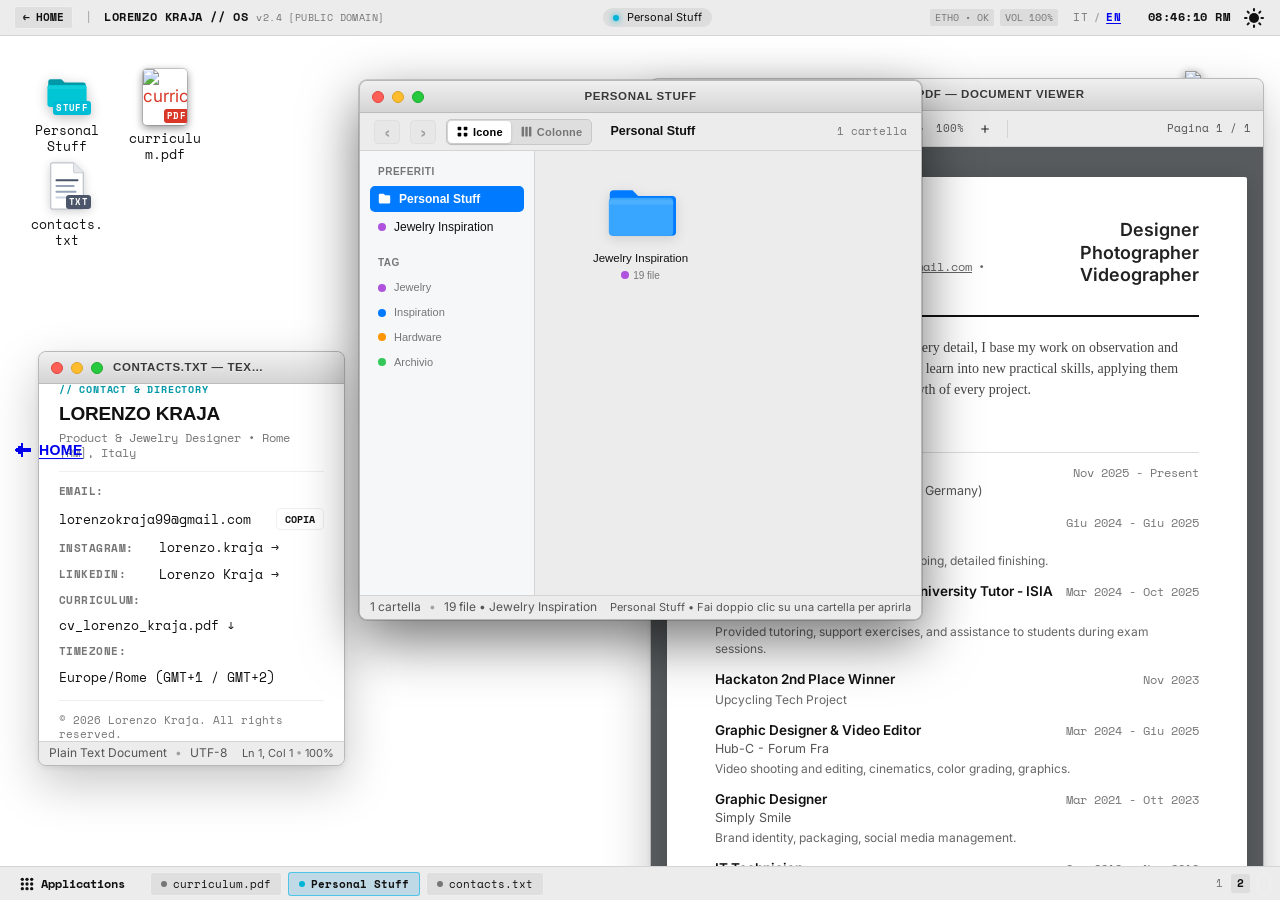
==== commit 458af7d1: "pages optimized, mobile optimized, photo zoom" ====
--- a/about.html
+++ b/about.html
@@ -102,9 +102,9 @@
         <!-- DESKTOP ICONS (Disposte in modo casuale / organico, non troppo sparse) -->
         <div class="kali-desktop-icons-layer" id="kali-icons-layer">
 
-            <!-- Icon 1: MY STUFF (macOS / public---domain Cyan Folder) -->
+            <!-- Icon 1: PERSONAL STUFF (macOS / public---domain Cyan Folder) -->
             <div class="kali-desktop-icon kali-icon-dir" id="icon-projects" tabindex="0" role="button"
-                aria-label="Apri My Stuff" title="Doppio clic o Invio per aprire My Stuff"
+                aria-label="Apri Personal Stuff" title="Doppio clic o Invio per aprire Personal Stuff"
                 style="top: 24px; left: 24px;">
                 <div class="kali-icon-thumb kali-thumb-cyan-folder">
                     <svg viewBox="0 0 54 44" width="48" height="40" fill="none">
@@ -117,7 +117,7 @@
                     </svg>
                     <span class="kali-icon-badge kali-badge-cyan">STUFF</span>
                 </div>
-                <span class="kali-icon-label">My Stuff</span>
+                <span class="kali-icon-label">Personal Stuff</span>
             </div>
 
             <!-- Icon 2: contacts.txt (Text File) -->
@@ -382,10 +382,10 @@
         </div>
 
         <!-- ========================================================
-             WINDOW 3: MY STUFF (macOS Finder / public---domain Style)
+             WINDOW 3: PERSONAL STUFF (macOS Finder / public---domain Style)
              ======================================================== -->
         <div class="kali-window kali-window-projects is-closed" id="kali-win-projects" role="region"
-            aria-label="My Stuff — File Manager">
+            aria-label="Personal Stuff — File Manager">
             <!-- Titlebar (macOS / Virgil Abloh Style with Gray Gradient) -->
             <div class="kali-titlebar" id="kali-tb-projects">
                 <div class="kali-controls">
@@ -397,7 +397,7 @@
                         title="Ingrandisci"></button>
                 </div>
                 <div class="kali-title-info">
-                    <span class="kali-title-text">My Stuff</span>
+                    <span class="kali-title-text">Personal Stuff</span>
                 </div>
                 <div class="kali-titlebar-spacer" aria-hidden="true"></div>
             </div>
@@ -432,7 +432,7 @@
                     </div>
 
                     <div class="pd-breadcrumbs" id="pd-breadcrumbs-wrap">
-                        <span class="pd-breadcrumb-item active" id="pd-crumb-root">My Stuff</span>
+                        <span class="pd-breadcrumb-item active" id="pd-crumb-root">Personal Stuff</span>
                         <span class="pd-breadcrumb-sep" id="pd-crumb-sep" style="display:none;">&rsaquo;</span>
                         <span class="pd-breadcrumb-item" id="pd-crumb-sub" style="display:none;"></span>
                     </div>
@@ -520,7 +520,7 @@
             <!-- VIEW 2: 3-Column Miller Columns Body from public---domain Reference (Toggleable) -->
             <div class="pd-fm-body pd-3col-body" id="pd-columns-view" style="display:none;">
                 <!-- Column 1: Folders List with count pills -->
-                <nav class="pd-col-folders" id="pd-folders-list" aria-label="Cartelle My Stuff">
+                <nav class="pd-col-folders" id="pd-folders-list" aria-label="Cartelle Personal Stuff">
                     <!-- Injected dynamically by desktop.js with Jewelry Inspiration -->
                 </nav>
 
@@ -586,7 +586,7 @@
                     <span id="pd-status-summary">19 file &bull; Jewelry Inspiration</span>
                 </div>
                 <div class="kali-status-right">
-                    <span>My Stuff &bull; Fai doppio clic su una cartella per aprirla</span>
+                    <span>Personal Stuff &bull; Fai doppio clic su una cartella per aprirla</span>
                 </div>
             </div>
         </div>
@@ -659,6 +659,42 @@
             </div>
         </div>
 
+        <!-- ========================================================
+             WINDOW 5: IMAGE VIEWER / PREVIEW
+             ======================================================== -->
+        <div class="kali-window kali-window-preview is-closed" id="kali-win-preview" role="region"
+            aria-label="Anteprima immagine — Image Viewer">
+            <!-- Titlebar -->
+            <div class="kali-titlebar" id="kali-tb-preview">
+                <div class="kali-controls">
+                    <button class="kali-btn kali-btn-close" data-win="preview" aria-label="Chiudi" title="Chiudi"></button>
+                    <button class="kali-btn kali-btn-min" data-win="preview" aria-label="Riduci a icona" title="Riduci a icona"></button>
+                    <button class="kali-btn kali-btn-max" data-win="preview" aria-label="Ingrandisci" title="Ingrandisci"></button>
+                </div>
+                <div class="kali-title-info">
+                    <span class="kali-title-text" id="preview-win-title">01.png — Image Viewer</span>
+                </div>
+                <div class="kali-titlebar-spacer" aria-hidden="true"></div>
+            </div>
+
+            <!-- Content Area: Image Viewer Body -->
+            <div class="kali-preview-body" id="preview-win-body">
+                <div class="kali-preview-img-wrap">
+                    <img id="preview-win-img" src="" alt="Anteprima file" draggable="false">
+                </div>
+            </div>
+
+            <!-- Statusbar -->
+            <div class="kali-statusbar">
+                <div class="kali-status-left" id="preview-win-status-left">
+                    <span>01.png &bull; PNG image</span>
+                </div>
+                <div class="kali-status-right" id="preview-win-status-right">
+                    <span>Personal Stuff &bull; 100%</span>
+                </div>
+            </div>
+        </div>
+
     </main>
 
     <!-- Applications Popup Menu -->
@@ -674,7 +710,7 @@
             </button>
             <button class="kali-app-menu-item" data-action="win" data-target="projects">
                 <span class="kali-app-icon">&#128193;</span>
-                <span class="kali-app-name">My Stuff — File Manager</span>
+                <span class="kali-app-name">Personal Stuff — File Manager</span>
             </button>
             <button class="kali-app-menu-item" data-action="win" data-target="contact">
                 <span class="kali-app-icon">&#128221;</span>
@@ -717,11 +753,15 @@
             </button>
             <button class="kali-task-tab active" data-win="projects" id="tab-projects">
                 <span class="kali-tab-dot"></span>
-                <span>My Stuff</span>
+                <span>Personal Stuff</span>
             </button>
             <button class="kali-task-tab" data-win="contact" id="tab-contact" style="display:none;">
                 <span class="kali-tab-dot"></span>
                 <span>contacts.txt</span>
+            </button>
+            <button class="kali-task-tab" data-win="preview" id="tab-preview" style="display:none;">
+                <span class="kali-tab-dot"></span>
+                <span id="tab-preview-label">Image Viewer</span>
             </button>
         </div>
 
--- a/css/style.css
+++ b/css/style.css
@@ -1578,7 +1578,8 @@
     pointer-events: auto;
 }
 
-.fg-slide img {
+.fg-slide img,
+.fg-slide video {
     width: 100%;
     height: 100%;
     object-fit: cover;
@@ -1588,7 +1589,8 @@
     transition: transform 0.6s cubic-bezier(0.16, 1, 0.3, 1);
 }
 
-.fg-hero-window:hover .fg-slide.is-active img {
+.fg-hero-window:hover .fg-slide.is-active img,
+.fg-hero-window:hover .fg-slide.is-active video {
     transform: scale(1.025);
 }
 
@@ -1705,6 +1707,8 @@
     color: var(--win-status-color);
     overflow: hidden;
     gap: 6px;
+    border-bottom-left-radius: 7px;
+    border-bottom-right-radius: 7px;
 }
 
 .fg-hero-window .kali-status-left {
@@ -4355,6 +4359,58 @@
     flex-direction: column;
     box-shadow: 0 16px 44px rgba(0, 0, 0, 0.45);
     overflow: hidden;
+}
+
+/* Image Viewer / Preview Window */
+.kali-window-preview {
+    width: min(700px, 92vw);
+    height: min(540px, 80vh);
+    min-width: 300px;
+    min-height: 240px;
+    background: var(--win-bg);
+    border: 1px solid var(--win-border);
+    box-shadow: 0 24px 60px rgba(0, 0, 0, 0.65), 0 2px 10px rgba(0, 0, 0, 0.4);
+    display: flex;
+    flex-direction: column;
+    overflow: hidden;
+}
+
+.kali-preview-body {
+    flex: 1 1 auto;
+    min-height: 0;
+    width: 100%;
+    background: #0d0d0f;
+    display: flex;
+    align-items: center;
+    justify-content: center;
+    overflow: hidden;
+    padding: 16px;
+    box-sizing: border-box;
+}
+
+body.dark-theme .kali-preview-body {
+    background: #08080a;
+}
+
+.kali-preview-img-wrap {
+    width: 100%;
+    height: 100%;
+    display: flex;
+    align-items: center;
+    justify-content: center;
+}
+
+.kali-preview-img-wrap img {
+    max-width: 100%;
+    max-height: 100%;
+    width: auto;
+    height: auto;
+    object-fit: contain;
+    border-radius: 4px;
+    box-shadow: 0 10px 30px rgba(0, 0, 0, 0.6);
+    user-select: none;
+    -webkit-user-drag: none;
+    transition: transform 0.2s ease;
 }
 
 /* public---domain Header Toolbar (<, >, PATH) */
@@ -5708,6 +5764,22 @@
         max-width: 100% !important;
         margin: 0 auto !important;
         transform: none !important;
+        height: auto !important;
+        min-height: 0 !important;
+    }
+
+    #hero-win-vlc .vlc-video-container {
+        width: 100% !important;
+        aspect-ratio: 16 / 9 !important;
+        height: auto !important;
+        min-height: 0 !important;
+        flex: none !important;
+    }
+
+    #hero-win-vlc .vlc-video-element {
+        width: 100% !important;
+        height: 100% !important;
+        object-fit: cover !important;
     }
 
     #hero-win-vlc { order: 1 !important; }
@@ -6027,6 +6099,13 @@
         flex-direction: column !important;
     }
 
+    body.kali-os-page .kali-window-preview {
+        height: 480px !important;
+        max-height: 75vh !important;
+        display: flex !important;
+        flex-direction: column !important;
+    }
+
     /* In screenshot 1: Folders & Files side-by-side (Row 1), Inspector below (Row 2)! */
     body.kali-os-page .pd-3col-body,
     .kali-window-projects .pd-3col-body,
@@ -7274,6 +7353,38 @@
     }
 }
 
+@media (max-width: 540px) {
+    .digital-monograph-container {
+        padding: 6px 12px 50px 12px !important;
+    }
+    .digital-tree-body {
+        padding-left: 36px !important;
+    }
+    .digital-rails-gutter {
+        width: 26px !important;
+    }
+    .digital-rail-line {
+        width: 5px !important;
+    }
+    .digital-project-title {
+        font-size: clamp(32px, 9.5vw, 46px) !important;
+        letter-spacing: -0.02em !important;
+    }
+    .digital-quote {
+        font-size: 15px !important;
+        line-height: 1.5 !important;
+    }
+    .digital-section-node .digital-node-header::before {
+        width: 20px !important;
+    }
+    .digital-plate-node .digital-node-header::before {
+        width: 14px !important;
+    }
+    .digital-image-box {
+        margin-top: 8px !important;
+    }
+}
+
 /* 2. Didascalia: Two-Column Editorial Essay (Fallback) */
 .fos-statement-section {
     margin-bottom: clamp(40px, 6vh, 68px);
@@ -7629,3 +7740,236 @@
         font-size: clamp(16px, 4.5vw, 22px);
     }
 }
+
+
+/* ============================================================
+   PROJECT LIGHTBOX — Fullscreen High-Fidelity Viewer
+   ============================================================ */
+.digital-image-box img,
+.digital-editorial-pair img,
+.digital-editorial-hero img,
+.digital-monograph-container img {
+    cursor: zoom-in !important;
+    transition: transform 0.35s cubic-bezier(0.16, 1, 0.3, 1), box-shadow 0.35s ease, filter 0.3s ease;
+}
+
+.digital-image-box:hover img,
+.digital-editorial-pair img:hover,
+.digital-editorial-hero img:hover {
+    transform: scale(1.012);
+}
+
+body.lightbox-open {
+    overflow: hidden !important;
+}
+
+.project-lightbox {
+    position: fixed !important;
+    inset: 0 !important;
+    width: 100vw !important;
+    height: 100vh !important;
+    height: 100dvh !important;
+    z-index: 999999 !important;
+    display: flex !important;
+    align-items: center !important;
+    justify-content: center !important;
+    opacity: 0;
+    visibility: hidden;
+    pointer-events: none;
+    transition: opacity 0.28s cubic-bezier(0.16, 1, 0.3, 1), visibility 0.28s ease;
+    user-select: none;
+}
+
+.project-lightbox.is-active {
+    opacity: 1;
+    visibility: visible;
+    pointer-events: auto;
+}
+
+.lightbox-backdrop {
+    position: absolute;
+    inset: 0;
+    background: rgba(8, 8, 8, 0.9);
+    backdrop-filter: blur(20px);
+    -webkit-backdrop-filter: blur(20px);
+    cursor: zoom-out;
+}
+
+.lightbox-stage {
+    position: relative;
+    z-index: 2;
+    width: 100%;
+    height: 100%;
+    display: flex;
+    flex-direction: column;
+    align-items: center;
+    justify-content: center;
+    padding: 24px;
+    box-sizing: border-box;
+    cursor: zoom-out;
+}
+
+.lightbox-figure {
+    display: flex;
+    flex-direction: column;
+    align-items: center;
+    justify-content: center;
+    max-width: 94vw;
+    max-height: 92vh;
+    cursor: default;
+}
+
+.lightbox-image-wrap {
+    display: flex;
+    align-items: center;
+    justify-content: center;
+    max-width: 92vw;
+    max-height: 84vh;
+    cursor: default;
+}
+
+.lightbox-img {
+    max-width: 92vw;
+    max-height: 82vh;
+    width: auto;
+    height: auto;
+    object-fit: contain;
+    border-radius: 6px;
+    box-shadow: 0 24px 70px rgba(0, 0, 0, 0.65), 0 2px 10px rgba(0, 0, 0, 0.35);
+    border: 1px solid rgba(255, 255, 255, 0.12);
+    transition: transform 0.25s cubic-bezier(0.16, 1, 0.3, 1), opacity 0.22s ease;
+    user-select: none;
+    -webkit-user-drag: none;
+}
+
+.lightbox-meta {
+    margin-top: 14px;
+    display: inline-flex;
+    align-items: center;
+    gap: 12px;
+    font-family: 'Space Mono', monospace;
+    font-size: 11px;
+    letter-spacing: 0.08em;
+    color: rgba(255, 255, 255, 0.9);
+    background: rgba(22, 22, 22, 0.75);
+    border: 1px solid rgba(255, 255, 255, 0.16);
+    padding: 5px 14px;
+    border-radius: 20px;
+    backdrop-filter: blur(10px);
+    -webkit-backdrop-filter: blur(10px);
+    box-shadow: 0 8px 24px rgba(0, 0, 0, 0.4);
+    pointer-events: auto;
+}
+
+.lightbox-counter {
+    font-weight: 700;
+    color: #ffffff;
+}
+
+.lightbox-caption {
+    opacity: 0.82;
+    text-transform: uppercase;
+    font-size: 10px;
+    max-width: 60vw;
+    white-space: nowrap;
+    overflow: hidden;
+    text-overflow: ellipsis;
+}
+
+.lightbox-btn {
+    position: absolute;
+    background: rgba(30, 30, 30, 0.75);
+    border: 1px solid rgba(255, 255, 255, 0.2);
+    color: #ffffff;
+    width: 44px;
+    height: 44px;
+    border-radius: 50%;
+    display: flex;
+    align-items: center;
+    justify-content: center;
+    cursor: pointer;
+    transition: background 0.18s ease, transform 0.18s ease, border-color 0.18s ease, box-shadow 0.18s ease;
+    backdrop-filter: blur(12px);
+    -webkit-backdrop-filter: blur(12px);
+    z-index: 10;
+    box-shadow: 0 6px 20px rgba(0, 0, 0, 0.45);
+    padding: 0;
+}
+
+.lightbox-btn:hover {
+    background: rgba(55, 55, 55, 0.95);
+    border-color: rgba(255, 255, 255, 0.45);
+    box-shadow: 0 8px 26px rgba(0, 0, 0, 0.6);
+}
+
+.lightbox-btn:active {
+    transform: scale(0.94);
+}
+
+.lightbox-close {
+    top: 22px;
+    right: 24px;
+}
+
+.lightbox-close:hover {
+    transform: scale(1.08);
+}
+
+.lightbox-prev {
+    left: 22px;
+    top: 50%;
+    transform: translateY(-50%);
+}
+
+.lightbox-prev:hover {
+    transform: translateY(-50%) scale(1.08);
+}
+
+.lightbox-next {
+    right: 22px;
+    top: 50%;
+    transform: translateY(-50%);
+}
+
+.lightbox-next:hover {
+    transform: translateY(-50%) scale(1.08);
+}
+
+@media (max-width: 768px) {
+    .lightbox-stage {
+        padding: 14px;
+    }
+
+    .lightbox-close {
+        top: 14px;
+        right: 14px;
+        width: 44px;
+        height: 44px;
+    }
+
+    .lightbox-prev,
+    .lightbox-next {
+        width: 44px;
+        height: 44px;
+    }
+
+    .lightbox-prev {
+        left: 8px;
+    }
+
+    .lightbox-next {
+        right: 8px;
+    }
+
+    .lightbox-img {
+        max-width: 96vw;
+        max-height: 78vh;
+    }
+
+    .lightbox-meta {
+        font-size: 10px;
+        padding: 5px 12px;
+        gap: 8px;
+        margin-top: 10px;
+    }
+}
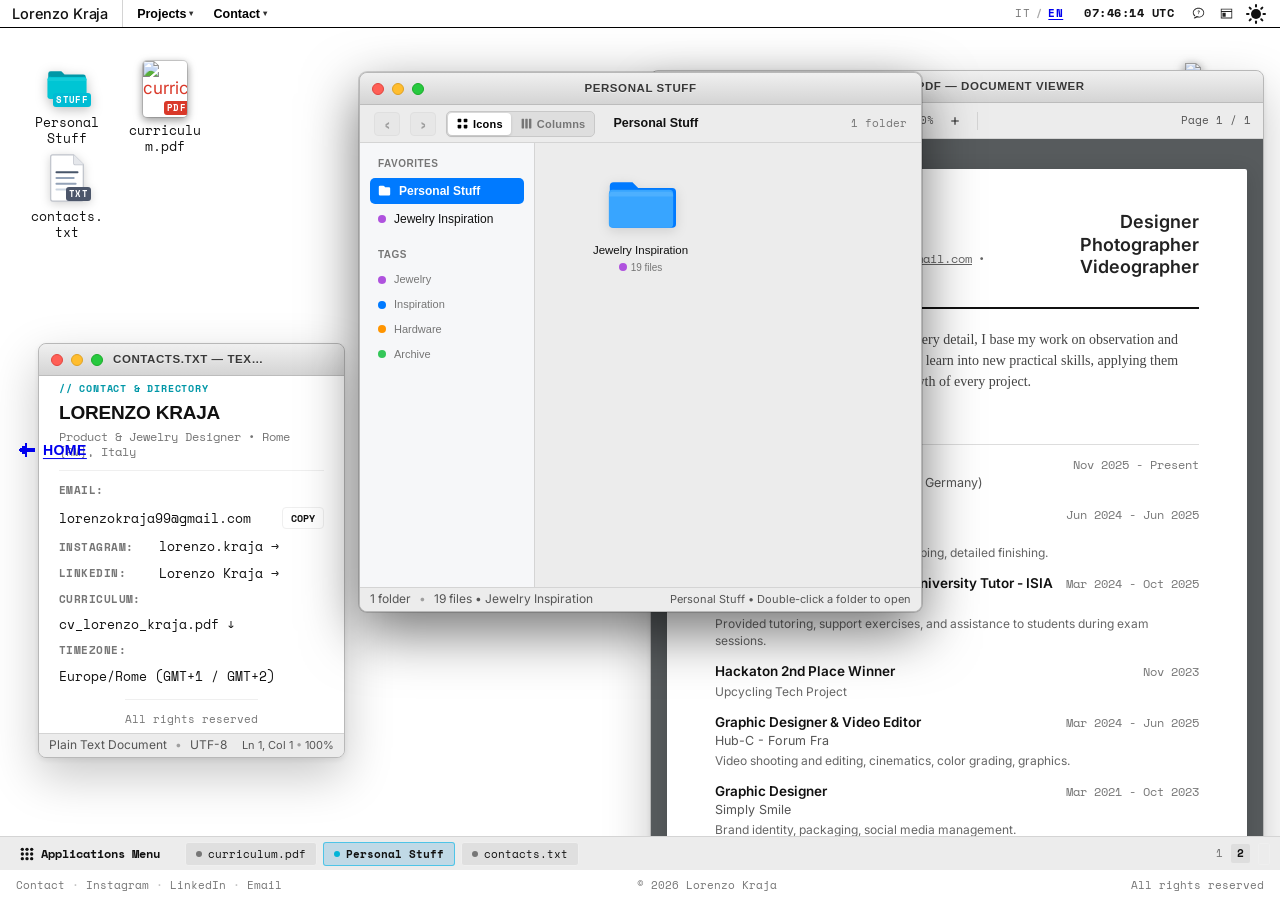
==== commit 0abfc843: "pages optimized, mobile optimized" ====
--- a/about.html
+++ b/about.html
@@ -29,34 +29,135 @@
     <!-- Animated Film Grain Background Overlay (same as main site) -->
     <div class="film-grain" aria-hidden="true"></div>
 
-    <!-- TOP SYSTEM BAR (Public Domain / Kali Linux Panel) -->
-    <header class="kali-os-topbar" role="banner">
-        <div class="kali-topbar-left">
-            <a href="index.html" class="kali-topbar-back" title="Torna alla Home">
-                <span class="kali-back-arrow">&#8592;</span>
-                <span class="kali-back-label">HOME</span>
+    <!-- CLASSIC MAC OS TOP MENU BAR (Synchronized with Home) -->
+    <nav class="mac-top-nav" id="mac-top-nav" aria-label="Mac OS System Menu Bar">
+        <div class="mac-nav-left">
+            <!-- App / Brand Name -->
+            <a href="index.html" class="mac-nav-brand nb-nav-home-link" aria-label="Lorenzo Kraja — Home">
+                <span class="nb-nav-home-text">Lorenzo Kraja</span>
             </a>
-            <span class="kali-topbar-sep">|</span>
-            <div class="kali-topbar-brand">
-                <span class="kali-brand-text">LORENZO KRAJA // OS</span>
-                <span class="kali-brand-tag">v2.4 [PUBLIC DOMAIN]</span>
-            </div>
-        </div>
-
-        <div class="kali-topbar-center">
-            <div class="kali-topbar-active-pill" id="kali-topbar-active">
-                <span class="kali-active-dot"></span>
-                <span id="kali-active-title">curriculum.pdf — Document Viewer</span>
-            </div>
-        </div>
-
-        <div class="kali-topbar-right">
-            <!-- Audio / Network Status indicators -->
-            <div class="kali-sys-indicators" aria-hidden="true">
-                <span class="kali-sys-pill" title="Network Connected">ETH0 &bull; OK</span>
-                <span class="kali-sys-pill" title="Audio Device">VOL 100%</span>
-            </div>
-
+
+            <!-- Mac OS System Menus (Projects Dropdown & Contacts Dropdown) -->
+            <div class="mac-menu-bar-items" role="menubar">
+                <!-- 1. PROJECTS (Opens dropdown directly on hover or click) -->
+                <div class="mac-menu-item mac-menu-has-dropdown" id="mac-menu-projects" data-menu="projects">
+                    <button type="button" class="mac-menu-title" id="mac-projects-btn" aria-haspopup="true" aria-expanded="false">
+                        <span class="mac-menu-label" data-i18n="nav.projects">Projects</span>
+                        <span class="mac-dropdown-arrow" aria-hidden="true">&#9662;</span>
+                    </button>
+
+                    <!-- Dropdown Menu ("Tendina Progetti") -->
+                    <div class="mac-dropdown-menu" id="mac-projects-dropdown" role="menu" aria-label="Projects">
+                        <a href="index.html#hero-win-vlc" class="mac-dropdown-item mac-project-dropdown-item" role="menuitem">
+                            <span class="mac-item-badge">[ 02 ]</span>
+                            <span class="mac-item-text">Motion Reel</span>
+                            <span class="mac-item-arrow">&#9654;</span>
+                        </a>
+                        <div class="mac-dropdown-divider" role="separator"></div>
+                        <a href="harp-chair.html" class="mac-dropdown-item mac-project-dropdown-item" role="menuitem">
+                            <span class="mac-item-badge">[ 03 ]</span>
+                            <span class="mac-item-text">Harp Chair</span>
+                            <span class="mac-item-arrow">&rarr;</span>
+                        </a>
+                        <a href="mikk.html" class="mac-dropdown-item mac-project-dropdown-item" role="menuitem">
+                            <span class="mac-item-badge">[ 04 ]</span>
+                            <span class="mac-item-text">Mikk</span>
+                            <span class="mac-item-arrow">&rarr;</span>
+                        </a>
+                        <a href="jewelry.html" class="mac-dropdown-item mac-project-dropdown-item" role="menuitem">
+                            <span class="mac-item-badge">[ 05 ]</span>
+                            <span class="mac-item-text">Jewelry</span>
+                            <span class="mac-item-arrow">&rarr;</span>
+                        </a>
+                    </div>
+                </div>
+
+                <!-- 2. CONTACT (Opens dropdown directly on hover or click) -->
+                <div class="mac-menu-item mac-menu-has-dropdown" id="mac-menu-contact" data-menu="contact">
+                    <button type="button" class="mac-menu-title" id="mac-contact-btn" aria-haspopup="true" aria-expanded="false">
+                        <span class="mac-menu-label" data-i18n="nav.contact">Contatti</span>
+                        <span class="mac-dropdown-arrow" aria-hidden="true">&#9662;</span>
+                    </button>
+
+                    <!-- Dropdown Menu ("Tendina Contatti") -->
+                    <div class="mac-dropdown-menu" id="mac-contact-dropdown" role="menu" aria-label="Contact Channels">
+                        <a href="about.html" class="mac-dropdown-item" role="menuitem">
+                            <span class="mac-item-icon">
+                                <svg viewBox="0 0 16 16" width="14" height="14" fill="currentColor">
+                                    <path d="M2 2h12v9H2V2zm1 1v7h10V3H3zm-2 9h14v2H1v-2zm5 1h4v-0.5H6v0.5z"/>
+                                </svg>
+                            </span>
+                            <span class="mac-item-text" data-i18n="nav.about">Chi Sono...</span>
+                        </a>
+
+                        <div class="mac-dropdown-divider" role="separator"></div>
+
+                        <a href="mailto:lorenzokraja99@gmail.com" class="mac-dropdown-item" role="menuitem">
+                            <span class="mac-item-icon">
+                                <svg viewBox="0 0 16 16" width="14" height="14" fill="currentColor">
+                                    <path d="M1 3h14v10H1V3zm1 1v1.2l6 4.3 6-4.3V4H2zm12 8V6.4L8 10.7 2 6.4V12h12z"/>
+                                </svg>
+                            </span>
+                            <span class="mac-item-text">Email: lorenzokraja99@gmail.com</span>
+                        </a>
+
+                        <a href="https://www.instagram.com/lorenzo.kraja?vrfl=emV0cDFlbW51NWFm" target="_blank" rel="noopener noreferrer" class="mac-dropdown-item" role="menuitem">
+                            <span class="mac-item-icon">
+                                <svg viewBox="0 0 16 16" width="14" height="14" fill="currentColor">
+                                    <path d="M5 2l-1 2H1v10h14V4h-3L11 2H5zm3 3.5a3.5 3.5 0 110 7 3.5 3.5 0 010-7zm0 1a2.5 2.5 0 100 5 2.5 2.5 0 000-5zm4-1.5a.75.75 0 110 1.5.75.75 0 010-1.5z"/>
+                                </svg>
+                            </span>
+                            <span class="mac-item-text">Instagram: @lorenzo.kraja</span>
+                            <span class="mac-item-arrow">&nearr;</span>
+                        </a>
+
+                        <a href="https://linkedin.com" target="_blank" rel="noopener noreferrer" class="mac-dropdown-item" role="menuitem">
+                            <span class="mac-item-icon">
+                                <svg viewBox="0 0 16 16" width="14" height="14" fill="currentColor">
+                                    <path d="M5 2h6v2h4v10H1V4h4V2zm1 1v1h4V3H6zm-4 2v2h12V5H2zm0 3v5h12V8H2z"/>
+                                </svg>
+                            </span>
+                            <span class="mac-item-text">LinkedIn: Lorenzo Kraja</span>
+                            <span class="mac-item-arrow">&nearr;</span>
+                        </a>
+
+                        <a href="https://behance.net/SpiritWorks" target="_blank" rel="noopener noreferrer" class="mac-dropdown-item" role="menuitem">
+                            <span class="mac-item-icon">
+                                <svg viewBox="0 0 16 16" width="14" height="14" fill="currentColor">
+                                    <path d="M8 1a7 7 0 100 14c1.1 0 2-.9 2-2 0-.5-.2-1-.2-1.5 0-.8.7-1.5 1.5-1.5H13c1.7 0 3-1.3 3-3 0-3.3-3.6-6-8-6zm-4 6a1.5 1.5 0 110-3 1.5 1.5 0 010 3zm3-2a1.5 1.5 0 110-3 1.5 1.5 0 010 3zm4 0a1.5 1.5 0 110-3 1.5 1.5 0 010 3zm2 4a1.5 1.5 0 110-3 1.5 1.5 0 010 3z"/>
+                                </svg>
+                            </span>
+                            <span class="mac-item-text">Behance: SpiritWorks</span>
+                            <span class="mac-item-arrow">&nearr;</span>
+                        </a>
+
+                        <a href="tel:3429787242" class="mac-dropdown-item" role="menuitem">
+                            <span class="mac-item-icon">
+                                <svg viewBox="0 0 16 16" width="14" height="14" fill="currentColor">
+                                    <path d="M3.6 1.2c-.4-.4-1.1-.4-1.5 0L1 2.3c-.6.6-.8 1.5-.4 2.3 1.4 2.8 3.5 5.3 6.3 7.1.8.5 1.7.4 2.3-.2l1.2-1.2c.4-.4.4-1.1 0-1.5l-2.1-2.1c-.4-.4-1.1-.4-1.5 0l-.8.8C5.2 7 4.5 5.8 4.3 4.9l.8-.8c.4-.4.4-1.1 0-1.5L3.6 1.2z"/>
+                                </svg>
+                            </span>
+                            <span class="mac-item-text">Phone: +39 342 978 7242</span>
+                        </a>
+
+                        <div class="mac-dropdown-divider" role="separator"></div>
+
+                        <a href="assets/cv_lorenzo_kraja.pdf" target="_blank" rel="noopener noreferrer" class="mac-dropdown-item" role="menuitem">
+                            <span class="mac-item-icon">
+                                <svg viewBox="0 0 16 16" width="14" height="14" fill="currentColor">
+                                    <path d="M3 1h8l3 3v11H3V1zm1 1v12h9V4.5L10.5 2H4zm2 2h3v2H6V4zm-1 6h6v3H5v-3z"/>
+                                </svg>
+                            </span>
+                            <span class="mac-item-text">Curriculum Vitae (PDF)</span>
+                            <span class="mac-item-arrow">&nearr;</span>
+                        </a>
+                    </div>
+                </div>
+            </div>
+        </div>
+
+        <!-- Right: Language Switcher, Geolocation Live Clock, Balloon Help, App Switcher, Theme Toggle -->
+        <div class="mac-nav-right">
             <!-- Mac OS Language Switcher (IT / EN) a sinistra dell'orario -->
             <div class="mac-lang-switch" id="lang-switch-about" role="group" aria-label="Language Switcher">
                 <button type="button" class="mac-lang-btn" data-lang="it" aria-pressed="false">IT</button>
@@ -64,15 +165,26 @@
                 <button type="button" class="mac-lang-btn active" data-lang="en" aria-pressed="true">EN</button>
             </div>
 
-            <!-- Live Clock (Rome Time) -->
-            <span id="live-clock" class="kali-topbar-clock">00:00:00 RM</span>
+            <!-- Geolocation Synced Clock -->
+            <span id="live-clock" class="mac-clock kali-topbar-clock"></span>
+
+            <div class="mac-help-icon" title="Mac OS Balloon Help" aria-hidden="true">
+                <svg viewBox="0 0 16 16" width="13" height="13" fill="currentColor">
+                    <path d="M8 1C4.1 1 1 3.7 1 7c0 1.8.9 3.4 2.4 4.5-.1.8-.4 1.8-1.2 2.7 1.4 0 2.8-.5 3.8-1.4.6.1 1.3.2 2 .2 3.9 0 7-2.7 7-6s-3.1-6-7-6zm0 10.5c-.7 0-1.3-.1-1.9-.3l-.4-.1-.3.3c-.7.6-1.5.9-2.3 1 .4-.6.7-1.3.8-1.9l.1-.5-.4-.3C2.5 8.9 2 7.9 2 7c0-2.8 2.7-5 6-5s6 2.2 6 5-2.7 5-6 5zm.1-7.2c-.7 0-1.2.5-1.2 1.2h1c0-.2.1-.3.2-.3.2 0 .4.1.4.3 0 .2-.1.3-.3.5-.3.2-.5.5-.5.9v.3h1v-.2c0-.2.1-.3.3-.5.3-.2.5-.5.5-.9.1-.7-.5-1.3-1.4-1.3zm-.1 3.5c-.3 0-.5.2-.5.5s.2.5.5.5.5-.2.5-.5-.2-.5-.5-.5z"/>
+                </svg>
+            </div>
+
+            <div class="mac-app-icon" title="Finder Application Switcher" aria-hidden="true">
+                <svg viewBox="0 0 16 16" width="13" height="13" fill="currentColor">
+                    <path d="M1 2h14v12H1V2zm1 1v2h12V3H2zm0 3v7h12V6H2zm1 1h4v5H3V7z"/>
+                </svg>
+            </div>
 
             <!-- Theme Toggle (Animated Sun / Moon Icons) -->
-            <button id="theme-toggle" class="nb-theme-toggle" aria-label="Cambia tema chiaro / scuro"
+            <button id="theme-toggle" class="mac-theme-toggle nb-theme-toggle" aria-label="Cambia tema chiaro / scuro"
                 title="Tema chiaro / scuro">
                 <span class="nb-theme-icon-wrap">
-                    <svg viewBox="0 0 512 512" width="20" height="20" fill="currentColor"
-                        class="nb-theme-icon nb-theme-icon-sun" aria-hidden="true">
+                    <svg viewBox="0 0 512 512" width="13" height="13" fill="currentColor" class="nb-theme-icon nb-theme-icon-sun" aria-hidden="true">
                         <circle cx="256" cy="256" r="128" />
                         <g>
                             <rect x="230" y="0" width="52" height="91" rx="26" />
@@ -85,15 +197,14 @@
                             <rect x="230" y="0" width="52" height="91" rx="26" transform="rotate(315 256 256)" />
                         </g>
                     </svg>
-                    <svg viewBox="0 0 512 512" width="20" height="20" fill="currentColor"
-                        class="nb-theme-icon nb-theme-icon-moon" aria-hidden="true">
+                    <svg viewBox="0 0 512 512" width="13" height="13" fill="currentColor" class="nb-theme-icon nb-theme-icon-moon" aria-hidden="true">
                         <path
                             d="M 129 3 L 125 5 L 123 7 L 113 13 L 109 16 L 104 20 L 99 24 L 93 29 L 69 53 L 63 60 L 59 65 L 55 70 L 52 74 L 40 92 L 37 97 L 32 106 L 25 120 L 21 129 L 19 134 L 16 142 L 14 148 L 11 157 L 9 164 L 8 168 L 7 172 L 4 187 L 3 193 L 2 199 L 1 208 L 0 220 L 0 252 L 1 264 L 2 272 L 3 279 L 4 285 L 5 290 L 6 295 L 10 311 L 12 318 L 15 327 L 18 335 L 20 340 L 22 345 L 27 356 L 30 362 L 36 373 L 39 378 L 44 386 L 46 389 L 48 392 L 53 399 L 56 403 L 60 408 L 64 413 L 71 421 L 90 440 L 97 446 L 103 451 L 108 455 L 112 458 L 119 463 L 122 465 L 125 467 L 133 472 L 140 476 L 153 483 L 166 489 L 171 491 L 176 493 L 184 496 L 187 497 L 190 498 L 200 501 L 216 505 L 221 506 L 226 507 L 232 508 L 239 509 L 247 510 L 259 511 L 291 511 L 303 510 L 312 509 L 318 508 L 324 507 L 339 504 L 343 503 L 354 500 L 360 498 L 369 495 L 377 492 L 382 490 L 391 486 L 405 479 L 414 474 L 419 471 L 425 467 L 434 461 L 441 456 L 446 452 L 451 448 L 458 442 L 481 419 L 487 412 L 491 407 L 495 402 L 498 398 L 508 382 L 510 379 L 508 380 L 506 381 L 504 383 L 496 387 L 482 394 L 475 397 L 470 399 L 462 402 L 450 406 L 443 408 L 431 411 L 416 414 L 409 415 L 402 416 L 392 417 L 347 417 L 337 416 L 330 415 L 324 414 L 318 413 L 313 412 L 304 410 L 300 409 L 293 407 L 283 404 L 280 403 L 272 400 L 267 398 L 262 396 L 255 393 L 249 390 L 239 385 L 230 380 L 222 375 L 210 367 L 206 364 L 202 361 L 197 357 L 192 353 L 184 346 L 165 327 L 158 319 L 154 314 L 150 309 L 147 305 L 144 301 L 136 289 L 131 281 L 126 272 L 123 266 L 118 256 L 115 249 L 113 244 L 111 239 L 108 231 L 107 228 L 104 218 L 102 211 L 101 207 L 99 198 L 98 193 L 97 187 L 96 181 L 95 174 L 94 164 L 94 119 L 95 109 L 96 102 L 97 95 L 100 80 L 103 68 L 105 61 L 109 49 L 112 41 L 114 36 L 117 29 L 121 21 L 128 7 L 130 5 L 132 1 Z" />
                     </svg>
                 </span>
             </button>
         </div>
-    </header>
+    </nav>
 
     <!-- DESKTOP WORKSPACE CANVAS -->
     <main class="kali-os-desktop" id="kali-os-desktop" role="main">
@@ -104,7 +215,7 @@
 
             <!-- Icon 1: PERSONAL STUFF (macOS / public---domain Cyan Folder) -->
             <div class="kali-desktop-icon kali-icon-dir" id="icon-projects" tabindex="0" role="button"
-                aria-label="Apri Personal Stuff" title="Doppio clic o Invio per aprire Personal Stuff"
+                aria-label="Open Personal Stuff" title="Double-click or Enter to open Personal Stuff"
                 style="top: 24px; left: 24px;">
                 <div class="kali-icon-thumb kali-thumb-cyan-folder">
                     <svg viewBox="0 0 54 44" width="48" height="40" fill="none">
@@ -117,12 +228,12 @@
                     </svg>
                     <span class="kali-icon-badge kali-badge-cyan">STUFF</span>
                 </div>
-                <span class="kali-icon-label">Personal Stuff</span>
+                <span class="kali-icon-label" data-i18n="finder.title">Personal Stuff</span>
             </div>
 
             <!-- Icon 2: contacts.txt (Text File) -->
             <div class="kali-desktop-icon kali-icon-txt" id="icon-contact" tabindex="0" role="button"
-                aria-label="Apri contacts.txt" title="Doppio clic o Invio per aprire contacts.txt"
+                aria-label="Open contacts.txt" title="Double-click or Enter to open contacts.txt"
                 style="top: 116px; left: 24px;">
                 <div class="kali-icon-thumb kali-thumb-txt">
                     <svg class="kali-svg-doc" viewBox="0 0 42 50" width="44" height="48" fill="none">
@@ -141,7 +252,7 @@
 
             <!-- Icon 3: curriculum.pdf (Media Preview) -->
             <div class="kali-desktop-icon kali-icon-pdf" id="icon-cv" tabindex="0" role="button"
-                aria-label="Apri curriculum.pdf" title="Doppio clic o Invio per aprire curriculum.pdf"
+                aria-label="Open curriculum.pdf" title="Double-click or Enter to open curriculum.pdf"
                 style="top: 24px; left: 122px;">
                 <div class="kali-icon-thumb kali-thumb-doc">
                     <img src="assets/cv-preview.jpg" alt="curriculum.pdf" class="kali-preview-doc-img"
@@ -153,11 +264,11 @@
 
             <!-- Icon 4: trash (In alto a destra all'angolo) -->
             <div class="kali-desktop-icon kali-icon-trash" id="icon-trash" tabindex="0" role="button"
-                aria-label="Cestino" title="Cestino di sistema" style="top: 24px; right: 28px; left: auto;">
+                aria-label="System Trash" title="System Trash" data-i18n-title="desktop.trashTitle" data-i18n-aria="desktop.trashTitle" style="top: 24px; right: 28px; left: auto;">
                 <div class="kali-icon-thumb kali-thumb-trash">
                     <img src="assets/trash.png" alt="trash" class="kali-trash-img" draggable="false">
                 </div>
-                <span class="kali-icon-label">trash</span>
+                <span class="kali-icon-label" data-i18n="desktop.trashLabel">trash</span>
             </div>
 
         </div>
@@ -170,14 +281,12 @@
             <!-- Titlebar (macOS / Virgil Abloh Style with Gray Gradient) -->
             <div class="kali-titlebar" id="kali-tb-cv">
                 <div class="kali-controls">
-                    <button class="kali-btn kali-btn-close" data-win="cv" aria-label="Chiudi" title="Chiudi"></button>
-                    <button class="kali-btn kali-btn-min" data-win="cv" aria-label="Riduci a icona"
-                        title="Riduci a icona"></button>
-                    <button class="kali-btn kali-btn-max" data-win="cv" aria-label="Ingrandisci"
-                        title="Ingrandisci"></button>
+                    <button class="kali-btn kali-btn-close" data-win="cv" aria-label="Close" title="Close" data-i18n-title="btn.close" data-i18n-aria="btn.close"></button>
+                    <button class="kali-btn kali-btn-min" data-win="cv" aria-label="Minimize" title="Minimize" data-i18n-title="btn.min" data-i18n-aria="btn.min"></button>
+                    <button class="kali-btn kali-btn-max" data-win="cv" aria-label="Maximize" title="Maximize" data-i18n-title="btn.max" data-i18n-aria="btn.max"></button>
                 </div>
                 <div class="kali-title-info">
-                    <span class="kali-title-text">curriculum.pdf — Document Viewer</span>
+                    <span class="kali-title-text" data-i18n="cv.title">curriculum.pdf — Document Viewer</span>
                 </div>
                 <div class="kali-titlebar-spacer" aria-hidden="true"></div>
             </div>
@@ -186,33 +295,33 @@
             <div class="kali-nav-toolbar">
                 <div class="kali-tool-group">
                     <a href="assets/cv_lorenzo_kraja.pdf" download="CV_Lorenzo_Kraja.pdf" class="kali-tb-btn"
-                        title="Scarica PDF" aria-label="Scarica PDF">
+                        title="Download PDF" aria-label="Download PDF" data-i18n-title="btn.downloadPdf" data-i18n-aria="btn.downloadPdf">
                         <svg viewBox="0 0 16 16" width="13" height="13" fill="none" stroke="currentColor"
                             stroke-width="1.5">
                             <path d="M8 2v8m0 0l3-3m-3 3L5 7M3 13h10" stroke-linecap="round" stroke-linejoin="round" />
                         </svg>
-                        <span class="kali-tb-label">Download PDF</span>
+                        <span class="kali-tb-label" data-i18n="btn.downloadPdf">Download PDF</span>
                     </a>
                     <a href="assets/cv_lorenzo_kraja.pdf" target="_blank" rel="noopener" class="kali-tb-btn"
-                        title="Apri in nuova scheda" aria-label="Apri in nuova scheda">
+                        title="New Tab" aria-label="New Tab" data-i18n-title="btn.newTab" data-i18n-aria="btn.newTab">
                         <svg viewBox="0 0 16 16" width="13" height="13" fill="none" stroke="currentColor"
                             stroke-width="1.5">
                             <path d="M12 9v4H3V4h4M9 3h4v4M13 3L7 9" stroke-linecap="round" stroke-linejoin="round" />
                         </svg>
-                        <span class="kali-tb-label">Nuova scheda</span>
+                        <span class="kali-tb-label" data-i18n="btn.newTab">New Tab</span>
                     </a>
                 </div>
 
                 <div class="kali-tb-sep"></div>
 
                 <div class="kali-tool-group">
-                    <button class="kali-tb-btn" id="cv-zoom-out" title="Rimpicciolisci">
+                    <button class="kali-tb-btn" id="cv-zoom-out" title="Zoom Out" aria-label="Zoom Out" data-i18n-title="btn.zoomOut" data-i18n-aria="btn.zoomOut">
                         <svg viewBox="0 0 16 16" width="12" height="12" fill="currentColor">
                             <path d="M3 7.25h10v1.5H3z" />
                         </svg>
                     </button>
                     <span class="kali-tb-info" id="cv-zoom-val">100%</span>
-                    <button class="kali-tb-btn" id="cv-zoom-in" title="Ingrandisci">
+                    <button class="kali-tb-btn" id="cv-zoom-in" title="Zoom In" aria-label="Zoom In" data-i18n-title="btn.zoomIn" data-i18n-aria="btn.zoomIn">
                         <svg viewBox="0 0 16 16" width="12" height="12" fill="currentColor">
                             <path d="M7.25 3v4.25H3v1.5h4.25V13h1.5V8.75H13v-1.5H8.75V3z" />
                         </svg>
@@ -222,7 +331,7 @@
                 <div class="kali-tb-sep"></div>
 
                 <div class="kali-tool-group kali-tb-right">
-                    <span class="kali-tb-info">Pagina 1 / 1</span>
+                    <span class="kali-tb-info" data-i18n="cv.pageIndicator">Page 1 / 1</span>
                 </div>
             </div>
 
@@ -254,12 +363,12 @@
                         </p>
 
                         <div class="cv-section">
-                            <h2 class="cv-section-title">Experience:</h2>
+                            <h2 class="cv-section-title" data-i18n="cv.secExperience">Experience:</h2>
 
                             <div class="cv-entry">
                                 <div class="cv-entry-head">
                                     <strong>Graphic Designer / Video Editor</strong>
-                                    <span class="cv-date">Nov 2025 - Present</span>
+                                    <span class="cv-date" data-i18n="cv.dateStar">Nov 2025 - Present</span>
                                 </div>
                                 <div class="cv-company">Star Entertainment GmbH - (Berlin, Germany)</div>
                             </div>
@@ -267,7 +376,7 @@
                             <div class="cv-entry">
                                 <div class="cv-entry-head">
                                     <strong>Jewelry Designer</strong>
-                                    <span class="cv-date">Giu 2024 - Giu 2025</span>
+                                    <span class="cv-date" data-i18n="cv.dateLupo">Jun 2024 - Jun 2025</span>
                                 </div>
                                 <div class="cv-company">Lupo Gioielli - DESAURUM s.a.s.</div>
                                 <div class="cv-desc">2D and 3D design, resin/wax prototyping, detailed finishing.</div>
@@ -277,7 +386,7 @@
                                 <div class="cv-entry-head">
                                     <strong>Contract Teaching Assistant / University Tutor - ISIA Pescara
                                         Design</strong>
-                                    <span class="cv-date">Mar 2024 - Oct 2025</span>
+                                    <span class="cv-date" data-i18n="cv.dateIsia">Mar 2024 - Oct 2025</span>
                                 </div>
                                 <div class="cv-desc">Provided tutoring, support exercises, and assistance to students
                                     during exam sessions.</div>
@@ -294,7 +403,7 @@
                             <div class="cv-entry">
                                 <div class="cv-entry-head">
                                     <strong>Graphic Designer & Video Editor</strong>
-                                    <span class="cv-date">Mar 2024 - Giu 2025</span>
+                                    <span class="cv-date" data-i18n="cv.dateHubC">Mar 2024 - Jun 2025</span>
                                 </div>
                                 <div class="cv-company">Hub-C - Forum Fra</div>
                                 <div class="cv-desc">Video shooting and editing, cinematics, color grading, graphics.
@@ -304,7 +413,7 @@
                             <div class="cv-entry">
                                 <div class="cv-entry-head">
                                     <strong>Graphic Designer</strong>
-                                    <span class="cv-date">Mar 2021 - Ott 2023</span>
+                                    <span class="cv-date" data-i18n="cv.dateSmile">Mar 2021 - Oct 2023</span>
                                 </div>
                                 <div class="cv-company">Simply Smile</div>
                                 <div class="cv-desc">Brand identity, packaging, social media management.</div>
@@ -313,7 +422,7 @@
                             <div class="cv-entry">
                                 <div class="cv-entry-head">
                                     <strong>IT Technician</strong>
-                                    <span class="cv-date">Gen 2019 - Nov 2019</span>
+                                    <span class="cv-date" data-i18n="cv.dateVezz">Jan 2019 - Nov 2019</span>
                                 </div>
                                 <div class="cv-company">Vezzapp di Giuseppe Testini</div>
                                 <div class="cv-desc">Custom PC configurations and assembly, hardware and software
@@ -322,24 +431,24 @@
                         </div>
 
                         <div class="cv-section">
-                            <h2 class="cv-section-title">Education:</h2>
+                            <h2 class="cv-section-title" data-i18n="cv.secEducation">Education:</h2>
                             <div class="cv-entry">
                                 <div class="cv-entry-head">
                                     <strong>Master’s Degree - Product Design</strong>
-                                    <span class="cv-date">Nov 2022 - Mar 2025</span>
+                                    <span class="cv-date" data-i18n="cv.dateMaster">Nov 2022 - Mar 2025</span>
                                 </div>
                             </div>
                             <div class="cv-entry">
                                 <div class="cv-entry-head">
                                     <strong>Bachelor’s Degree - Product and Communication Design</strong>
-                                    <span class="cv-date">Nov 2019 - Mar 2023</span>
+                                    <span class="cv-date" data-i18n="cv.dateBachelor">Nov 2019 - Mar 2023</span>
                                 </div>
                             </div>
                         </div>
 
                         <div class="cv-footer-grid">
                             <div class="cv-col">
-                                <h2 class="cv-section-title">Skills:</h2>
+                                <h2 class="cv-section-title" data-i18n="cv.secSkills">Skills:</h2>
                                 <div class="cv-skills-grid">
                                     <div>
                                         <div class="cv-sub">Soft</div>
@@ -358,10 +467,10 @@
                                 </div>
                             </div>
                             <div class="cv-col">
-                                <h2 class="cv-section-title">Languages:</h2>
-                                <div class="cv-lang-item"><strong>Italian:</strong> /////</div>
-                                <div class="cv-lang-item"><strong>English:</strong> ///</div>
-                                <div class="cv-lang-item"><strong>Albanian:</strong> ///</div>
+                                <h2 class="cv-section-title" data-i18n="cv.secLanguages">Languages:</h2>
+                                <div class="cv-lang-item"><strong data-i18n="cv.langItalian">Italian:</strong> /////</div>
+                                <div class="cv-lang-item"><strong data-i18n="cv.langEnglish">English:</strong> ///</div>
+                                <div class="cv-lang-item"><strong data-i18n="cv.langAlbanian">Albanian:</strong> ///</div>
                             </div>
                         </div>
                     </div>
@@ -373,10 +482,10 @@
                 <div class="kali-status-left">
                     <span>curriculum.pdf</span>
                     <span class="kali-status-sep">&bull;</span>
-                    <span>1 Pagina &bull; 27.4 KB &bull; PDF 1.7</span>
+                    <span data-i18n="cv.status">1 Page &bull; 27.4 KB &bull; PDF 1.7</span>
                 </div>
                 <div class="kali-status-right">
-                    <span>Debian XFCE &bull; Press <kbd>Esc</kbd> to close</span>
+                    <span data-i18n="cv.escClose">Debian XFCE &bull; Press <kbd>Esc</kbd> to close</span>
                 </div>
             </div>
         </div>
@@ -389,15 +498,15 @@
             <!-- Titlebar (macOS / Virgil Abloh Style with Gray Gradient) -->
             <div class="kali-titlebar" id="kali-tb-projects">
                 <div class="kali-controls">
-                    <button class="kali-btn kali-btn-close" data-win="projects" aria-label="Chiudi"
-                        title="Chiudi"></button>
-                    <button class="kali-btn kali-btn-min" data-win="projects" aria-label="Riduci a icona"
-                        title="Riduci a icona"></button>
-                    <button class="kali-btn kali-btn-max" data-win="projects" aria-label="Ingrandisci"
-                        title="Ingrandisci"></button>
+                    <button class="kali-btn kali-btn-close" data-win="projects" aria-label="Close"
+                        title="Close" data-i18n-title="btn.close" data-i18n-aria="btn.close"></button>
+                    <button class="kali-btn kali-btn-min" data-win="projects" aria-label="Minimize"
+                        title="Minimize" data-i18n-title="btn.min" data-i18n-aria="btn.min"></button>
+                    <button class="kali-btn kali-btn-max" data-win="projects" aria-label="Maximize"
+                        title="Maximize" data-i18n-title="btn.max" data-i18n-aria="btn.max"></button>
                 </div>
                 <div class="kali-title-info">
-                    <span class="kali-title-text">Personal Stuff</span>
+                    <span class="kali-title-text" data-i18n="finder.title">Personal Stuff</span>
                 </div>
                 <div class="kali-titlebar-spacer" aria-hidden="true"></div>
             </div>
@@ -405,83 +514,83 @@
             <!-- macOS Finder Toolbar (<, >, View Switcher, Breadcrumbs, Count) -->
             <div class="pd-fm-toolbar">
                 <div class="pd-toolbar-left">
-                    <button class="pd-nav-btn" id="pd-btn-back" title="Indietro"
-                        aria-label="Indietro">&#8249;</button>
-                    <button class="pd-nav-btn" id="pd-btn-forward" title="Avanti"
-                        aria-label="Avanti">&#8250;</button>
+                    <button class="pd-nav-btn" id="pd-btn-back" title="Back"
+                        aria-label="Back">&#8249;</button>
+                    <button class="pd-nav-btn" id="pd-btn-forward" title="Forward"
+                        aria-label="Forward">&#8250;</button>
 
                     <!-- macOS Finder View Switcher (Segmented Control: Icone / Colonne) -->
                     <div class="pd-view-switcher" role="group" aria-label="Modalità di visualizzazione">
-                        <button class="pd-view-btn active" id="pd-view-icons" title="Modalità Cartella / Griglia Icone">
+                        <button class="pd-view-btn active" id="pd-view-icons" title="Icons Grid View">
                             <svg viewBox="0 0 16 16" width="13" height="13" fill="currentColor">
                                 <rect x="2" y="2" width="4.5" height="4.5" rx="1"/>
                                 <rect x="9.5" y="2" width="4.5" height="4.5" rx="1"/>
                                 <rect x="2" y="9.5" width="4.5" height="4.5" rx="1"/>
                                 <rect x="9.5" y="9.5" width="4.5" height="4.5" rx="1"/>
                             </svg>
-                            <span class="pd-view-btn-label">Icone</span>
+                            <span class="pd-view-btn-label" data-i18n="finder.viewIcons">Icons</span>
                         </button>
-                        <button class="pd-view-btn" id="pd-view-columns" title="Modalità Elenco Colonne">
+                        <button class="pd-view-btn" id="pd-view-columns" title="Columns List View">
                             <svg viewBox="0 0 16 16" width="13" height="13" fill="currentColor">
                                 <rect x="2" y="2" width="3" height="12" rx="0.5"/>
                                 <rect x="6.5" y="2" width="3" height="12" rx="0.5"/>
                                 <rect x="11" y="2" width="3" height="12" rx="0.5"/>
                             </svg>
-                            <span class="pd-view-btn-label">Colonne</span>
+                            <span class="pd-view-btn-label" data-i18n="finder.viewColumns">Columns</span>
                         </button>
                     </div>
 
                     <div class="pd-breadcrumbs" id="pd-breadcrumbs-wrap">
-                        <span class="pd-breadcrumb-item active" id="pd-crumb-root">Personal Stuff</span>
+                        <span class="pd-breadcrumb-item active" id="pd-crumb-root" data-i18n="finder.title">Personal Stuff</span>
                         <span class="pd-breadcrumb-sep" id="pd-crumb-sep" style="display:none;">&rsaquo;</span>
                         <span class="pd-breadcrumb-item" id="pd-crumb-sub" style="display:none;"></span>
                     </div>
                 </div>
                 <div class="pd-toolbar-right">
-                    <span id="pd-item-count">1 cartella</span>
+                    <span id="pd-item-count">1 folder</span>
                 </div>
             </div>
 
             <!-- VIEW 1: macOS Finder Folder & Icon Grid View (Matching Reference Image) -->
             <div class="pd-icon-grid-body" id="pd-icons-view">
                 <!-- macOS Finder Sidebar (Favorites & Tags) -->
-                <aside class="pd-finder-sidebar" aria-label="Preferiti Finder">
+                <aside class="pd-finder-sidebar" aria-label="Finder Favorites">
                     <div class="pd-sidebar-section">
-                        <span class="pd-sidebar-title">Preferiti</span>
+                        <span class="pd-sidebar-title" data-i18n="finder.favorites">Favorites</span>
                         <ul class="pd-sidebar-list" id="pd-sidebar-folders">
                             <!-- Injected dynamically by desktop.js -->
                         </ul>
                     </div>
                     <div class="pd-sidebar-section">
-                        <span class="pd-sidebar-title">Tag</span>
+                        <span class="pd-sidebar-title" data-i18n="finder.tags">Tags</span>
                         <ul class="pd-sidebar-tags">
                             <li><span class="pd-tag-dot tag-purple"></span> Jewelry</li>
                             <li><span class="pd-tag-dot tag-blue"></span> Inspiration</li>
                             <li><span class="pd-tag-dot tag-orange"></span> Hardware</li>
-                            <li><span class="pd-tag-dot tag-green"></span> Archivio</li>
+                            <li><span class="pd-tag-dot tag-green"></span> <span data-i18n="finder.archive">Archive</span></li>
                         </ul>
                     </div>
                 </aside>
 
                 <!-- macOS Finder Main Icon Canvas -->
-                <section class="pd-finder-main" id="pd-finder-main" tabindex="0" aria-label="Contenuto cartella">
+                <section class="pd-finder-main" id="pd-finder-main" tabindex="0" aria-label="Folder contents">
                     <div class="pd-finder-grid" id="pd-finder-grid">
                         <!-- Injected dynamically by desktop.js: Folder cards or File cards with large icons & thumbnails -->
                     </div>
                 </section>
 
                 <!-- macOS Finder Right Inspector / Preview Pane (Icon Mode - Hidden by default until image click) -->
-                <aside class="pd-col-inspector pd-icon-inspector" id="pd-inspector-icons" aria-label="Ispettore file" style="display: none;">
+                <aside class="pd-col-inspector pd-icon-inspector" id="pd-inspector-icons" aria-label="File inspector" style="display: none;">
                     <div class="pd-inspector-inner">
                         <!-- Visual Preview Box -->
                         <div class="pd-preview-box">
-                            <img src="images/jewelry-inspiration/01.png" alt="Anteprima file"
+                            <img src="images/jewelry-inspiration/01.png" alt="Preview file"
                                 class="pd-preview-image pd-preview-img-target">
                         </div>
 
                         <!-- Title & Type with Close button -->
                         <div class="pd-preview-header">
-                            <button type="button" class="pd-inspector-close-btn" id="pd-close-inspector-icons" aria-label="Chiudi anteprima" title="Chiudi anteprima">&times;</button>
+                            <button type="button" class="pd-inspector-close-btn" id="pd-close-inspector-icons" aria-label="Close preview" title="Close preview" data-i18n-title="finder.closePreview" data-i18n-aria="finder.closePreview">&times;</button>
                             <h2 class="pd-preview-title pd-preview-title-target">01.png</h2>
                             <div class="pd-preview-subtitle pd-preview-sub-target">PNG image - 484 KB</div>
                         </div>
@@ -489,27 +598,27 @@
                         <!-- Key-Value Metadata Table -->
                         <div class="pd-metadata-table">
                             <div class="pd-meta-row">
-                                <span class="pd-meta-key">Created</span>
+                                <span class="pd-meta-key" data-i18n="finder.metaCreated">Created</span>
                                 <span class="pd-meta-val pd-meta-created-target">08/14/2025, 02:41:18 AM</span>
                             </div>
                             <div class="pd-meta-row">
-                                <span class="pd-meta-key">Modified</span>
+                                <span class="pd-meta-key" data-i18n="finder.metaModified">Modified</span>
                                 <span class="pd-meta-val pd-meta-modified-target">08/14/2025, 02:41:18 AM</span>
                             </div>
                             <div class="pd-meta-row">
-                                <span class="pd-meta-key">Size</span>
+                                <span class="pd-meta-key" data-i18n="finder.metaSize">Size</span>
                                 <span class="pd-meta-val pd-meta-size-target">484041</span>
                             </div>
                             <div class="pd-meta-row">
-                                <span class="pd-meta-key">Content-Type</span>
+                                <span class="pd-meta-key" data-i18n="finder.metaType">Content-Type</span>
                                 <span class="pd-meta-val pd-meta-type-target">image/png</span>
                             </div>
                             <div class="pd-meta-row">
-                                <span class="pd-meta-key">Dimensions</span>
+                                <span class="pd-meta-key" data-i18n="finder.metaDims">Dimensions</span>
                                 <span class="pd-meta-val pd-meta-dims-target">486 &times; 500</span>
                             </div>
                             <div class="pd-meta-row">
-                                <span class="pd-meta-key">Project</span>
+                                <span class="pd-meta-key" data-i18n="finder.metaProject">Project</span>
                                 <span class="pd-meta-val pd-meta-project-target">Jewelry Inspiration (Inspiration &amp; Research)</span>
                             </div>
                         </div>
@@ -525,24 +634,24 @@
                 </nav>
 
                 <!-- Column 2: Files in Active Folder with blue selection & ▶ arrow -->
-                <section class="pd-col-files" id="pd-files-container" aria-label="File della cartella">
+                <section class="pd-col-files" id="pd-files-container" aria-label="Folder files">
                     <div class="pd-files-list" id="pd-files-list">
                         <!-- Injected dynamically by desktop.js -->
                     </div>
                 </section>
 
                 <!-- Column 3: Inspector / Preview Pane with Image, Title, Subtitle & Key-Value Metadata (Hidden by default until image click) -->
-                <aside class="pd-col-inspector" id="pd-inspector" aria-label="Ispettore file" style="display: none;">
+                <aside class="pd-col-inspector" id="pd-inspector" aria-label="File inspector" style="display: none;">
                     <div class="pd-inspector-inner">
                         <!-- Visual Preview Box -->
                         <div class="pd-preview-box">
-                            <img id="pd-preview-img" src="images/jewelry-inspiration/01.png" alt="Anteprima file"
+                            <img id="pd-preview-img" src="images/jewelry-inspiration/01.png" alt="Preview file"
                                 class="pd-preview-image pd-preview-img-target">
                         </div>
 
                         <!-- Title & Type with Close button -->
                         <div class="pd-preview-header">
-                            <button type="button" class="pd-inspector-close-btn" id="pd-close-inspector-cols" aria-label="Chiudi anteprima" title="Chiudi anteprima">&times;</button>
+                            <button type="button" class="pd-inspector-close-btn" id="pd-close-inspector-cols" aria-label="Close preview" title="Close preview" data-i18n-title="finder.closePreview" data-i18n-aria="finder.closePreview">&times;</button>
                             <h2 class="pd-preview-title pd-preview-title-target" id="pd-preview-title">01.png</h2>
                             <div class="pd-preview-subtitle pd-preview-sub-target" id="pd-preview-sub">PNG image - 484 KB</div>
                         </div>
@@ -550,27 +659,27 @@
                         <!-- Key-Value Metadata Table (Exact match to reference) -->
                         <div class="pd-metadata-table" id="pd-meta-table">
                             <div class="pd-meta-row">
-                                <span class="pd-meta-key">Created</span>
+                                <span class="pd-meta-key" data-i18n="finder.metaCreated">Created</span>
                                 <span class="pd-meta-val pd-meta-created-target" id="pd-meta-created">08/14/2025, 02:41:18 AM</span>
                             </div>
                             <div class="pd-meta-row">
-                                <span class="pd-meta-key">Modified</span>
+                                <span class="pd-meta-key" data-i18n="finder.metaModified">Modified</span>
                                 <span class="pd-meta-val pd-meta-modified-target" id="pd-meta-modified">08/14/2025, 02:41:18 AM</span>
                             </div>
                             <div class="pd-meta-row">
-                                <span class="pd-meta-key">Size</span>
+                                <span class="pd-meta-key" data-i18n="finder.metaSize">Size</span>
                                 <span class="pd-meta-val pd-meta-size-target" id="pd-meta-size">484041</span>
                             </div>
                             <div class="pd-meta-row">
-                                <span class="pd-meta-key">Content-Type</span>
+                                <span class="pd-meta-key" data-i18n="finder.metaType">Content-Type</span>
                                 <span class="pd-meta-val pd-meta-type-target" id="pd-meta-type">image/png</span>
                             </div>
                             <div class="pd-meta-row">
-                                <span class="pd-meta-key">Dimensions</span>
+                                <span class="pd-meta-key" data-i18n="finder.metaDims">Dimensions</span>
                                 <span class="pd-meta-val pd-meta-dims-target" id="pd-meta-dims">486 &times; 500</span>
                             </div>
                             <div class="pd-meta-row">
-                                <span class="pd-meta-key">Project</span>
+                                <span class="pd-meta-key" data-i18n="finder.metaProject">Project</span>
                                 <span class="pd-meta-val pd-meta-project-target" id="pd-meta-project">Jewelry Inspiration (Inspiration &amp; Research)</span>
                             </div>
                         </div>
@@ -581,12 +690,12 @@
             <!-- Statusbar -->
             <div class="kali-statusbar">
                 <div class="kali-status-left" id="pd-status-left">
-                    <span>1 cartella</span>
+                    <span>1 folder</span>
                     <span class="kali-status-sep">&bull;</span>
-                    <span id="pd-status-summary">19 file &bull; Jewelry Inspiration</span>
+                    <span id="pd-status-summary">19 files &bull; Jewelry Inspiration</span>
                 </div>
                 <div class="kali-status-right">
-                    <span>Personal Stuff &bull; Fai doppio clic su una cartella per aprirla</span>
+                    <span id="pd-status-hint" data-i18n="finder.dblClickFolderHint">Personal Stuff &bull; Double-click a folder to open</span>
                 </div>
             </div>
         </div>
@@ -599,12 +708,12 @@
             <!-- Titlebar -->
             <div class="kali-titlebar" id="kali-tb-contact">
                 <div class="kali-controls">
-                    <button class="kali-btn kali-btn-close" data-win="contact" aria-label="Chiudi" title="Chiudi"></button>
-                    <button class="kali-btn kali-btn-min" data-win="contact" aria-label="Riduci a icona" title="Riduci a icona"></button>
-                    <button class="kali-btn kali-btn-max" data-win="contact" aria-label="Ingrandisci" title="Ingrandisci"></button>
+                    <button class="kali-btn kali-btn-close" data-win="contact" aria-label="Close" title="Close" data-i18n-title="btn.close" data-i18n-aria="btn.close"></button>
+                    <button class="kali-btn kali-btn-min" data-win="contact" aria-label="Minimize" title="Minimize" data-i18n-title="btn.min" data-i18n-aria="btn.min"></button>
+                    <button class="kali-btn kali-btn-max" data-win="contact" aria-label="Maximize" title="Maximize" data-i18n-title="btn.max" data-i18n-aria="btn.max"></button>
                 </div>
                 <div class="kali-title-info">
-                    <span class="kali-title-text">contacts.txt — Text Editor</span>
+                    <span class="kali-title-text" data-i18n="contactWin.title">contacts.txt — Text Editor</span>
                 </div>
                 <div class="kali-titlebar-spacer" aria-hidden="true"></div>
             </div>
@@ -612,7 +721,7 @@
             <!-- Content Area -->
             <div class="kali-window-content kali-contact-content">
                 <div class="kali-contact-header">
-                    <div class="kali-contact-stamp">// CONTACT &amp; DIRECTORY</div>
+                    <div class="kali-contact-stamp" data-i18n="contactWin.header">// CONTACT &amp; DIRECTORY</div>
                     <h3 class="kali-contact-title">LORENZO KRAJA</h3>
                     <p class="kali-contact-subtitle">Product &amp; Jewelry Designer &bull; Rome [RM], Italy</p>
                 </div>
@@ -620,7 +729,7 @@
                     <div class="kali-contact-row">
                         <span class="kali-contact-label">EMAIL:</span>
                         <a href="mailto:lorenzokraja99@gmail.com" class="kali-contact-val">lorenzokraja99@gmail.com</a>
-                        <button type="button" class="kali-contact-copy-btn" id="copy-email-btn" title="Copia email">COPIA</button>
+                        <button type="button" class="kali-contact-copy-btn" id="copy-email-btn" title="Copy email" data-i18n-title="btn.copyEmailTitle" data-i18n="btn.copy">COPY</button>
                     </div>
                     <div class="kali-contact-row">
                         <span class="kali-contact-label">INSTAGRAM:</span>
@@ -640,14 +749,14 @@
                     </div>
                 </div>
                 <div class="kali-contact-footer">
-                    <span>&copy; 2026 Lorenzo Kraja. All rights reserved.</span>
+                    <span data-i18n="footer.rights">&copy; 2026 Lorenzo Kraja. All rights reserved.</span>
                 </div>
             </div>
 
             <!-- Statusbar -->
             <div class="kali-statusbar">
                 <div class="kali-status-left">
-                    <span>Plain Text Document</span>
+                    <span data-i18n="contactWin.statusDoc">Plain Text Document</span>
                     <span class="kali-status-sep">&bull;</span>
                     <span>UTF-8</span>
                 </div>
@@ -663,13 +772,13 @@
              WINDOW 5: IMAGE VIEWER / PREVIEW
              ======================================================== -->
         <div class="kali-window kali-window-preview is-closed" id="kali-win-preview" role="region"
-            aria-label="Anteprima immagine — Image Viewer">
+            aria-label="Image Viewer">
             <!-- Titlebar -->
             <div class="kali-titlebar" id="kali-tb-preview">
                 <div class="kali-controls">
-                    <button class="kali-btn kali-btn-close" data-win="preview" aria-label="Chiudi" title="Chiudi"></button>
-                    <button class="kali-btn kali-btn-min" data-win="preview" aria-label="Riduci a icona" title="Riduci a icona"></button>
-                    <button class="kali-btn kali-btn-max" data-win="preview" aria-label="Ingrandisci" title="Ingrandisci"></button>
+                    <button class="kali-btn kali-btn-close" data-win="preview" aria-label="Close" title="Close" data-i18n-title="btn.close" data-i18n-aria="btn.close"></button>
+                    <button class="kali-btn kali-btn-min" data-win="preview" aria-label="Minimize" title="Minimize" data-i18n-title="btn.min" data-i18n-aria="btn.min"></button>
+                    <button class="kali-btn kali-btn-max" data-win="preview" aria-label="Maximize" title="Maximize" data-i18n-title="btn.max" data-i18n-aria="btn.max"></button>
                 </div>
                 <div class="kali-title-info">
                     <span class="kali-title-text" id="preview-win-title">01.png — Image Viewer</span>
@@ -677,10 +786,28 @@
                 <div class="kali-titlebar-spacer" aria-hidden="true"></div>
             </div>
 
-            <!-- Content Area: Image Viewer Body -->
+            <!-- Content Area: Image Viewer Body with Arrows, Stage, and Thumbnails -->
             <div class="kali-preview-body" id="preview-win-body">
-                <div class="kali-preview-img-wrap">
-                    <img id="preview-win-img" src="" alt="Anteprima file" draggable="false">
+                <div class="kali-preview-stage" id="preview-win-stage">
+                    <button class="kali-preview-nav-btn kali-preview-prev" id="preview-btn-prev" aria-label="Previous image" title="Previous image (←)" data-i18n-title="previewWin.prevAria" data-i18n-aria="previewWin.prevAria">
+                        <svg viewBox="0 0 24 24" width="22" height="22" fill="none" stroke="currentColor" stroke-width="2.5" stroke-linecap="round" stroke-linejoin="round">
+                            <polyline points="15 18 9 12 15 6"></polyline>
+                        </svg>
+                    </button>
+                    <div class="kali-preview-img-wrap" id="preview-img-container">
+                        <img id="preview-win-img" src="" alt="Preview file" draggable="false">
+                    </div>
+                    <button class="kali-preview-nav-btn kali-preview-next" id="preview-btn-next" aria-label="Next image" title="Next image (→)" data-i18n-title="previewWin.nextAria" data-i18n-aria="previewWin.nextAria">
+                        <svg viewBox="0 0 24 24" width="22" height="22" fill="none" stroke="currentColor" stroke-width="2.5" stroke-linecap="round" stroke-linejoin="round">
+                            <polyline points="9 18 15 12 9 6"></polyline>
+                        </svg>
+                    </button>
+                </div>
+
+                <!-- Thumbnail Carousel Bar directly under the image -->
+                <div class="kali-preview-thumbs-bar" id="preview-thumbs-bar">
+                    <div class="kali-preview-thumbs-strip" id="preview-thumbs-strip" role="tablist" aria-label="Image thumbnails" data-i18n-aria="previewWin.thumbsAria">
+                    </div>
                 </div>
             </div>
 
@@ -700,26 +827,26 @@
     <!-- Applications Popup Menu -->
     <div class="kali-app-menu" id="kali-app-menu" style="display:none;" role="menu">
         <div class="kali-app-menu-header">
-            <span class="kali-app-menu-title">LORENZO KRAJA // OS</span>
-            <span class="kali-app-menu-sub">XFCE Application Menu</span>
+            <span class="kali-app-menu-title" data-i18n="desktop.appMenuTitle">LORENZO KRAJA // OS</span>
+            <span class="kali-app-menu-sub" data-i18n="desktop.appMenuSub">XFCE Application Menu</span>
         </div>
         <div class="kali-app-menu-list">
             <button class="kali-app-menu-item" data-action="win" data-target="cv">
                 <span class="kali-app-icon">&#128196;</span>
-                <span class="kali-app-name">Document Viewer (curriculum.pdf)</span>
+                <span class="kali-app-name" data-i18n="desktop.appDocViewer">Document Viewer (curriculum.pdf)</span>
             </button>
             <button class="kali-app-menu-item" data-action="win" data-target="projects">
                 <span class="kali-app-icon">&#128193;</span>
-                <span class="kali-app-name">Personal Stuff — File Manager</span>
+                <span class="kali-app-name" data-i18n="desktop.appFileManager">Personal Stuff — File Manager</span>
             </button>
             <button class="kali-app-menu-item" data-action="win" data-target="contact">
                 <span class="kali-app-icon">&#128221;</span>
-                <span class="kali-app-name">Text Editor (contacts.txt)</span>
+                <span class="kali-app-name" data-i18n="desktop.appTextEditor">Text Editor (contacts.txt)</span>
             </button>
             <div class="kali-app-menu-sep"></div>
             <a href="index.html" class="kali-app-menu-item">
                 <span class="kali-app-icon">&#8592;</span>
-                <span class="kali-app-name">Return to Home</span>
+                <span class="kali-app-name" data-i18n="desktop.returnHome">Return to Home</span>
             </a>
         </div>
     </div>
@@ -728,7 +855,7 @@
     <footer class="kali-os-taskbar" role="contentinfo">
         <div class="kali-taskbar-left">
             <!-- Applications Launcher button -->
-            <button class="kali-taskbar-launcher" id="kali-launcher-btn" title="Menu Applicazioni">
+            <button class="kali-taskbar-launcher" id="kali-launcher-btn" title="Applications Menu" data-i18n-title="btn.appsMenu">
                 <svg viewBox="0 0 24 24" width="16" height="16" fill="currentColor">
                     <circle cx="5" cy="5" r="2.5"></circle>
                     <circle cx="12" cy="5" r="2.5"></circle>
@@ -740,20 +867,20 @@
                     <circle cx="12" cy="19" r="2.5"></circle>
                     <circle cx="19" cy="19" r="2.5"></circle>
                 </svg>
-                <span>Applications</span>
+                <span data-i18n="btn.appsMenu">Applications</span>
             </button>
             <div class="kali-taskbar-sep"></div>
         </div>
 
         <!-- Running Window Tabs (Taskbar Pills) -->
         <div class="kali-taskbar-windows" id="kali-taskbar-windows">
-            <button class="kali-task-tab" data-win="cv" id="tab-cv">
+            <button class="kali-task-tab" data-win="cv" id="tab-cv" style="display:none;">
                 <span class="kali-tab-dot"></span>
                 <span>curriculum.pdf</span>
             </button>
-            <button class="kali-task-tab active" data-win="projects" id="tab-projects">
+            <button class="kali-task-tab" data-win="projects" id="tab-projects" style="display:none;">
                 <span class="kali-tab-dot"></span>
-                <span>Personal Stuff</span>
+                <span data-i18n="finder.title">Personal Stuff</span>
             </button>
             <button class="kali-task-tab" data-win="contact" id="tab-contact" style="display:none;">
                 <span class="kali-tab-dot"></span>
@@ -771,15 +898,30 @@
                 <span class="kali-ws-btn active">1</span>
                 <span class="kali-ws-btn">2</span>
             </div>
-            <button class="kali-show-desktop-btn" id="kali-show-desktop" title="Mostra Desktop">
+            <button class="kali-show-desktop-btn" id="kali-show-desktop" title="Show Desktop" data-i18n-title="btn.showDesktop">
                 <span></span>
             </button>
         </div>
     </footer>
 
-    <!-- Floating Side HOME Button (Left Edge, Mid-Height, Adv Scam Style with Left Arrow) -->
+    <!-- Global Brand Footer with Working Interactive Links -->
+    <footer class="nb-footer nb-about-page-footer" id="contact">
+        <div class="nb-footer-links">
+            <a href="mailto:lorenzokraja99@gmail.com" class="nb-footer-link" id="footer-contact-link" data-i18n="nav.contact">Contacts</a>
+            <span class="nb-footer-sep">&bull;</span>
+            <a href="https://www.instagram.com/lorenzo.kraja?vrfl=emV0cDFlbW51NWFm" target="_blank" rel="noopener noreferrer" class="nb-footer-link">Instagram</a>
+            <span class="nb-footer-sep">&bull;</span>
+            <a href="https://linkedin.com" target="_blank" rel="noopener noreferrer" class="nb-footer-link">LinkedIn</a>
+            <span class="nb-footer-sep">&bull;</span>
+            <a href="mailto:lorenzokraja99@gmail.com" class="nb-footer-link">Email</a>
+        </div>
+        <div class="nb-footer-center">&copy; 2026 Lorenzo Kraja</div>
+        <div class="nb-footer-end" data-i18n="footer.rights">All rights reserved</div>
+    </footer>
+
+    <!-- Floating Side HOME Button (Left Edge, Mid-Height on Desktop / Scroll Flow on Mobile) -->
     <div class="fg-side-about fg-side-about-back" id="about-side-back">
-        <a href="index.html" class="sd-scam-about-link sd-scam-home-link" aria-label="Torna alla Home">
+        <a href="index.html" class="sd-scam-about-link sd-scam-home-link" aria-label="Return to Home" data-i18n-aria="desktop.sideHomeAria">
             <span class="sd-scam-arrow-wrap sd-scam-arrow-left-wrap" aria-hidden="true">
                 <svg class="sd-scam-arrow-svg sd-scam-arrow-left-svg" viewBox="0 0 16 16" width="18" height="18" fill="currentColor">
                     <rect x="1" y="7" width="1" height="2"/>
@@ -789,7 +931,7 @@
                     <rect x="8" y="6" width="7" height="4"/>
                 </svg>
             </span>
-            <span class="sd-scam-about-text">HOME</span>
+            <span class="sd-scam-about-text" data-i18n="desktop.sideHome">HOME</span>
         </a>
     </div>
 
--- a/css/style.css
+++ b/css/style.css
@@ -384,8 +384,9 @@
 }
 
 .mac-nav-brand {
-    font-size: 13px;
-    font-weight: 700;
+    font-family: 'Inter', -apple-system, BlinkMacSystemFont, sans-serif;
+    font-size: 14.5px;
+    font-weight: 500;
     color: #000000;
     text-decoration: none;
     padding: 0 14px 0 0;
@@ -862,14 +863,37 @@
     display: block !important;
 }
 
-.mac-menu-has-dropdown:hover > .mac-menu-title {
+.mac-menu-has-dropdown:hover > .mac-menu-title,
+.mac-menu-title.is-active {
     background: #000000 !important;
     color: #ffffff !important;
 }
 
-body.dark-theme .mac-menu-has-dropdown:hover > .mac-menu-title {
+body.dark-theme .mac-menu-has-dropdown:hover > .mac-menu-title,
+body.dark-theme .mac-menu-title.is-active {
     background: #ffffff !important;
     color: #000000 !important;
+}
+
+.mac-dropdown-arrow {
+    font-size: 8px;
+    margin-left: 3px;
+    display: inline-block;
+    transition: transform 0.15s ease;
+    opacity: 0.8;
+}
+
+.mac-menu-item.is-open .mac-dropdown-arrow {
+    transform: rotate(180deg);
+}
+
+.mac-item-badge {
+    font-family: 'Space Mono', SFMono-Regular, monospace;
+    font-size: 11px;
+    font-weight: 700;
+    opacity: 0.65;
+    letter-spacing: -0.02em;
+    margin-right: 4px;
 }
 
 .mac-dropdown-item {
@@ -937,20 +961,34 @@
 
 /* ============================================================
    RESPONSIVE ADAPTATIONS (<= 900px)
+   Navbar has Projects & Contacts dropdown buttons; Hamburger hidden
    ============================================================ */
 @media (max-width: 900px) {
     .mac-top-nav {
         padding: 0 8px;
     }
 
-    .mac-menu-bar-items,
+    .mac-menu-bar-items {
+        display: flex !important;
+        align-items: center !important;
+        gap: 3px !important;
+    }
+
+    .mac-menu-title {
+        padding: 2px 7px !important;
+        font-size: 11.5px !important;
+        gap: 2px !important;
+    }
+
+    .mac-dropdown-menu {
+        min-width: 220px !important;
+    }
+
     .mac-help-icon,
-    .mac-app-icon {
+    .mac-app-icon,
+    .mac-menu-toggle,
+    .nb-menu-toggle {
         display: none !important;
-    }
-
-    .mac-menu-toggle {
-        display: inline-flex !important;
     }
 }
 
@@ -2210,11 +2248,10 @@
         width: 100% !important;
         height: clamp(20px, 2.8vh, 26px) !important;
         min-height: 20px !important;
-        display: grid !important;
-        grid-template-columns: repeat(4, 1fr) !important;
-        gap: 8px !important;
+        display: flex !important;
+        justify-content: space-between !important;
+        align-items: center !important;
         padding: 0 14px 2px 14px !important;
-        align-items: center !important;
         background: transparent !important;
         border-top: none !important;
         box-sizing: border-box !important;
@@ -2222,16 +2259,32 @@
         color: var(--text-muted) !important;
         z-index: 20 !important;
         margin: 0 !important;
+        pointer-events: auto !important;
+    }
+
+    .nb-footer-links {
+        display: inline-flex !important;
+        align-items: center !important;
+        gap: 8px !important;
+    }
+
+    .nb-footer-sep {
+        opacity: 0.45;
+        font-size: 8px;
     }
 
     .nb-footer a {
         color: var(--text-muted);
         text-decoration: none;
+        pointer-events: auto !important;
+        cursor: pointer !important;
+        transition: color 0.15s ease;
     }
 
     .nb-footer a:hover {
         color: var(--text-color);
         opacity: 1;
+        text-decoration: underline;
     }
 
     .nb-footer-end {
@@ -4381,15 +4434,30 @@
     width: 100%;
     background: #0d0d0f;
     display: flex;
+    flex-direction: column;
+    align-items: stretch;
+    justify-content: space-between;
+    overflow: hidden;
+    padding: 8px 12px 6px 12px;
+    box-sizing: border-box;
+    position: relative;
+    user-select: none;
+}
+
+body.dark-theme .kali-preview-body {
+    background: #08080a;
+}
+
+.kali-preview-stage {
+    flex: 1 1 auto;
+    min-height: 0;
+    width: 100%;
+    position: relative;
+    display: flex;
     align-items: center;
     justify-content: center;
     overflow: hidden;
-    padding: 16px;
-    box-sizing: border-box;
-}
-
-body.dark-theme .kali-preview-body {
-    background: #08080a;
+    touch-action: pan-y pinch-zoom;
 }
 
 .kali-preview-img-wrap {
@@ -4398,6 +4466,7 @@
     display: flex;
     align-items: center;
     justify-content: center;
+    position: relative;
 }
 
 .kali-preview-img-wrap img {
@@ -4410,7 +4479,125 @@
     box-shadow: 0 10px 30px rgba(0, 0, 0, 0.6);
     user-select: none;
     -webkit-user-drag: none;
-    transition: transform 0.2s ease;
+    transition: opacity 0.18s ease, transform 0.22s cubic-bezier(0.16, 1, 0.3, 1);
+}
+
+.kali-preview-nav-btn {
+    position: absolute;
+    top: 50%;
+    transform: translateY(-50%);
+    width: 40px;
+    height: 40px;
+    border-radius: 50%;
+    background: rgba(24, 24, 28, 0.78);
+    border: 1px solid rgba(255, 255, 255, 0.18);
+    color: #ffffff;
+    display: flex;
+    align-items: center;
+    justify-content: center;
+    cursor: pointer;
+    z-index: 15;
+    backdrop-filter: blur(8px);
+    -webkit-backdrop-filter: blur(8px);
+    transition: all 0.2s cubic-bezier(0.16, 1, 0.3, 1);
+    box-shadow: 0 4px 16px rgba(0, 0, 0, 0.45);
+    outline: none;
+    padding: 0;
+}
+
+.kali-preview-nav-btn:hover {
+    background: #ffffff;
+    color: #000000;
+    border-color: #ffffff;
+    transform: translateY(-50%) scale(1.08);
+}
+
+.kali-preview-nav-btn:active {
+    transform: translateY(-50%) scale(0.95);
+}
+
+.kali-preview-prev {
+    left: 10px;
+}
+
+.kali-preview-next {
+    right: 10px;
+}
+
+/* Thumbnail Carousel Strip */
+.kali-preview-thumbs-bar {
+    flex: 0 0 auto;
+    width: 100%;
+    padding-top: 8px;
+    padding-bottom: 2px;
+    box-sizing: border-box;
+    display: flex;
+    align-items: center;
+    justify-content: center;
+    overflow: hidden;
+    border-top: 1px solid rgba(255, 255, 255, 0.08);
+}
+
+.kali-preview-thumbs-strip {
+    display: flex;
+    gap: 8px;
+    overflow-x: auto;
+    overflow-y: hidden;
+    padding: 4px 12px;
+    max-width: 100%;
+    scrollbar-width: thin;
+    scrollbar-color: rgba(255, 255, 255, 0.22) transparent;
+    -webkit-overflow-scrolling: touch;
+    scroll-behavior: smooth;
+    box-sizing: border-box;
+}
+
+.kali-preview-thumbs-strip::-webkit-scrollbar {
+    height: 4px;
+}
+
+.kali-preview-thumbs-strip::-webkit-scrollbar-thumb {
+    background: rgba(255, 255, 255, 0.22);
+    border-radius: 4px;
+}
+
+.kali-preview-thumb-item {
+    flex: 0 0 50px;
+    width: 50px;
+    height: 50px;
+    border-radius: 4px;
+    overflow: hidden;
+    background: #141416;
+    border: 1.5px solid rgba(255, 255, 255, 0.15);
+    cursor: pointer;
+    position: relative;
+    opacity: 0.5;
+    transition: all 0.2s ease;
+    padding: 0;
+    outline: none;
+    box-sizing: border-box;
+}
+
+.kali-preview-thumb-item:hover {
+    opacity: 0.85;
+    border-color: rgba(255, 255, 255, 0.45);
+    transform: translateY(-2px);
+}
+
+.kali-preview-thumb-item.is-active {
+    opacity: 1;
+    border-color: #ffffff;
+    box-shadow: 0 0 0 2px rgba(255, 255, 255, 0.4), 0 4px 12px rgba(0, 0, 0, 0.6);
+    transform: scale(1.06);
+}
+
+.kali-preview-thumb-item img {
+    width: 100%;
+    height: 100%;
+    object-fit: cover;
+    display: block;
+    user-select: none;
+    -webkit-user-drag: none;
 }
 
 /* public---domain Header Toolbar (<, >, PATH) */
@@ -5423,10 +5610,9 @@
         gap: 10px !important;
     }
 
-    .nb-menu-toggle {
-        display: inline-flex !important;
-        align-items: center !important;
-        justify-content: center !important;
+    .nb-menu-toggle,
+    .mac-menu-toggle {
+        display: none !important;
     }
 
     /* Mobile Hamburger Menu Dropdown Overlay */
@@ -5754,7 +5940,9 @@
     #project-win-1.fg-win-mikk,
     #project-win-0.fg-win-harp,
     #project-win-2.fg-win-luca,
-    #project-win-2.fg-win-jewelry {
+    #project-win-2.fg-win-jewelry,
+    .fg-hero-window,
+    .fg-project-window {
         position: relative !important;
         top: auto !important;
         left: auto !important;
@@ -5762,37 +5950,156 @@
         bottom: auto !important;
         width: 100% !important;
         max-width: 100% !important;
-        margin: 0 auto !important;
+        margin: 0 auto 20px auto !important;
         transform: none !important;
         height: auto !important;
-        min-height: 0 !important;
+        min-height: auto !important;
+        display: flex !important;
+        flex-direction: column !important;
+        overflow: hidden !important;
+        border-radius: 8px !important;
+        box-shadow: 0 10px 32px rgba(0, 0, 0, 0.16) !important;
+    }
+
+    /* Home Page Project Cards: Prioritize Large, Crisp Images (Fix 0-height collapsed windows) */
+    .fg-hero-window-content,
+    .fg-project-window .fg-hero-window-content,
+    .fg-project-slideshow {
+        width: 100% !important;
+        aspect-ratio: 16 / 10 !important;
+        height: auto !important;
+        min-height: 220px !important;
+        flex: none !important;
+        display: block !important;
+        position: relative !important;
+        overflow: hidden !important;
+    }
+
+    .fg-hero-window-content .fg-slides-track,
+    .fg-project-slideshow .fg-slides-track {
+        position: absolute !important;
+        inset: 0 !important;
+        width: 100% !important;
+        height: 100% !important;
+    }
+
+    .fg-hero-window-content .fg-slide,
+    .fg-project-slideshow .fg-slide {
+        position: absolute !important;
+        inset: 0 !important;
+        width: 100% !important;
+        height: 100% !important;
+    }
+
+    .fg-hero-window-content .fg-slide img,
+    .fg-hero-window-content .fg-slide video,
+    .fg-project-slideshow .fg-slide img,
+    .fg-project-slideshow .fg-slide video {
+        width: 100% !important;
+        height: 100% !important;
+        object-fit: cover !important;
+        display: block !important;
+    }
+
+    /* Disable resize handles on mobile to prevent touch drag collisions */
+    .kali-resize-handle {
+        display: none !important;
+        pointer-events: none !important;
     }
 
     #hero-win-vlc .vlc-video-container {
         width: 100% !important;
         aspect-ratio: 16 / 9 !important;
         height: auto !important;
-        min-height: 0 !important;
+        min-height: 200px !important;
         flex: none !important;
+        position: relative !important;
+        overflow: hidden !important;
+        display: block !important;
     }
 
     #hero-win-vlc .vlc-video-element {
         width: 100% !important;
         height: 100% !important;
         object-fit: cover !important;
+        display: block !important;
+    }
+
+    #app {
+        display: flex !important;
+        flex-direction: column !important;
+    }
+
+    .mac-top-nav {
+        order: -10 !important;
+        position: sticky !important;
+        top: 0 !important;
+        z-index: 9999 !important;
+    }
+
+    /* Red Statement Marquee placed directly under Top Navbar on mobile with margins */
+    .mschf-marquee-wrap {
+        order: 2 !important;
+        margin: 10px 0 16px 0 !important;
+        border-top: 1px solid var(--border-color) !important;
+        border-bottom: 1px solid var(--border-color) !important;
+        height: 36px !important;
+        flex: 0 0 auto !important;
+    }
+
+    .mschf-marquee-item span {
+        font-size: 14.5px !important;
+    }
+
+    .sd-hero-section {
+        order: 3 !important;
+        grid-template-columns: 1fr !important;
+        padding: 8px 14px 44px 14px !important;
+        min-height: auto !important;
+        gap: 28px !important;
+    }
+
+    .nb-footer {
+        order: 4 !important;
+    }
+
+    /* Mobile VLC Window Titlebar: Ensure full file name is completely readable without ellipsis truncation */
+    .vlc-titlebar {
+        padding: 0 6px !important;
+    }
+
+    .vlc-titlebar .kali-titlebar-spacer {
+        display: none !important;
+    }
+
+    .vlc-titlebar .kali-controls {
+        width: auto !important;
+        gap: 4px !important;
+        flex-shrink: 0 !important;
+    }
+
+    .vlc-title-info {
+        justify-content: flex-start !important;
+        padding-left: 6px !important;
+        gap: 5px !important;
+        overflow: visible !important;
+        min-width: 0 !important;
+        flex: 1 1 auto !important;
+    }
+
+    .vlc-title-text {
+        font-size: clamp(8px, 2.5vw, 10px) !important;
+        letter-spacing: -0.015em !important;
+        white-space: nowrap !important;
+        overflow: visible !important;
+        text-overflow: unset !important;
+        max-width: none !important;
     }
 
     #hero-win-vlc { order: 1 !important; }
     #project-win-0 { order: 2 !important; }
     #project-win-1 { order: 3 !important; }
     #project-win-2 { order: 4 !important; }
-
-    .sd-hero-section {
-        grid-template-columns: 1fr !important;
-        padding: 24px 14px 44px 14px !important;
-        min-height: auto !important;
-        gap: 28px !important;
-    }
 
     .sd-hero-center {
         order: 1 !important;
@@ -5939,14 +6246,38 @@
         display: flex !important;
         flex-direction: column !important;
         gap: 12px !important;
-        padding-top: 36px !important;
+        padding-top: 28px !important;
         padding-bottom: 24px !important;
-        font-size: 14px !important;
+        font-size: 13.5px !important;
         grid-template-columns: none !important;
+        align-items: center !important;
+        text-align: center !important;
+        pointer-events: auto !important;
+    }
+
+    .nb-footer-links {
+        display: flex !important;
+        flex-wrap: wrap !important;
+        align-items: center !important;
+        justify-content: center !important;
+        gap: 8px 12px !important;
+    }
+
+    .nb-footer-link {
+        pointer-events: auto !important;
+        cursor: pointer !important;
+        color: var(--text-muted) !important;
+        text-decoration: none !important;
+        font-weight: 500 !important;
+    }
+
+    .nb-footer-link:hover {
+        color: var(--text-color) !important;
+        text-decoration: underline !important;
     }
 
     .nb-footer-end {
-        justify-content: flex-start !important;
+        justify-content: center !important;
     }
 
     /* ============================================================
@@ -5954,6 +6285,8 @@
        (Identico alle reference: canvas scrollabile, finestre stacked)
        ============================================================ */
     body.kali-os-page {
+        display: flex !important;
+        flex-direction: column !important;
         overflow-y: auto !important;
         overflow-x: hidden !important;
         height: auto !important;
@@ -5962,17 +6295,63 @@
         position: relative !important;
     }
 
-    /* Topbar on Mobile */
-    body.kali-os-page .kali-topbar {
+    /* Topbar on Mobile - Identical to Desktop Mac OS Menu Bar, pinned at top */
+    body.kali-os-page .mac-top-nav {
+        order: -10 !important;
         position: sticky !important;
         top: 0 !important;
-        height: 38px !important;
-        padding: 0 10px !important;
-        z-index: 1000 !important;
-        backdrop-filter: blur(12px) !important;
-        -webkit-backdrop-filter: blur(12px) !important;
-    }
-
+        left: 0 !important;
+        right: 0 !important;
+        width: 100% !important;
+        height: 28px !important;
+        flex: 0 0 28px !important;
+        z-index: 9999 !important;
+        background: #ffffff !important;
+        border-bottom: 1px solid #000000 !important;
+        display: flex !important;
+        align-items: center !important;
+        justify-content: space-between !important;
+        padding: 0 8px !important;
+        box-sizing: border-box !important;
+        font-family: 'Chicago', 'Geneva', -apple-system, BlinkMacSystemFont, 'Segoe UI', Roboto, sans-serif !important;
+    }
+
+    body.dark-theme.kali-os-page .mac-top-nav {
+        background: #1c1c1e !important;
+        border-bottom: 1px solid #38383a !important;
+        color: #ffffff !important;
+    }
+
+    body.kali-os-page .mac-nav-brand {
+        font-family: 'Inter', -apple-system, BlinkMacSystemFont, sans-serif !important;
+        font-size: 13px !important;
+        font-weight: 500 !important;
+        letter-spacing: -0.01em !important;
+        color: #000000 !important;
+        text-decoration: none !important;
+        padding: 0 8px 0 0 !important;
+        height: 100% !important;
+        display: inline-flex !important;
+        align-items: center !important;
+        white-space: nowrap !important;
+        border-right: 1px solid #d4d4d4 !important;
+        margin-right: 3px !important;
+    }
+
+    body.dark-theme.kali-os-page .mac-nav-brand {
+        color: #ffffff !important;
+        border-right-color: #38383a !important;
+    }
+
+    body.kali-os-page .mac-nav-left {
+        display: flex !important;
+        align-items: center !important;
+        height: 100% !important;
+    }
+
+    body.kali-os-page .kali-topbar-back,
+    body.kali-os-page .kali-brand-text,
+    body.kali-os-page .kali-topbar-brand,
     body.kali-os-page .kali-topbar-brand .kali-brand-tag,
     body.kali-os-page .kali-sys-indicators,
     body.kali-os-page .kali-topbar-center,
@@ -6006,12 +6385,12 @@
     /* Desktop Icons Grid: Clean Top Row */
     body.kali-os-page .kali-desktop-icons-layer {
         display: grid !important;
-        grid-template-columns: repeat(4, 1fr) !important;
-        gap: 8px 4px !important;
+        grid-template-columns: repeat(3, 1fr) !important;
+        gap: 8px 6px !important;
         position: static !important;
-        padding: 6px 2px 14px 2px !important;
+        padding: 12px 6px 18px 6px !important;
         width: 100% !important;
-        max-width: 560px !important;
+        max-width: 440px !important;
         margin: 0 auto !important;
         order: 1 !important;
     }
@@ -6107,15 +6486,24 @@
     }
 
     /* In screenshot 1: Folders & Files side-by-side (Row 1), Inspector below (Row 2)! */
-    body.kali-os-page .pd-3col-body,
-    .kali-window-projects .pd-3col-body,
-    .fg-win-projects .pd-3col-body {
+    body.kali-os-page .pd-3col-body:not([style*="display: none"]):not([style*="display:none"]),
+    .kali-window-projects .pd-3col-body:not([style*="display: none"]):not([style*="display:none"]),
+    .fg-win-projects .pd-3col-body:not([style*="display: none"]):not([style*="display:none"]) {
         display: grid !important;
         grid-template-columns: 44% 56% !important;
         grid-template-rows: 195px 1fr !important;
         flex: 1 1 auto !important;
         min-height: 0 !important;
         overflow: hidden !important;
+    }
+
+    body.kali-os-page .pd-3col-body[style*="display: none"],
+    body.kali-os-page .pd-3col-body[style*="display:none"],
+    .kali-window-projects .pd-3col-body[style*="display: none"],
+    .kali-window-projects .pd-3col-body[style*="display:none"],
+    .fg-win-projects .pd-3col-body[style*="display: none"],
+    .fg-win-projects .pd-3col-body[style*="display:none"] {
+        display: none !important;
     }
 
     body.kali-os-page .pd-col-folders,
@@ -6248,26 +6636,108 @@
         font-size: 10px !important;
     }
 
-    /* Bottom Taskbar on Mobile */
+    /* Bottom Taskbar on Mobile: Hidden to allow single unified scrolling page */
     body.kali-os-page .kali-os-taskbar {
-        position: fixed !important;
-        bottom: 0 !important;
-        left: 0 !important;
-        right: 0 !important;
-        height: 38px !important;
-        z-index: 2000 !important;
-        backdrop-filter: blur(12px) !important;
-        -webkit-backdrop-filter: blur(12px) !important;
-    }
-
-    body.kali-os-page .kali-taskbar-launcher span,
-    body.kali-os-page .kali-workspace-switch {
         display: none !important;
     }
 
-    body.kali-os-page .kali-task-tab {
-        padding: 3px 8px !important;
-        font-size: 11px !important;
+    /* Mobile Back Button: HOME in flow above footer, exact Adv Scam style as About button */
+    body.kali-os-page #about-side-back,
+    .fg-side-about.fg-side-about-back {
+        order: 8 !important;
+        display: flex !important;
+        position: relative !important;
+        left: auto !important;
+        right: auto !important;
+        top: auto !important;
+        bottom: auto !important;
+        transform: none !important;
+        width: 100% !important;
+        justify-content: center !important;
+        align-items: center !important;
+        margin: 36px 0 20px 0 !important;
+        z-index: 100 !important;
+        pointer-events: auto !important;
+        background: transparent !important;
+        border: none !important;
+    }
+
+    body.kali-os-page #about-side-back .sd-scam-home-link {
+        font-family: 'Helvetica Neue', Helvetica, Arial, sans-serif !important;
+        font-size: clamp(17px, 4.8vw, 22px) !important;
+        font-weight: 700 !important;
+        text-transform: uppercase !important;
+        letter-spacing: 0.03em !important;
+        color: var(--retro-blue) !important;
+        display: inline-flex !important;
+        align-items: center !important;
+        gap: 8px !important;
+        animation: scamAdvBlink 0.65s steps(1, start) infinite !important;
+        text-decoration: none !important;
+        line-height: 1 !important;
+        white-space: nowrap !important;
+        cursor: pointer !important;
+    }
+
+    body.kali-os-page #about-side-back .sd-scam-home-link:hover {
+        animation-play-state: paused !important;
+        opacity: 1 !important;
+        transform: scale(1.06) !important;
+    }
+
+    body.kali-os-page #about-side-back .sd-scam-about-text {
+        text-decoration: underline !important;
+        text-underline-offset: 3px !important;
+        text-decoration-thickness: 1.5px !important;
+    }
+
+    body.kali-os-page #about-side-back .sd-scam-arrow-left-wrap {
+        display: inline-flex !important;
+        align-items: center !important;
+        justify-content: center !important;
+        animation: scamArrowNudgeLeft 0.35s steps(1) infinite !important;
+    }
+
+    body.kali-os-page #about-side-back .sd-scam-arrow-left-wrap svg {
+        width: clamp(16px, 4vw, 20px) !important;
+        height: clamp(16px, 4vw, 20px) !important;
+        fill: currentColor !important;
+    }
+
+    body.dark-theme.kali-os-page #about-side-back .sd-scam-home-link {
+        color: var(--retro-blue) !important;
+    }
+
+    /* Mobile Brand Footer on About page - completely transparent */
+    .nb-about-page-footer {
+        order: 9 !important;
+        display: flex !important;
+        flex-direction: column !important;
+        align-items: center !important;
+        justify-content: center !important;
+        text-align: center !important;
+        gap: 10px !important;
+        height: auto !important;
+        min-height: auto !important;
+        padding: 20px 16px 36px 16px !important;
+        background: transparent !important;
+        background-color: transparent !important;
+        border-top: none !important;
+        box-shadow: none !important;
+        font-size: 12px !important;
+        width: 100% !important;
+        margin-top: 12px !important;
+        position: relative !important;
+        z-index: 10 !important;
+        box-sizing: border-box !important;
+    }
+
+    .nb-about-page-footer .nb-footer-links {
+        display: flex !important;
+        flex-wrap: wrap !important;
+        align-items: center !important;
+        justify-content: center !important;
+        gap: 8px 12px !important;
     }
 }
 
@@ -7317,71 +7787,116 @@
     transform: scale(1.07);
 }
 
-/* Responsive adjustments */
+/* Responsive adjustments — High-Fidelity Image Priority on Mobile */
 @media (max-width: 860px) {
     .digital-monograph-container {
-        padding: 8px 16px 60px 16px;
+        padding: 8px 12px 60px 12px !important;
+        max-width: 100% !important;
+        box-sizing: border-box !important;
     }
     .digital-tree-body {
-        padding-left: 60px;
+        padding-left: 36px !important;
+        padding-right: 0 !important;
     }
     .digital-rails-gutter {
-        width: 50px;
+        width: 26px !important;
     }
     .digital-rail-line {
-        width: 9px;
+        width: 5px !important;
+    }
+    .digital-node-content,
+    .digital-sub-branch {
+        padding-left: 12px !important;
+        padding-right: 0 !important;
+        margin-left: 0 !important;
     }
     .digital-section-node .digital-node-header::before {
-        width: 32px;
+        width: 22px !important;
     }
     .digital-plate-node .digital-node-header::before {
-        width: 20px;
+        width: 14px !important;
     }
     .digital-project-title {
-        font-size: clamp(40px, 11vw, 64px);
+        font-size: clamp(38px, 10vw, 58px) !important;
     }
     .digital-editorial-pair,
     .digital-editorial-joined-row,
     .digital-editorial-trio {
-        grid-template-columns: 1fr;
-        gap: 32px;
+        display: flex !important;
+        flex-direction: column !important;
+        gap: 24px !important;
+        width: 100% !important;
     }
     .digital-editorial-pair .digital-item-2,
     .digital-editorial-pair .digital-item-4,
     .digital-editorial-pair .digital-item-7 {
-        margin-top: 0;
+        margin-top: 0 !important;
+    }
+    .digital-sub-branch > .digital-image-box,
+    .digital-editorial-item .digital-image-box,
+    .digital-editorial-hero .digital-image-box {
+        padding: 4px !important;
+        width: 100% !important;
+        box-sizing: border-box !important;
+    }
+    .digital-image-box img {
+        width: 100% !important;
+        height: auto !important;
+        max-height: none !important;
+        object-fit: contain !important;
+        display: block !important;
     }
 }
 
 @media (max-width: 540px) {
     .digital-monograph-container {
-        padding: 6px 12px 50px 12px !important;
+        padding: 6px 8px 50px 8px !important;
     }
     .digital-tree-body {
-        padding-left: 36px !important;
+        padding-left: 18px !important;
+        padding-right: 0 !important;
     }
     .digital-rails-gutter {
-        width: 26px !important;
+        width: 12px !important;
     }
     .digital-rail-line {
-        width: 5px !important;
+        width: 3px !important;
+    }
+    .digital-node-content,
+    .digital-sub-branch {
+        padding-left: 6px !important;
+        padding-right: 0 !important;
+        margin-left: 0 !important;
+        gap: 12px !important;
+    }
+    .digital-sub-row::before {
+        width: 6px !important;
     }
     .digital-project-title {
-        font-size: clamp(32px, 9.5vw, 46px) !important;
-        letter-spacing: -0.02em !important;
+        font-size: clamp(32px, 9.5vw, 44px) !important;
+        letter-spacing: -0.025em !important;
+        word-break: break-word !important;
     }
     .digital-quote {
-        font-size: 15px !important;
+        font-size: 14px !important;
         line-height: 1.5 !important;
     }
     .digital-section-node .digital-node-header::before {
-        width: 20px !important;
+        width: 12px !important;
     }
     .digital-plate-node .digital-node-header::before {
-        width: 14px !important;
-    }
-    .digital-image-box {
-        margin-top: 8px !important;
+        width: 8px !important;
+    }
+    .digital-sub-branch > .digital-image-box,
+    .digital-editorial-item .digital-image-box,
+    .digital-editorial-hero .digital-image-box {
+        padding: 3px !important;
+        border-width: 1px !important;
+        margin-top: 6px !important;
+        border-radius: 4px !important;
+    }
+    .digital-image-box img {
+        border-radius: 2px !important;
     }
 }
 
@@ -7973,3 +8488,87 @@
         margin-top: 10px;
     }
 }
+
+/* ============================================================
+   PROJECT PAGES FOOTER (Harp Chair, Mikk, Jewelry)
+   Consistent footer with clickable interactive links
+   ============================================================ */
+.nb-project-page-footer {
+    display: flex !important;
+    justify-content: space-between !important;
+    align-items: center !important;
+    padding: 24px 14px 28px 14px !important;
+    border-top: 1px solid var(--border-color) !important;
+    font-size: 12.5px !important;
+    color: var(--text-muted) !important;
+    margin-top: 48px !important;
+    box-sizing: border-box !important;
+    width: 100% !important;
+}
+
+@media (max-width: 768px) {
+    .nb-project-page-footer {
+        flex-direction: column !important;
+        gap: 12px !important;
+        text-align: center !important;
+        padding: 24px 12px 32px 12px !important;
+    }
+}
+
+/* ============================================================
+   ABOUT PAGE BRAND FOOTER & BLINKING SIDE HOME BUTTON (DESKTOP)
+   ============================================================ */
+.nb-about-page-footer {
+    display: flex !important;
+    justify-content: space-between !important;
+    align-items: center !important;
+    height: 30px !important;
+    min-height: 30px !important;
+    width: 100% !important;
+    padding: 0 16px !important;
+    box-sizing: border-box !important;
+    font-family: 'Space Mono', monospace !important;
+    font-size: 11px !important;
+    color: var(--text-muted) !important;
+    background: transparent !important;
+    background-color: transparent !important;
+    border-top: none !important;
+    box-shadow: none !important;
+    z-index: 1000 !important;
+    flex-shrink: 0 !important;
+}
+
+.nb-about-page-footer .nb-footer-links {
+    display: inline-flex !important;
+    align-items: center !important;
+    gap: 8px !important;
+}
+
+.nb-about-page-footer a {
+    color: var(--text-muted) !important;
+    text-decoration: none !important;
+    transition: color 0.15s ease !important;
+    cursor: pointer !important;
+    pointer-events: auto !important;
+}
+
+.nb-about-page-footer a:hover {
+    color: var(--text-color) !important;
+    text-decoration: underline !important;
+}
+
+@media (min-width: 901px) {
+    #about-side-back,
+    .fg-side-about.fg-side-about-back {
+        display: flex !important;
+        position: fixed !important;
+        left: 18px !important;
+        right: auto !important;
+        top: 50% !important;
+        transform: translateY(-50%) !important;
+        z-index: 9995 !important;
+        pointer-events: auto !important;
+        background: transparent !important;
+        border: none !important;
+    }
+}
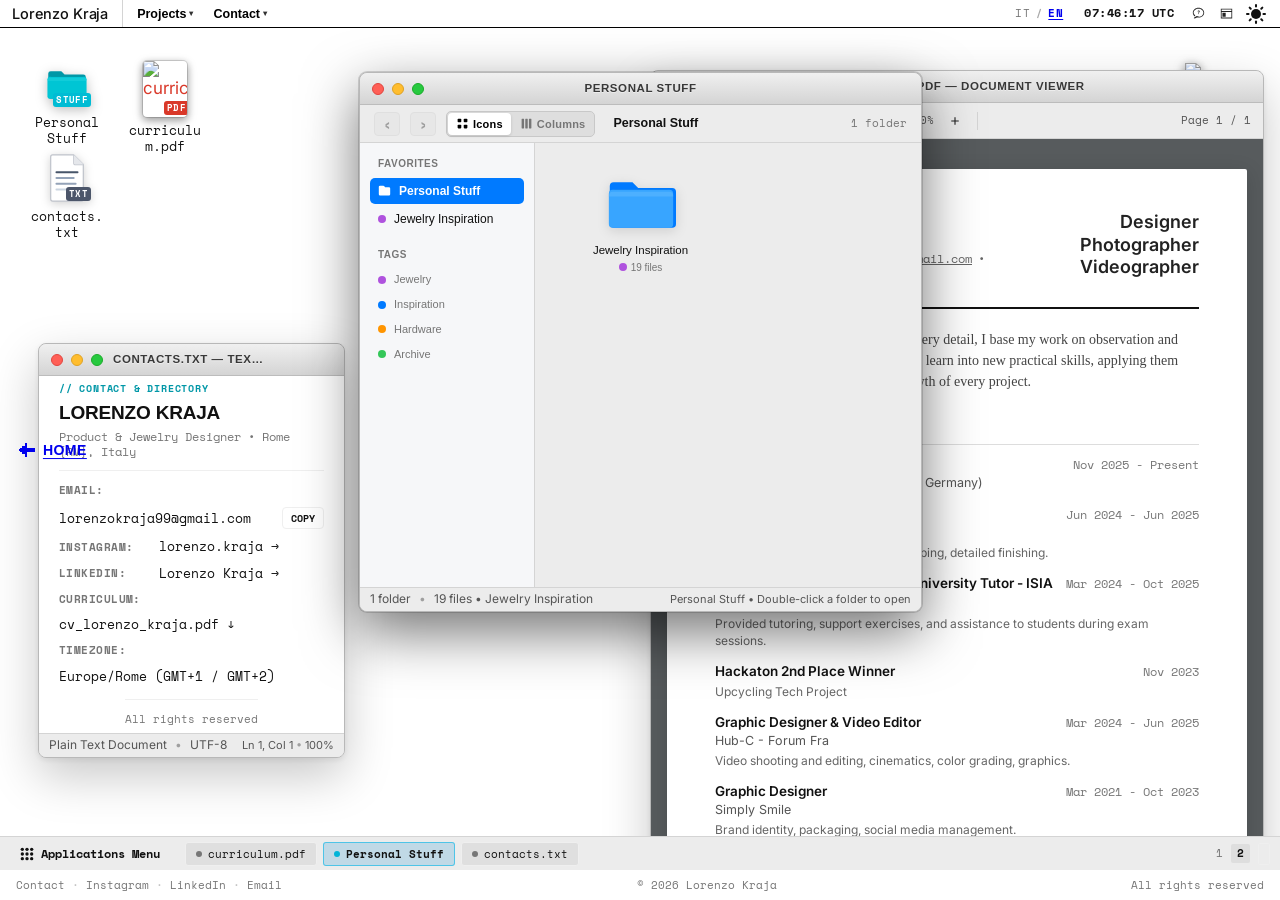
==== commit a0e3820f: "clean link" ====
--- a/about.html
+++ b/about.html
@@ -17,6 +17,18 @@
     <meta name="view-transition" content="same-origin">
     <script>
         (function() {
+            try {
+                if (window.location.protocol !== 'file:') {
+                    var p = window.location.pathname;
+                    if (p.endsWith('/index.html')) {
+                        var clean = p.slice(0, -10) || '/';
+                        window.history.replaceState(null, '', clean + window.location.search + window.location.hash);
+                    } else if (p.endsWith('.html')) {
+                        var clean = p.slice(0, -5);
+                        window.history.replaceState(null, '', clean + window.location.search + window.location.hash);
+                    }
+                }
+            } catch (e) {}
             var t = sessionStorage.getItem('macos_space_transition');
             if (t === 'to_about') document.documentElement.dataset.vtDirection = 'forward';
             else if (t === 'to_portfolio') document.documentElement.dataset.vtDirection = 'backward';
@@ -33,7 +45,7 @@
     <nav class="mac-top-nav" id="mac-top-nav" aria-label="Mac OS System Menu Bar">
         <div class="mac-nav-left">
             <!-- App / Brand Name -->
-            <a href="index.html" class="mac-nav-brand nb-nav-home-link" aria-label="Lorenzo Kraja — Home">
+            <a href="./" class="mac-nav-brand nb-nav-home-link" aria-label="Lorenzo Kraja — Home">
                 <span class="nb-nav-home-text">Lorenzo Kraja</span>
             </a>
 
@@ -48,7 +60,7 @@
 
                     <!-- Dropdown Menu ("Tendina Progetti") -->
                     <div class="mac-dropdown-menu" id="mac-projects-dropdown" role="menu" aria-label="Projects">
-                        <a href="index.html#hero-win-vlc" class="mac-dropdown-item mac-project-dropdown-item" role="menuitem">
+                        <a href="./#hero-win-vlc" class="mac-dropdown-item mac-project-dropdown-item" role="menuitem">
                             <span class="mac-item-badge">[ 02 ]</span>
                             <span class="mac-item-text">Motion Reel</span>
                             <span class="mac-item-arrow">&#9654;</span>
@@ -844,7 +856,7 @@
                 <span class="kali-app-name" data-i18n="desktop.appTextEditor">Text Editor (contacts.txt)</span>
             </button>
             <div class="kali-app-menu-sep"></div>
-            <a href="index.html" class="kali-app-menu-item">
+            <a href="./" class="kali-app-menu-item">
                 <span class="kali-app-icon">&#8592;</span>
                 <span class="kali-app-name" data-i18n="desktop.returnHome">Return to Home</span>
             </a>
@@ -921,7 +933,7 @@
 
     <!-- Floating Side HOME Button (Left Edge, Mid-Height on Desktop / Scroll Flow on Mobile) -->
     <div class="fg-side-about fg-side-about-back" id="about-side-back">
-        <a href="index.html" class="sd-scam-about-link sd-scam-home-link" aria-label="Return to Home" data-i18n-aria="desktop.sideHomeAria">
+        <a href="./" class="sd-scam-about-link sd-scam-home-link" aria-label="Return to Home" data-i18n-aria="desktop.sideHomeAria">
             <span class="sd-scam-arrow-wrap sd-scam-arrow-left-wrap" aria-hidden="true">
                 <svg class="sd-scam-arrow-svg sd-scam-arrow-left-svg" viewBox="0 0 16 16" width="18" height="18" fill="currentColor">
                     <rect x="1" y="7" width="1" height="2"/>
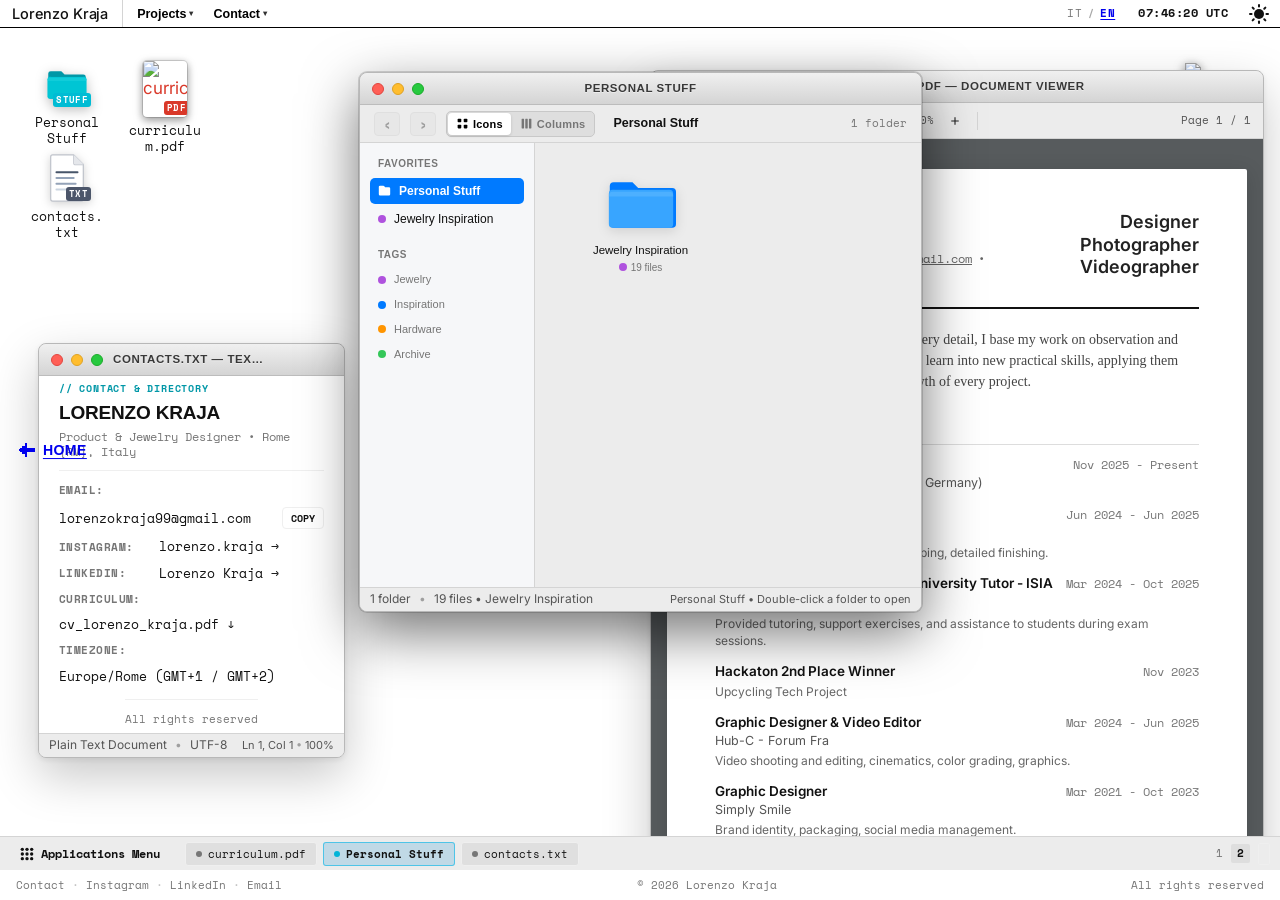
==== commit 2d7f67f1: "Unify Mac OS top nav on all projects, remove decorative Balloon Help and Finder icons, eliminate foo" ====
--- a/about.html
+++ b/about.html
@@ -179,18 +179,6 @@
 
             <!-- Geolocation Synced Clock -->
             <span id="live-clock" class="mac-clock kali-topbar-clock"></span>
-
-            <div class="mac-help-icon" title="Mac OS Balloon Help" aria-hidden="true">
-                <svg viewBox="0 0 16 16" width="13" height="13" fill="currentColor">
-                    <path d="M8 1C4.1 1 1 3.7 1 7c0 1.8.9 3.4 2.4 4.5-.1.8-.4 1.8-1.2 2.7 1.4 0 2.8-.5 3.8-1.4.6.1 1.3.2 2 .2 3.9 0 7-2.7 7-6s-3.1-6-7-6zm0 10.5c-.7 0-1.3-.1-1.9-.3l-.4-.1-.3.3c-.7.6-1.5.9-2.3 1 .4-.6.7-1.3.8-1.9l.1-.5-.4-.3C2.5 8.9 2 7.9 2 7c0-2.8 2.7-5 6-5s6 2.2 6 5-2.7 5-6 5zm.1-7.2c-.7 0-1.2.5-1.2 1.2h1c0-.2.1-.3.2-.3.2 0 .4.1.4.3 0 .2-.1.3-.3.5-.3.2-.5.5-.5.9v.3h1v-.2c0-.2.1-.3.3-.5.3-.2.5-.5.5-.9.1-.7-.5-1.3-1.4-1.3zm-.1 3.5c-.3 0-.5.2-.5.5s.2.5.5.5.5-.2.5-.5-.2-.5-.5-.5z"/>
-                </svg>
-            </div>
-
-            <div class="mac-app-icon" title="Finder Application Switcher" aria-hidden="true">
-                <svg viewBox="0 0 16 16" width="13" height="13" fill="currentColor">
-                    <path d="M1 2h14v12H1V2zm1 1v2h12V3H2zm0 3v7h12V6H2zm1 1h4v5H3V7z"/>
-                </svg>
-            </div>
 
             <!-- Theme Toggle (Animated Sun / Moon Icons) -->
             <button id="theme-toggle" class="mac-theme-toggle nb-theme-toggle" aria-label="Cambia tema chiaro / scuro"
--- a/css/style.css
+++ b/css/style.css
@@ -459,7 +459,7 @@
     display: flex;
     align-items: center;
     height: 100%;
-    gap: 8px;
+    gap: 10px;
 }
 
 /* --- Mac OS Language Switcher (IT / EN) --- */
@@ -549,33 +549,17 @@
     color: #ffffff;
 }
 
-.mac-help-icon,
-.mac-app-icon {
-    display: inline-flex;
-    align-items: center;
-    justify-content: center;
-    width: 20px;
-    height: 20px;
-    color: #000000;
-    opacity: 0.85;
-    cursor: default;
-}
-
-body.dark-theme .mac-help-icon,
-body.dark-theme .mac-app-icon {
-    color: #ffffff;
-}
-
 .mac-theme-toggle {
     background: transparent;
     border: none;
     cursor: pointer;
-    padding: 2px;
+    padding: 3px 5px;
     display: inline-flex;
     align-items: center;
     justify-content: center;
     color: inherit;
     border-radius: 4px;
+    transition: background 0.12s ease;
 }
 
 .mac-theme-toggle:hover {
@@ -984,8 +968,10 @@
         min-width: 220px !important;
     }
 
-    .mac-help-icon,
-    .mac-app-icon,
+    .mac-nav-right {
+        gap: 6px !important;
+    }
+
     .mac-menu-toggle,
     .nb-menu-toggle {
         display: none !important;
@@ -5555,8 +5541,8 @@
 @media (max-width: 768px) {
 
     /* --- INDEX.HTML: Portfolio Mobile Experience --- */
-    body:not(.kali-os-page) {
-        padding: 8px 10px;
+    body:not(.kali-os-page):not(.fos-project-body) {
+        padding: 8px 10px 0 10px !important;
     }
 
     /* Top Navigation: Clean, High-Contrast Header */
@@ -6253,6 +6239,8 @@
         align-items: center !important;
         text-align: center !important;
         pointer-events: auto !important;
+        margin-top: auto !important;
+        margin-bottom: 0 !important;
     }
 
     .nb-footer-links {
@@ -6373,9 +6361,10 @@
     body.kali-os-page .kali-os-desktop {
         min-height: calc(100svh - 78px) !important;
         height: auto !important;
+        flex: 1 0 auto !important;
         overflow-y: visible !important;
         overflow-x: hidden !important;
-        padding: 10px 8px 56px 8px !important;
+        padding: 10px 8px 20px 8px !important;
         display: flex !important;
         flex-direction: column !important;
         align-items: center !important;
@@ -6719,14 +6708,15 @@
         gap: 10px !important;
         height: auto !important;
         min-height: auto !important;
-        padding: 20px 16px 36px 16px !important;
+        padding: 16px 16px 20px 16px !important;
         background: transparent !important;
         background-color: transparent !important;
         border-top: none !important;
         box-shadow: none !important;
         font-size: 12px !important;
         width: 100% !important;
-        margin-top: 12px !important;
+        margin-top: auto !important;
+        margin-bottom: 0 !important;
         position: relative !important;
         z-index: 10 !important;
         box-sizing: border-box !important;
@@ -7155,15 +7145,22 @@
 body.fos-project-body {
     height: auto !important;
     min-height: 100vh !important;
+    min-height: 100dvh !important;
+    display: flex !important;
+    flex-direction: column !important;
     overflow-x: hidden !important;
     overflow-y: auto !important;
     background-color: var(--bg-color);
     color: var(--text-color);
     font-family: 'Inter', -apple-system, BlinkMacSystemFont, sans-serif;
-    margin: 0;
-    padding: 0;
+    margin: 0 !important;
+    padding: 0 !important;
     position: relative;
     line-height: 1.4;
+}
+
+body.fos-project-body .digital-monograph-container {
+    flex: 1 0 auto !important;
 }
 
 /* Ensure film grain stays strictly on the background behind project content & images */
@@ -7172,7 +7169,45 @@
     pointer-events: none !important;
 }
 
-/* Minimalist Transparent Top Navbar (No arrow, no about, no contact) */
+/* Classic Mac OS System 7 Top Menu Bar on Project Monograph Pages (Identical to Home & About) */
+body.fos-project-body .mac-top-nav {
+    position: sticky !important;
+    top: 0 !important;
+    left: 0 !important;
+    right: 0 !important;
+    width: 100% !important;
+    height: 28px !important;
+    flex: 0 0 28px !important;
+    z-index: 1000 !important;
+    background: #ffffff !important;
+    border-bottom: 1px solid #000000 !important;
+    display: flex !important;
+    align-items: center !important;
+    justify-content: space-between !important;
+    padding: 0 12px !important;
+    box-sizing: border-box !important;
+    font-family: 'Chicago', 'Geneva', -apple-system, BlinkMacSystemFont, 'Segoe UI', Roboto, sans-serif !important;
+    user-select: none !important;
+    -webkit-user-select: none !important;
+}
+
+body.dark-theme.fos-project-body .mac-top-nav {
+    background: #1c1c1e !important;
+    border-bottom: 1px solid #38383a !important;
+    color: #ffffff !important;
+}
+
+@media (max-width: 900px) {
+    body.fos-project-body .mac-top-nav {
+        order: -10 !important;
+        position: sticky !important;
+        top: 0 !important;
+        z-index: 9999 !important;
+        padding: 0 8px !important;
+    }
+}
+
+/* Minimalist Transparent Top Navbar (Legacy fallback) */
 .nb-top-nav.fos-nav {
     position: relative !important;
     width: 100% !important;
@@ -7222,7 +7257,7 @@
     max-width: 100% !important;
     margin-left: 0 !important;
     margin-right: auto !important;
-    padding: 20px 32px 120px 32px !important;
+    padding: 20px 32px 32px 32px !important;
     box-sizing: border-box;
     font-family: 'Space Mono', 'Courier Prime', Menlo, Monaco, Consolas, monospace;
     color: var(--text-color);
@@ -7790,7 +7825,7 @@
 /* Responsive adjustments — High-Fidelity Image Priority on Mobile */
 @media (max-width: 860px) {
     .digital-monograph-container {
-        padding: 8px 12px 60px 12px !important;
+        padding: 8px 12px 24px 12px !important;
         max-width: 100% !important;
         box-sizing: border-box !important;
     }
@@ -7850,7 +7885,7 @@
 
 @media (max-width: 540px) {
     .digital-monograph-container {
-        padding: 6px 8px 50px 8px !important;
+        padding: 6px 8px 20px 8px !important;
     }
     .digital-tree-body {
         padding-left: 18px !important;
@@ -8497,13 +8532,17 @@
     display: flex !important;
     justify-content: space-between !important;
     align-items: center !important;
-    padding: 24px 14px 28px 14px !important;
+    padding: 24px 32px !important;
     border-top: 1px solid var(--border-color) !important;
     font-size: 12.5px !important;
     color: var(--text-muted) !important;
-    margin-top: 48px !important;
+    margin-top: auto !important;
+    margin-bottom: 0 !important;
     box-sizing: border-box !important;
     width: 100% !important;
+    position: relative !important;
+    z-index: 10 !important;
+    flex-shrink: 0 !important;
 }
 
 @media (max-width: 768px) {
@@ -8511,31 +8550,35 @@
         flex-direction: column !important;
         gap: 12px !important;
         text-align: center !important;
-        padding: 24px 12px 32px 12px !important;
+        padding: 20px 16px 24px 16px !important;
+        margin-top: auto !important;
+        margin-bottom: 0 !important;
     }
 }
 
 /* ============================================================
    ABOUT PAGE BRAND FOOTER & BLINKING SIDE HOME BUTTON (DESKTOP)
    ============================================================ */
-.nb-about-page-footer {
-    display: flex !important;
-    justify-content: space-between !important;
-    align-items: center !important;
-    height: 30px !important;
-    min-height: 30px !important;
-    width: 100% !important;
-    padding: 0 16px !important;
-    box-sizing: border-box !important;
-    font-family: 'Space Mono', monospace !important;
-    font-size: 11px !important;
-    color: var(--text-muted) !important;
-    background: transparent !important;
-    background-color: transparent !important;
-    border-top: none !important;
-    box-shadow: none !important;
-    z-index: 1000 !important;
-    flex-shrink: 0 !important;
+@media (min-width: 901px) {
+    .nb-about-page-footer {
+        display: flex !important;
+        justify-content: space-between !important;
+        align-items: center !important;
+        height: 30px !important;
+        min-height: 30px !important;
+        width: 100% !important;
+        padding: 0 16px !important;
+        box-sizing: border-box !important;
+        font-family: 'Space Mono', monospace !important;
+        font-size: 11px !important;
+        color: var(--text-muted) !important;
+        background: transparent !important;
+        background-color: transparent !important;
+        border-top: none !important;
+        box-shadow: none !important;
+        z-index: 1000 !important;
+        flex-shrink: 0 !important;
+    }
 }
 
 .nb-about-page-footer .nb-footer-links {
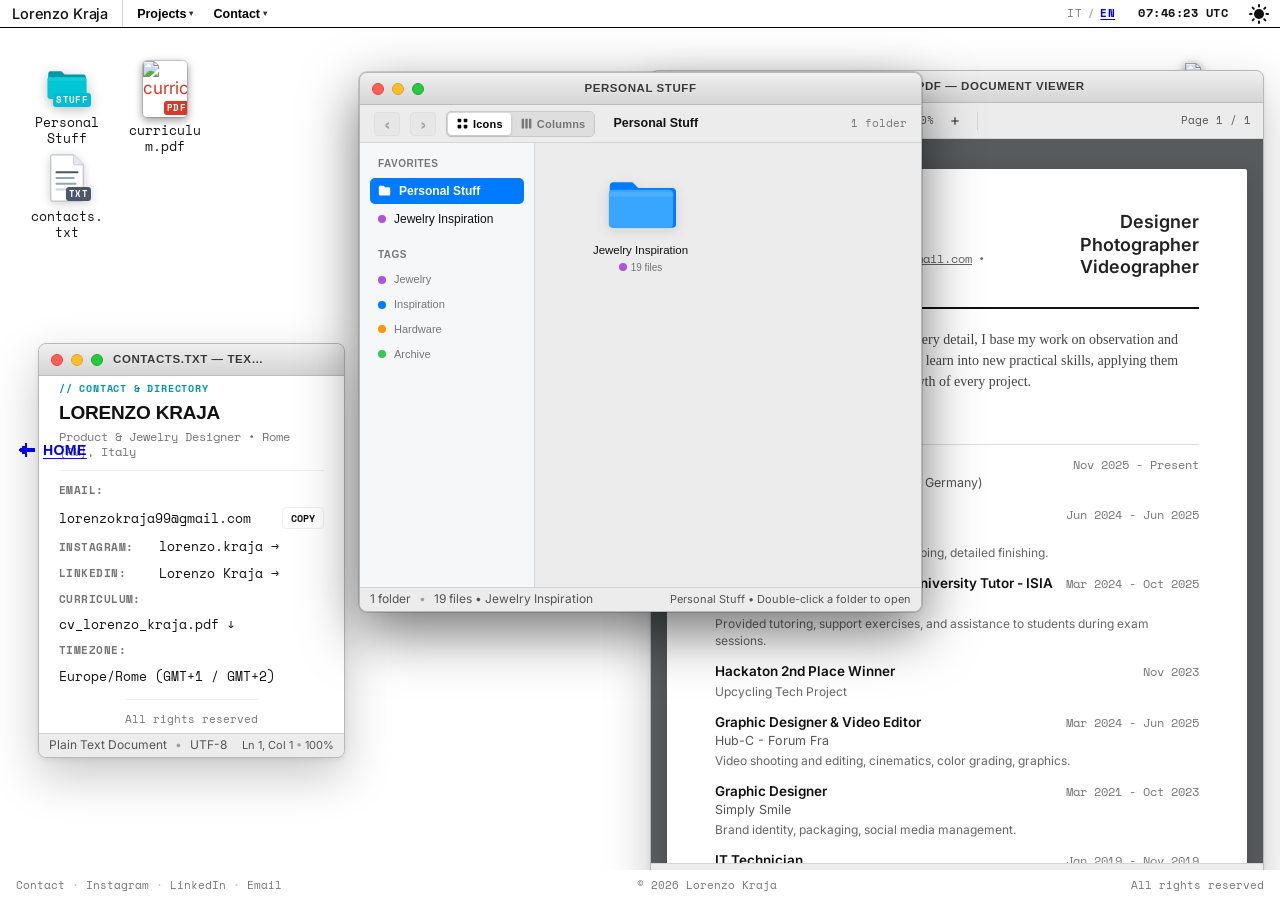
==== commit 38aa55fc: "Optimize About page dock removal, precise Pescara geolocation, and fluid 8-direction responsive wind" ====
--- a/about.html
+++ b/about.html
@@ -824,86 +824,6 @@
 
     </main>
 
-    <!-- Applications Popup Menu -->
-    <div class="kali-app-menu" id="kali-app-menu" style="display:none;" role="menu">
-        <div class="kali-app-menu-header">
-            <span class="kali-app-menu-title" data-i18n="desktop.appMenuTitle">LORENZO KRAJA // OS</span>
-            <span class="kali-app-menu-sub" data-i18n="desktop.appMenuSub">XFCE Application Menu</span>
-        </div>
-        <div class="kali-app-menu-list">
-            <button class="kali-app-menu-item" data-action="win" data-target="cv">
-                <span class="kali-app-icon">&#128196;</span>
-                <span class="kali-app-name" data-i18n="desktop.appDocViewer">Document Viewer (curriculum.pdf)</span>
-            </button>
-            <button class="kali-app-menu-item" data-action="win" data-target="projects">
-                <span class="kali-app-icon">&#128193;</span>
-                <span class="kali-app-name" data-i18n="desktop.appFileManager">Personal Stuff — File Manager</span>
-            </button>
-            <button class="kali-app-menu-item" data-action="win" data-target="contact">
-                <span class="kali-app-icon">&#128221;</span>
-                <span class="kali-app-name" data-i18n="desktop.appTextEditor">Text Editor (contacts.txt)</span>
-            </button>
-            <div class="kali-app-menu-sep"></div>
-            <a href="./" class="kali-app-menu-item">
-                <span class="kali-app-icon">&#8592;</span>
-                <span class="kali-app-name" data-i18n="desktop.returnHome">Return to Home</span>
-            </a>
-        </div>
-    </div>
-
-    <!-- BOTTOM SYSTEM TASKBAR (Debian XFCE Taskbar / Window Dock) -->
-    <footer class="kali-os-taskbar" role="contentinfo">
-        <div class="kali-taskbar-left">
-            <!-- Applications Launcher button -->
-            <button class="kali-taskbar-launcher" id="kali-launcher-btn" title="Applications Menu" data-i18n-title="btn.appsMenu">
-                <svg viewBox="0 0 24 24" width="16" height="16" fill="currentColor">
-                    <circle cx="5" cy="5" r="2.5"></circle>
-                    <circle cx="12" cy="5" r="2.5"></circle>
-                    <circle cx="19" cy="5" r="2.5"></circle>
-                    <circle cx="5" cy="12" r="2.5"></circle>
-                    <circle cx="12" cy="12" r="2.5"></circle>
-                    <circle cx="19" cy="12" r="2.5"></circle>
-                    <circle cx="5" cy="19" r="2.5"></circle>
-                    <circle cx="12" cy="19" r="2.5"></circle>
-                    <circle cx="19" cy="19" r="2.5"></circle>
-                </svg>
-                <span data-i18n="btn.appsMenu">Applications</span>
-            </button>
-            <div class="kali-taskbar-sep"></div>
-        </div>
-
-        <!-- Running Window Tabs (Taskbar Pills) -->
-        <div class="kali-taskbar-windows" id="kali-taskbar-windows">
-            <button class="kali-task-tab" data-win="cv" id="tab-cv" style="display:none;">
-                <span class="kali-tab-dot"></span>
-                <span>curriculum.pdf</span>
-            </button>
-            <button class="kali-task-tab" data-win="projects" id="tab-projects" style="display:none;">
-                <span class="kali-tab-dot"></span>
-                <span data-i18n="finder.title">Personal Stuff</span>
-            </button>
-            <button class="kali-task-tab" data-win="contact" id="tab-contact" style="display:none;">
-                <span class="kali-tab-dot"></span>
-                <span>contacts.txt</span>
-            </button>
-            <button class="kali-task-tab" data-win="preview" id="tab-preview" style="display:none;">
-                <span class="kali-tab-dot"></span>
-                <span id="tab-preview-label">Image Viewer</span>
-            </button>
-        </div>
-
-        <!-- Taskbar Right: Workspace switcher & Minimize all -->
-        <div class="kali-taskbar-right">
-            <div class="kali-workspace-switch">
-                <span class="kali-ws-btn active">1</span>
-                <span class="kali-ws-btn">2</span>
-            </div>
-            <button class="kali-show-desktop-btn" id="kali-show-desktop" title="Show Desktop" data-i18n-title="btn.showDesktop">
-                <span></span>
-            </button>
-        </div>
-    </footer>
-
     <!-- Global Brand Footer with Working Interactive Links -->
     <footer class="nb-footer nb-about-page-footer" id="contact">
         <div class="nb-footer-links">
--- a/css/style.css
+++ b/css/style.css
@@ -2090,14 +2090,15 @@
 
 /* --- Window 1: VLC Media Player (Top Center/Left) --- */
 #hero-win-vlc.kali-window-vlc {
-    position: absolute !important;
-    top: 1.2vh !important;
-    left: 21vw !important;
-    width: 37.1vw !important;
-    height: 44.5vh !important;
-    min-width: 300px !important;
-    min-height: 180px !important;
-    max-width: none !important;
+    position: absolute;
+    top: 1.2vh;
+    left: 21vw;
+    width: 37.1vw;
+    height: 44.5vh;
+    min-width: 260px;
+    min-height: 160px;
+    max-width: 95vw;
+    max-height: 90vh;
     background: var(--win-bg);
     border: 1px solid var(--win-border);
     border-radius: 8px;
@@ -2107,55 +2108,58 @@
     user-select: none;
     z-index: 10;
     overflow: visible;
-    margin: 0 !important;
+    margin: 0;
     transition: box-shadow 0.25s ease, opacity 0.22s ease;
 }
 
 /* --- Window 2: NOMOD / MIKK (Top Right) --- */
 #project-win-1.fg-win-nomod,
 #project-win-1.fg-win-mikk {
-    position: absolute !important;
-    top: 7.5vh !important;
-    left: 67vw !important;
-    width: 26.1vw !important;
-    height: 36.5vh !important;
-    min-width: 230px !important;
-    min-height: 160px !important;
-    max-width: none !important;
+    position: absolute;
+    top: 7.5vh;
+    left: 67vw;
+    width: 26.1vw;
+    height: 36.5vh;
+    min-width: 230px;
+    min-height: 150px;
+    max-width: 95vw;
+    max-height: 90vh;
     z-index: 11;
     box-shadow: 0 16px 44px rgba(0, 0, 0, 0.16);
-    margin: 0 !important;
+    margin: 0;
 }
 
 /* --- Window 3: HARP CHAIR (Bottom Left) --- */
 #project-win-0.fg-win-harp {
-    position: absolute !important;
-    top: 50.5vh !important;
-    left: 12.5vw !important;
-    width: 27.8vw !important;
-    height: 38.5vh !important;
-    min-width: 240px !important;
-    min-height: 170px !important;
-    max-width: none !important;
+    position: absolute;
+    top: 50.5vh;
+    left: 12.5vw;
+    width: 27.8vw;
+    height: 38.5vh;
+    min-width: 240px;
+    min-height: 150px;
+    max-width: 95vw;
+    max-height: 90vh;
     z-index: 12;
     box-shadow: 0 16px 44px rgba(0, 0, 0, 0.16);
-    margin: 0 !important;
+    margin: 0;
 }
 
 /* --- Window 4: LUCA / JEWELRY (Bottom Center/Right) --- */
 #project-win-2.fg-win-luca,
 #project-win-2.fg-win-jewelry {
-    position: absolute !important;
-    top: 49.5vh !important;
-    left: 51.5vw !important;
-    width: 28.8vw !important;
-    height: 38.5vh !important;
-    min-width: 250px !important;
-    min-height: 170px !important;
-    max-width: none !important;
+    position: absolute;
+    top: 49.5vh;
+    left: 51.5vw;
+    width: 28.8vw;
+    height: 38.5vh;
+    min-width: 250px;
+    min-height: 150px;
+    max-width: 95vw;
+    max-height: 90vh;
     z-index: 13;
     box-shadow: 0 16px 44px rgba(0, 0, 0, 0.16);
-    margin: 0 !important;
+    margin: 0;
 }
 
 /* --- Desktop 100% Single Viewport (Strictly No Vertical Scroll, Zero Gap, Transparent Ticker + Footer) --- */
@@ -4341,10 +4345,10 @@
 
 /* --- Desktop Workspace --- */
 .kali-os-desktop {
-    flex: 1;
+    flex: 1 1 0;
     position: relative;
     width: 100%;
-    height: calc(100vh - 70px);
+    height: calc(100vh - 66px);
     overflow: hidden;
     padding: 0;
 }
@@ -5417,20 +5421,9 @@
     filter: drop-shadow(0 3px 6px rgba(0, 0, 0, 0.25));
 }
 
-/* --- Bottom Taskbar --- */
+/* --- Bottom Taskbar (Hidden / Removed per request) --- */
 .kali-os-taskbar {
-    height: 34px;
-    flex-shrink: 0;
-    background: var(--win-toolbar-bg);
-    border-top: 1px solid var(--win-toolbar-border);
-    display: flex;
-    align-items: center;
-    justify-content: space-between;
-    padding: 0 10px;
-    position: relative;
-    z-index: 1000;
-    font-family: 'Space Mono', monospace;
-    font-size: 11px;
+    display: none !important;
 }
 
 .kali-taskbar-left,
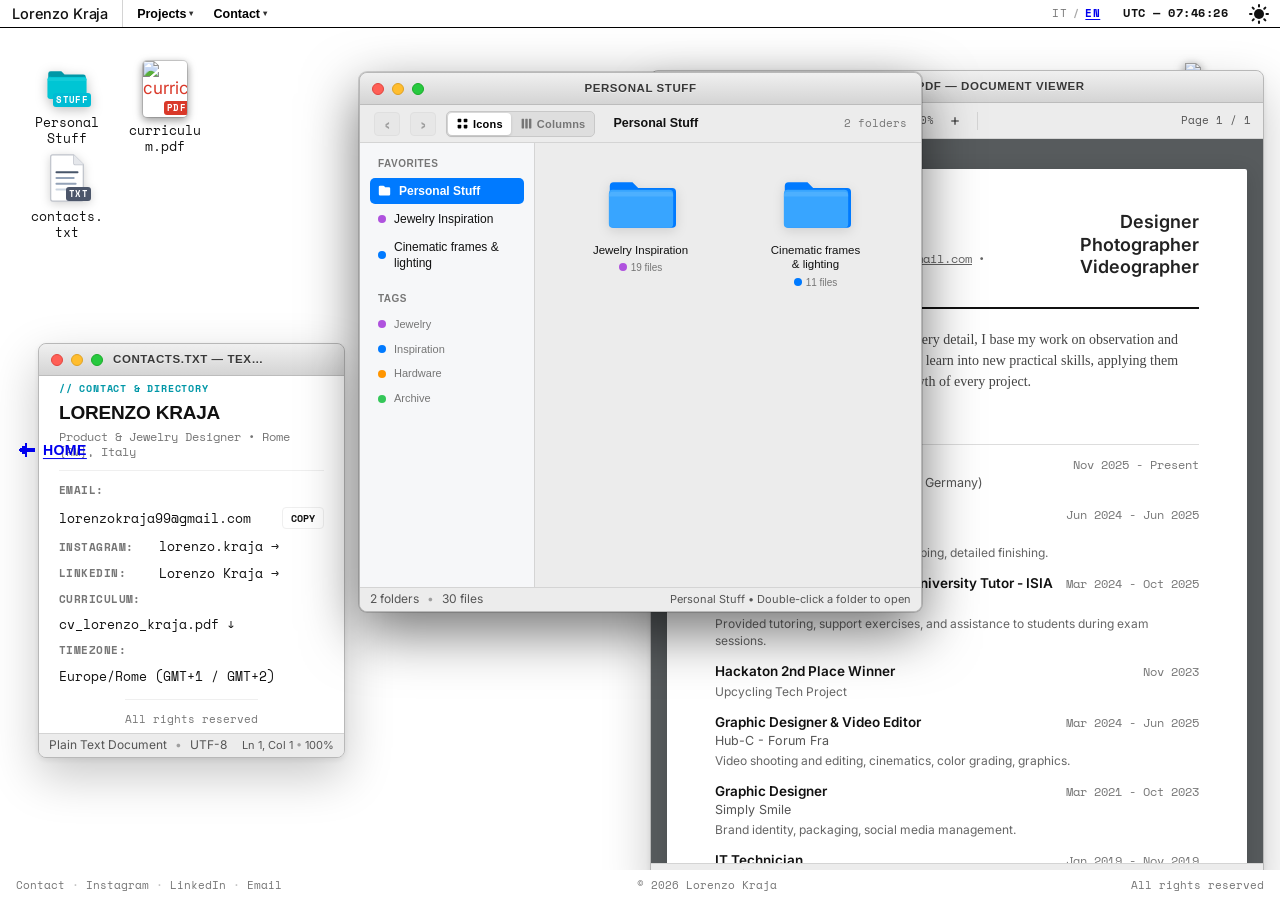
==== commit c85a7e79: "Add Cinematic frames & lighting folder to Personal Stuff with randomized dates" ====
--- a/about.html
+++ b/about.html
@@ -547,7 +547,7 @@
                     </div>
                 </div>
                 <div class="pd-toolbar-right">
-                    <span id="pd-item-count">1 folder</span>
+                    <span id="pd-item-count">2 folders</span>
                 </div>
             </div>
 
@@ -630,7 +630,7 @@
             <div class="pd-fm-body pd-3col-body" id="pd-columns-view" style="display:none;">
                 <!-- Column 1: Folders List with count pills -->
                 <nav class="pd-col-folders" id="pd-folders-list" aria-label="Cartelle Personal Stuff">
-                    <!-- Injected dynamically by desktop.js with Jewelry Inspiration -->
+                    <!-- Injected dynamically by desktop.js with Jewelry Inspiration & Cinematic frames & lighting -->
                 </nav>
 
                 <!-- Column 2: Files in Active Folder with blue selection & ▶ arrow -->
@@ -690,9 +690,9 @@
             <!-- Statusbar -->
             <div class="kali-statusbar">
                 <div class="kali-status-left" id="pd-status-left">
-                    <span>1 folder</span>
+                    <span id="pd-status-folder-count">2 folders</span>
                     <span class="kali-status-sep">&bull;</span>
-                    <span id="pd-status-summary">19 files &bull; Jewelry Inspiration</span>
+                    <span id="pd-status-summary">30 files</span>
                 </div>
                 <div class="kali-status-right">
                     <span id="pd-status-hint" data-i18n="finder.dblClickFolderHint">Personal Stuff &bull; Double-click a folder to open</span>
--- a/css/style.css
+++ b/css/style.css
@@ -1520,8 +1520,8 @@
 
 .fg-project-window {
     width: 100%;
-    height: auto !important;
-    position: relative !important;
+    height: auto;
+    position: relative;
     display: flex;
     flex-direction: column;
     flex-shrink: 0;
@@ -2090,7 +2090,7 @@
 
 /* --- Window 1: VLC Media Player (Top Center/Left) --- */
 #hero-win-vlc.kali-window-vlc {
-    position: absolute;
+    position: absolute !important;
     top: 1.2vh;
     left: 21vw;
     width: 37.1vw;
@@ -2107,15 +2107,15 @@
     flex-direction: column;
     user-select: none;
     z-index: 10;
-    overflow: visible;
-    margin: 0;
+    overflow: visible !important;
+    margin: 0 !important;
     transition: box-shadow 0.25s ease, opacity 0.22s ease;
 }
 
 /* --- Window 2: NOMOD / MIKK (Top Right) --- */
 #project-win-1.fg-win-nomod,
 #project-win-1.fg-win-mikk {
-    position: absolute;
+    position: absolute !important;
     top: 7.5vh;
     left: 67vw;
     width: 26.1vw;
@@ -2125,13 +2125,14 @@
     max-width: 95vw;
     max-height: 90vh;
     z-index: 11;
+    overflow: visible !important;
     box-shadow: 0 16px 44px rgba(0, 0, 0, 0.16);
-    margin: 0;
+    margin: 0 !important;
 }
 
 /* --- Window 3: HARP CHAIR (Bottom Left) --- */
 #project-win-0.fg-win-harp {
-    position: absolute;
+    position: absolute !important;
     top: 50.5vh;
     left: 12.5vw;
     width: 27.8vw;
@@ -2141,14 +2142,15 @@
     max-width: 95vw;
     max-height: 90vh;
     z-index: 12;
+    overflow: visible !important;
     box-shadow: 0 16px 44px rgba(0, 0, 0, 0.16);
-    margin: 0;
+    margin: 0 !important;
 }
 
 /* --- Window 4: LUCA / JEWELRY (Bottom Center/Right) --- */
 #project-win-2.fg-win-luca,
 #project-win-2.fg-win-jewelry {
-    position: absolute;
+    position: absolute !important;
     top: 49.5vh;
     left: 51.5vw;
     width: 28.8vw;
@@ -2158,8 +2160,9 @@
     max-width: 95vw;
     max-height: 90vh;
     z-index: 13;
+    overflow: visible !important;
     box-shadow: 0 16px 44px rgba(0, 0, 0, 0.16);
-    margin: 0;
+    margin: 0 !important;
 }
 
 /* --- Desktop 100% Single Viewport (Strictly No Vertical Scroll, Zero Gap, Transparent Ticker + Footer) --- */
